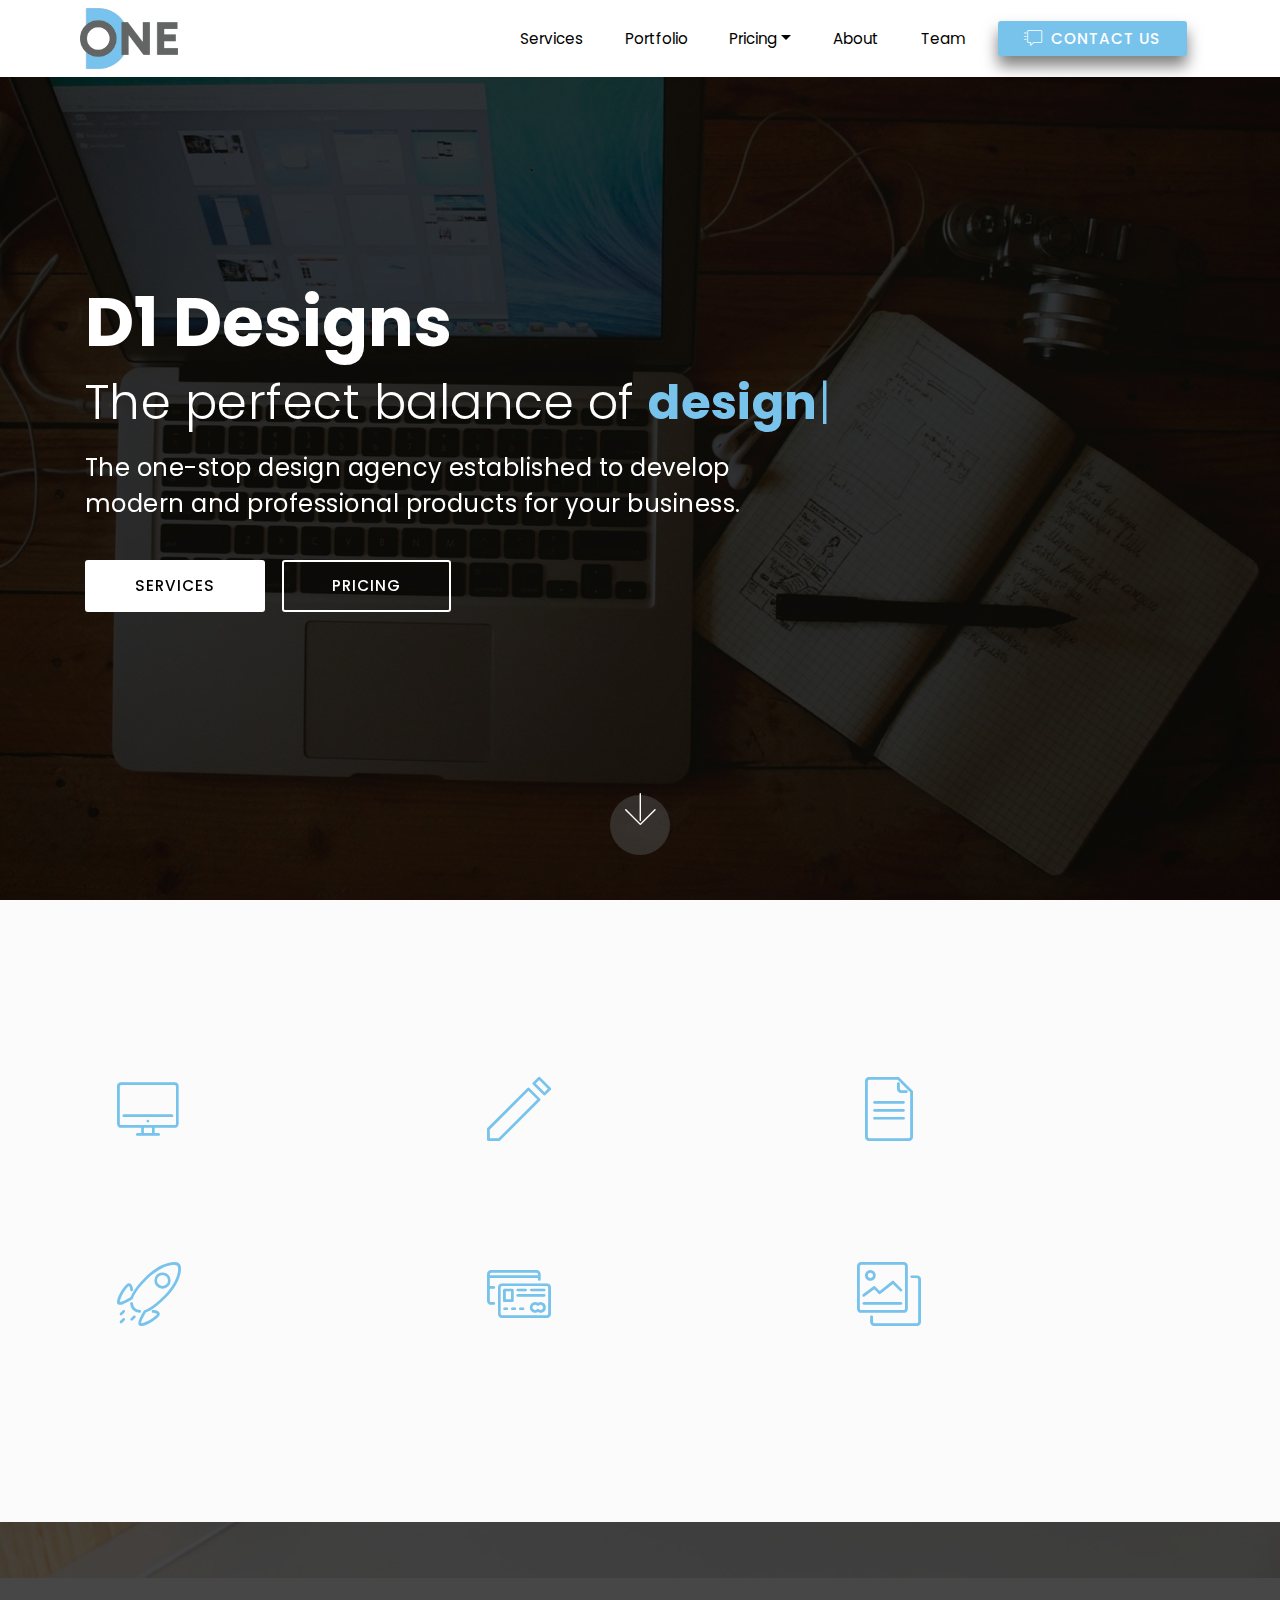
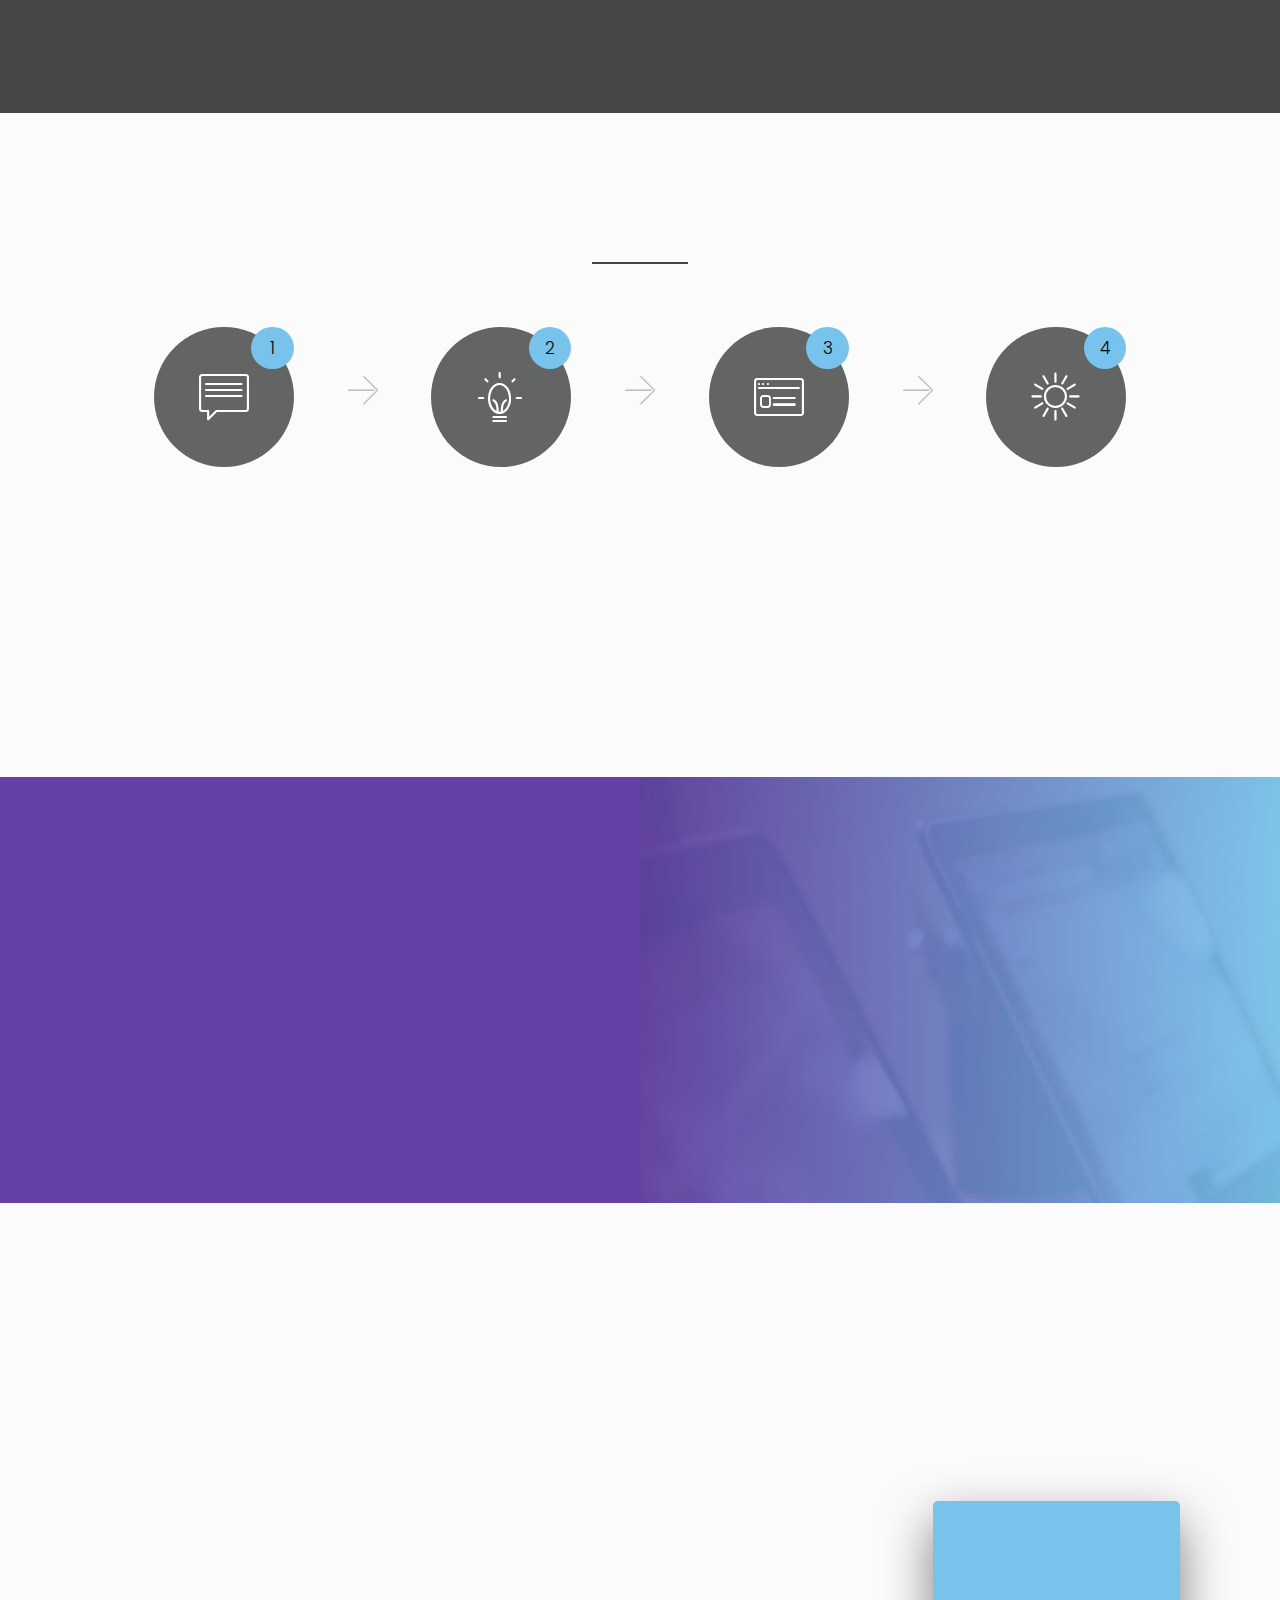
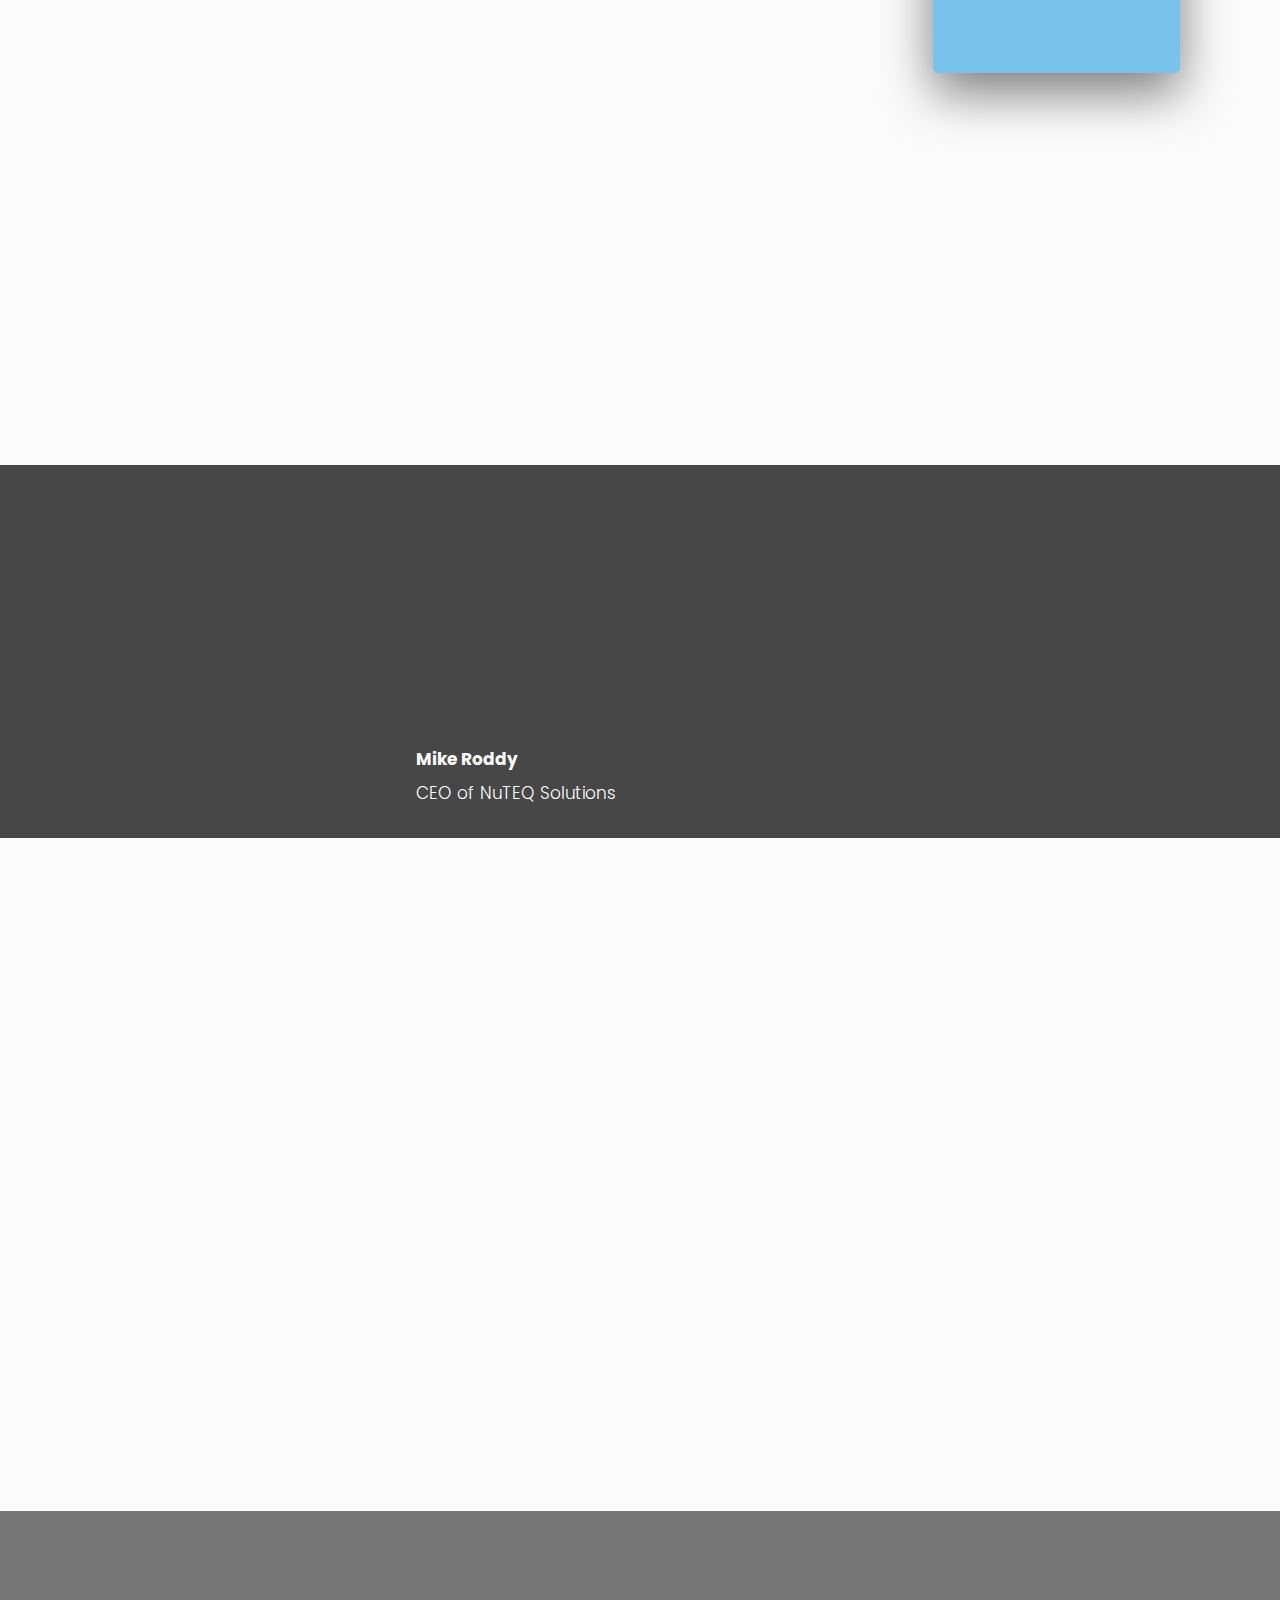
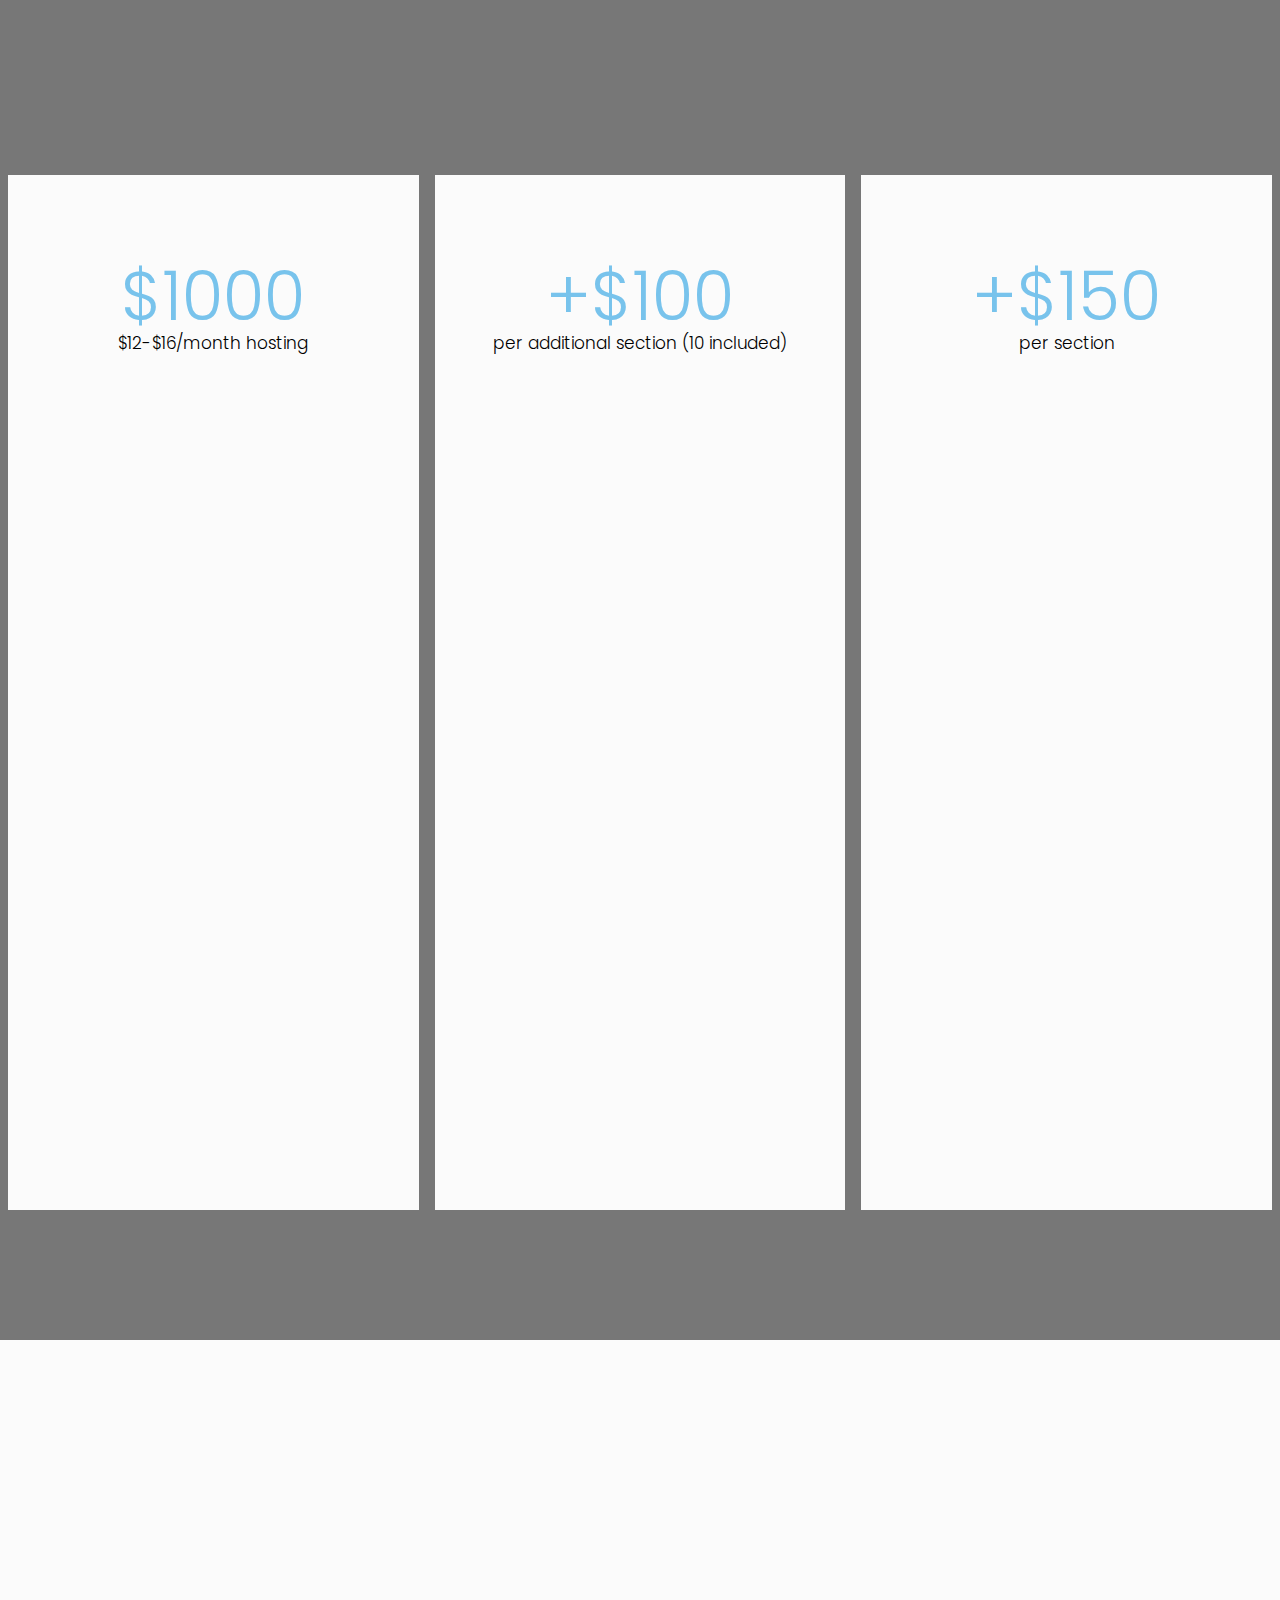
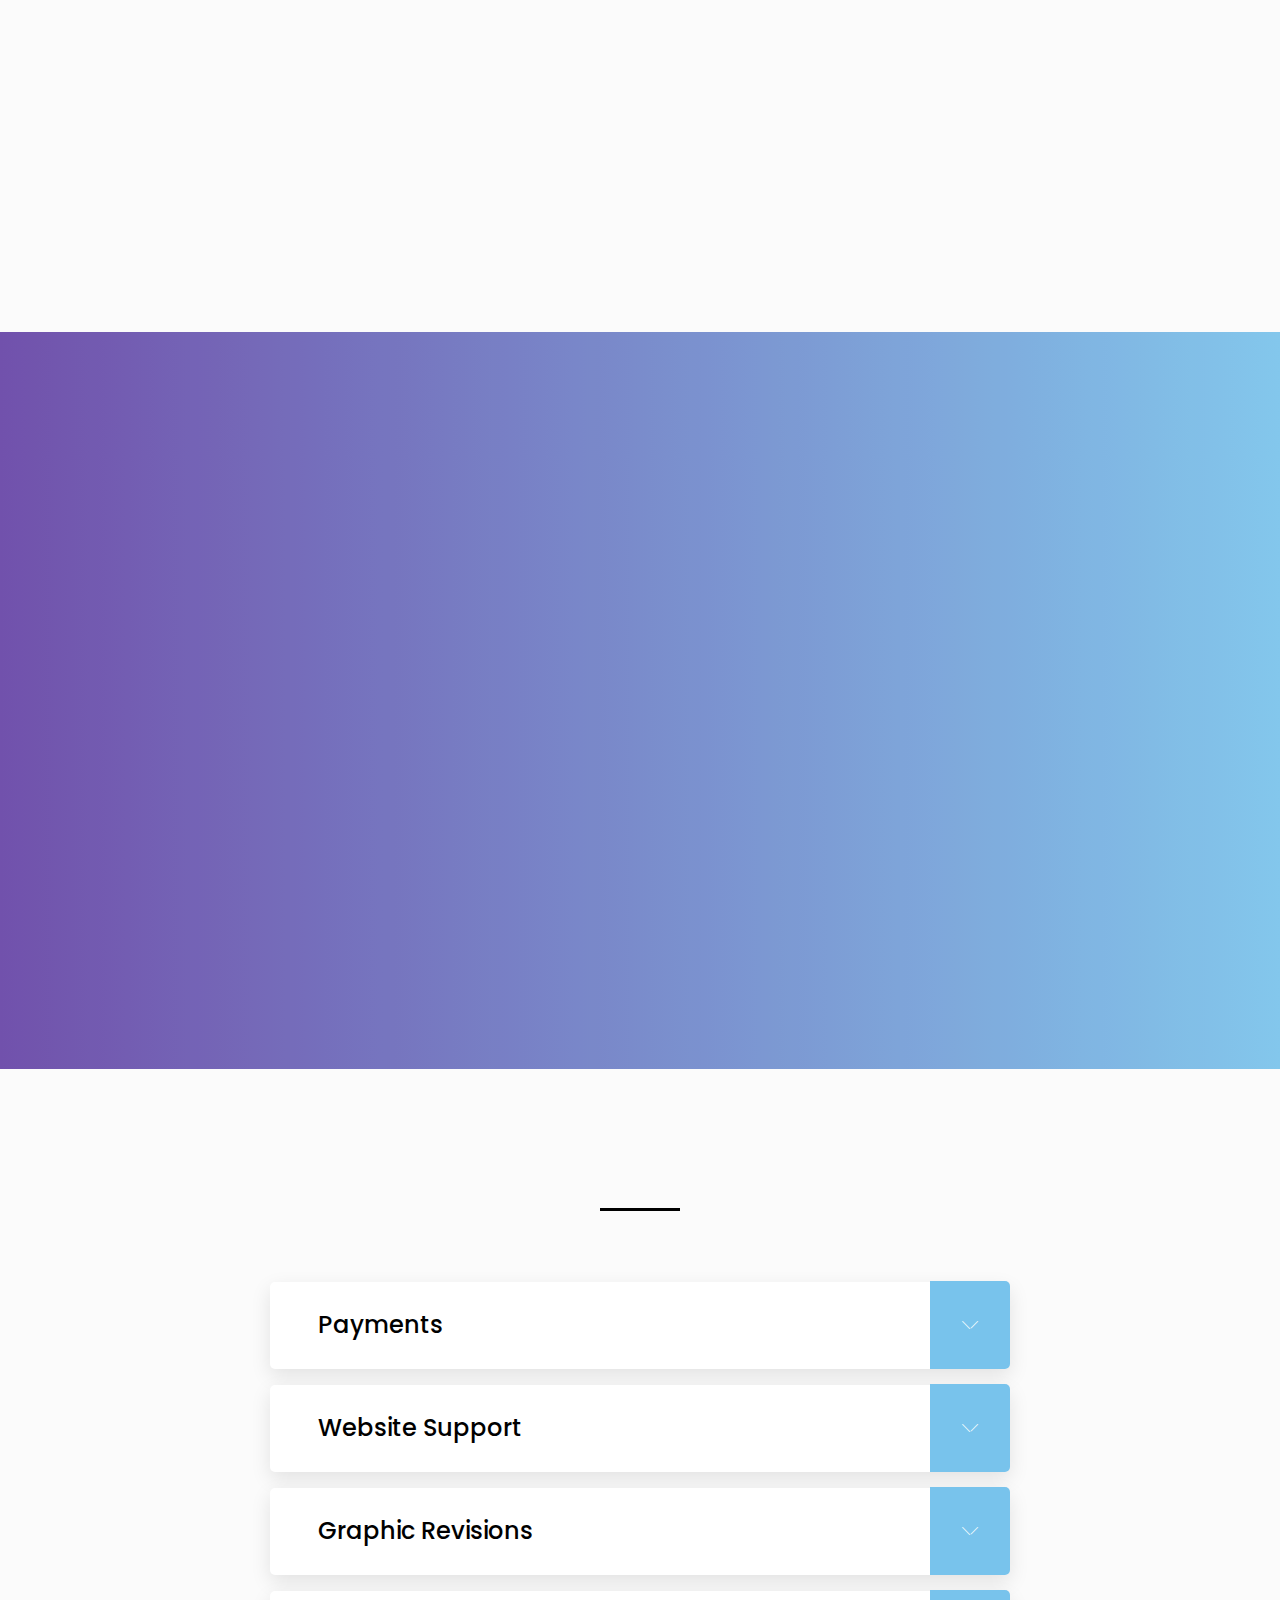
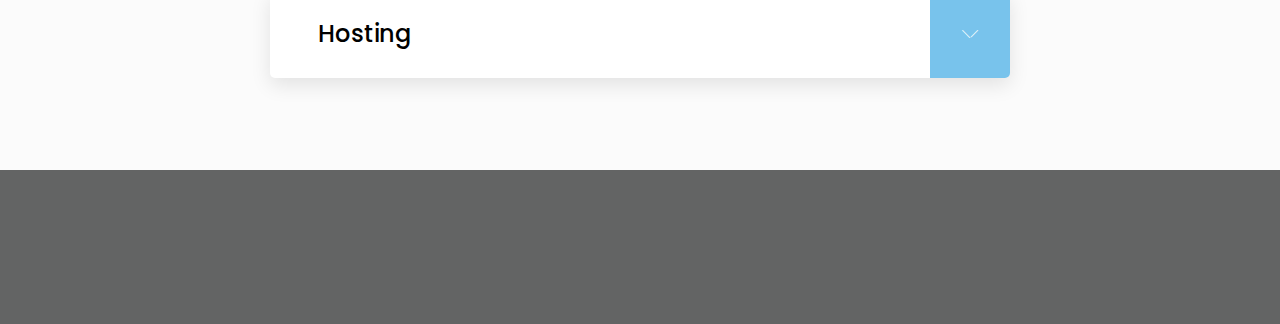
==== index.html @ 5be839fd "create github pages" ====
<!DOCTYPE html>
<html >
<head>
  <!-- Site made with Mobirise Website Builder v4.5.4, https://mobirise.com -->
  <meta charset="UTF-8">
  <meta http-equiv="X-UA-Compatible" content="IE=edge">
  <meta name="generator" content="Mobirise v4.5.4, mobirise.com">
  <meta name="viewport" content="width=device-width, initial-scale=1, minimum-scale=1">
  <link rel="shortcut icon" href="assets/images/donedesignsfinal2webicon-128x129.png" type="image/x-icon">
  <meta name="description" content="The one-stop design agency established to develop modern and professional websites & graphics for small businesses.">
  <title>D1 Designs</title>
  <link rel="stylesheet" href="assets/bootstrap-material-design-font/css/material.css">
  <link rel="stylesheet" href="assets/web/assets/mobirise-icons/mobirise-icons.css">
  <link rel="stylesheet" href="assets/tether/tether.min.css">
  <link rel="stylesheet" href="assets/bootstrap/css/bootstrap.min.css">
  <link rel="stylesheet" href="assets/bootstrap/css/bootstrap-reboot.min.css">
  <link rel="stylesheet" href="assets/bootstrap/css/bootstrap-grid.min.css">
  <link rel="stylesheet" href="assets/animatecss/animate.min.css">
  <link rel="stylesheet" href="assets/socicon/css/styles.css">
  <link rel="stylesheet" href="assets/dropdown/css/style.css">
  <link rel="stylesheet" href="assets/datatables/data-tables.bootstrap4.min.css">
  <link rel="stylesheet" href="assets/theme/css/style.css">
  <link rel="stylesheet" href="assets/gallery/style.css">
  <link rel="stylesheet" href="assets/mobirise/css/mbr-additional.css" type="text/css">
  
  
  <style>
	#gallery1-2p .mbr-gallery-row {
		display:none;
	}
       #gallery1-2u .mbr-gallery-row {
		display:none;
	}
</style>
</head>
<body>
<section class="menu cid-qEEznZDY8f" once="menu" id="menu3-1">

    

    <nav class="navbar navbar-dropdown beta-menu align-items-center navbar-fixed-top navbar-toggleable-sm">
        
        <div class="menu-bottom">

            <div class="menu-logo">
                <div class="navbar-brand">
                <span class="navbar-logo">
                    
                        <a href="index.html"><img src="assets/images/donedesignsfinal2-621x386.png" alt="D1 Designs" title="One Price. Unlimited Potential." style="height: 3.8rem;"></a>
                    
                </span>
                
                </div>
                <button class="navbar-toggler navbar-toggler-right" type="button" data-toggle="collapse" data-target="#navbarSupportedContent" aria-controls="navbarSupportedContent" aria-expanded="false" aria-label="Toggle navigation">
                    <div class="hamburger">
                        <span></span>
                        <span></span>
                        <span></span>
                        <span></span>
                    </div>
                </button>
            </div>
            <div class="collapse navbar-collapse" id="navbarSupportedContent">
                <ul class="navbar-nav nav-dropdown js-float-line" data-app-modern-menu="true"><li class="nav-item"><a class="nav-link link mbr-black display-4" href="index.html#content1-u">Services</a></li><li class="nav-item"><a class="nav-link link mbr-black display-4" href="index.html#content1-1a">Portfolio</a></li>
                    <li class="nav-item dropdown open">
                        <a class="nav-link link mbr-black dropdown-toggle display-4" href="index.html#pricing-tables3-2l" data-toggle="dropdown-submenu" aria-expanded="true">Pricing</a><div class="dropdown-menu"><a class="mbr-black dropdown-item display-4" href="index.html#pricing-tables3-2l" aria-expanded="false"><span class="mbri-desktop mbr-iconfont mbr-iconfont-btn"></span>Web Design</a><a class="mbr-black dropdown-item display-4" href="index.html#table1-n"><span class="mdi-image-filter-hdr mbr-iconfont mbr-iconfont-btn"></span>Graphic Design</a></div>
                    </li><li class="nav-item"><a class="nav-link link mbr-black display-4" href="index.html#features1-f">About</a></li><li class="nav-item">
                        <a class="nav-link link mbr-black display-4" href="index.html#features12-9">Team</a>
                    </li></ul>
                <div class="navbar-buttons mbr-section-btn"><a class="btn btn-sm btn-primary display-4" href="index.html#form3-1v"><span class="mbri-help mbr-iconfont mbr-iconfont-btn"></span>
                    CONTACT US</a></div>
            </div>
        </div>
    </nav>
</section>

<section class="header2 cid-qF4zp4Wx7I mbr-fullscreen mbr-parallax-background" id="header2-r">

    

    <div class="mbr-overlay" style="opacity: 0.8; background-color: rgb(0, 0, 0);">
    </div>

    <div class="container">
        <div class="row">
            <div class="mbr-white col-md-12">
                <h1 class="mbr-section-title mbr-white mbr-bold mbr-fonts-style display-1">D1 Designs</h1>
                <div class="typed-text pb-3 display-2">
                    <span class="mbr-section-subtitle mbr-fonts-style mbr-white display-2">The perfect balance of</span>
                    <span>
                      <span class="animated-element mbr-bold" data-word1="design" data-word2="information" data-word3="usability" data-speed="50">
                      </span>
                    </span>
                </div>
                <p class="mbr-section-text mbr-fonts-style display-5">The one-stop design agency established to develop<br>modern and professional products for your business.</p>
                <div class="pt-3 mbr-section-btn"><a class="btn btn-md btn-white display-4" type="submit" href="index.html#content1-u">SERVICES</a> <a class="btn btn-md btn-white-outline display-4" type="submit" href="index.html#pricing-tables3-2l">PRICING</a></div>
            </div>
        </div>
    </div>
    <div class="mbr-arrow hidden-sm-down" aria-hidden="true">
        <a href="#next">
            <i class="mbri-down mbr-iconfont"></i>
        </a>
    </div>
</section>

<section class="mbr-section article content1 cid-qF4KTMzfgT" id="content1-u">

     

    <div class="container">
        <div class="media-container-row">
            <div class="mbr-text col-12 col-md-12">
                <h2 class="mbr-fonts-style block-title align-center display-2">Our<strong>Services</strong></h2>
            </div>
        </div>
    </div>
</section>

<section class="features14 cid-qELFCNS8Ds" id="features14-h">
    
    

    
    <div class="container container-fluid">
        <div class="media-container-row">

            <div class="card-item p-3 col-12 col-md-6 col-lg-4">
                <div class="card-icon">
                    <span class="mbr-iconfont mbri-desktop"></span>
                </div>
                <div class="card-box">
                    <h4 class="card-title mbr-fonts-style mbr-bold display-7"><strong>Web Design</strong></h4>
                    <p class="mbr-text mbr-fonts-style display-7">Beautiful design paired with a seamless UI creates a flawless customer experience.</p>
                </div>
            </div>
            <div class="card-item p-3 col-12 col-md-6 col-lg-4">
                <div class="card-icon">
                    <span class="mbr-iconfont mbri-edit2"></span>
                </div>
                <div class="card-box">
                    <h4 class="card-title mbr-fonts-style mbr-bold display-7"><strong>Logo Design</strong></h4>
                    <p class="mbr-text mbr-fonts-style display-7">Creating an image for your company starts with a stunning logo.</p>
                </div>
            </div>
            <div class="card-item p-3 col-12 col-md-6 col-lg-4">
                <div class="card-icon">
                    <span class="mbri-file mbr-iconfont"></span>
                </div>
                <div class="card-box">
                    <h4 class="card-title mbr-fonts-style mbr-bold display-7"><strong>Brochures</strong></h4>
                    <p class="mbr-text mbr-fonts-style display-7">Product highlights and advertisements to boost interest in your company.</p>
                </div>
            </div>
            <div class="card-item p-3 col-12 col-md-6 col-lg-4">
                <div class="card-icon">
                    <span class="mbr-iconfont mbri-rocket"></span>
                </div>
                <div class="card-box">
                    <h4 class="card-title mbr-fonts-style mbr-bold display-7"><strong>Graphics</strong></h4>
                    <p class="mbr-text mbr-fonts-style display-7">Custom graphic designs for any occasion.</p>
                </div>
            </div>
            <div class="card-item p-3 col-12 col-md-6 col-lg-4">
                <div class="card-icon">
                    <span class="mbr-iconfont mbri-credit-card"></span>
                </div>
                <div class="card-box">
                    <h4 class="card-title mbr-fonts-style mbr-bold display-7"><strong>Business Cards</strong></h4>
                    <p class="mbr-text mbr-fonts-style display-7">Ensure your customers know where to reach you with a modern business card.</p>
                </div>
            </div>
            <div class="card-item p-3 col-12 col-md-6 col-lg-4">
                <div class="card-icon">
                    <span class="mbr-iconfont mbri-photos"></span>
                </div>
                <div class="card-box">
                    <h4 class="card-title mbr-fonts-style mbr-bold display-7">
                        <strong>Infographics</strong></h4>
                    <p class="mbr-text mbr-fonts-style display-7">Beautifully display your information and statistics. Colorful and Clean.</p>
                </div>
            </div>

        </div>
    </div>
</section>

<section class="mbr-section info1 cid-qELzPIjfxW mbr-parallax-background" id="info1-e">

    

    <div class="mbr-overlay" style="opacity: 0.7; background-color: rgb(0, 0, 0);">
    </div>
    <div class="container">
        <div class="row justify-content-center content-row">
            <div class="media-container-column title col-12 col-lg-7 col-md-6">
                <h3 class="mbr-section-subtitle align-left mbr-light pb-3 mbr-fonts-style display-5">Simplistic, contemporary websites guaranteed to help your business succeed starting at just $1,000.</h3>
                
            </div>
            <div class="media-container-column col-12 col-lg-3 col-md-4">
                <div class="mbr-section-btn align-right py-4"><a class="btn btn-white-outline display-4" href="http://handylinks.com" target="_blank">LIVE DEMO</a></div>
            </div>
        </div>
    </div>
</section>

<section class="cid-qELtkcU0D8" id="features2-d">

    

    
    <div class="container justify-content-center">
        <h2 class="mbr-fonts-style mbr-section-title align-center display-2">Our<strong>Process</strong></h2>
        <div class="underline align-center">
             <div class="line"></div>
        </div>
        
        
        <div class="media-container-row justify-content-center align-items-start main-wrapper">
            <div class="icon-main col-lg-3 col-md-6 col-12 without-before">
                <div class="process-icon">
                    <div class="wrapper-without-before">
                      <span class="icon-container">
                          
                              <span class="icon-wrapper mbr-iconfont mbri-chat" style="background-color: rgb(99, 100, 100);"></span>
                          <span class="icon-number mbr-fonts-style display-7" style="background-color: rgb(99, 100, 100);">1</span>
                      </span>
                    </div>
                    <h1 class="subicon-title mbr-fonts-style display-5">Overview</h1>
                    <p class="subicon-text mbr-fonts-style display-7">Give us your project details including budget, timeframe, and objective. From there, we'll find the package that fits your budget and needs.<br></p>
                </div>
            </div>

            <div class="icon-main col-lg-3 col-md-6 col-12">
                <div class="process-icon">
                    <div class="wrapper">
                      <span class="icon-container">
                          
                            <span class="mbr-iconfont icon-wrapper mbri-idea" style="background-color: rgb(99, 100, 100);"></span>
                          <span class="icon-number mbr-fonts-style display-7" style="background-color: rgb(99, 100, 100);">2</span>
                      </span>
                    </div>
                    <h1 class="subicon-title mbr-fonts-style display-5">Consultation</h1>
                    <p class="subicon-text mbr-fonts-style display-7">A face to face meeting or phone call will give us a full understanding of your business needs. This is free of charge and can fit around your schedule.<br></p>
                </div>
            </div>
            
            <div class="icon-main col-lg-3 col-md-6 col-12 third-elem">
                <div class="process-icon">
                    <div class="wrapper">
                      <span class="icon-container">
                          
                            <span class="mbr-iconfont icon-wrapper mbri-sites" style="background-color: rgb(99, 100, 100);"></span>
                          <span class="icon-number mbr-fonts-style display-7" style="background-color: rgb(99, 100, 100);">3</span>
                      </span>
                    </div>
                    <h1 class="subicon-title mbr-fonts-style display-5">Development</h1>
                    <p class="subicon-text mbr-fonts-style display-7">The design process begins after we have your vision. This may take anywhere from two days to two weeks depending on the scale of the project.<br></p>
                </div>
            </div>
                
            <div class="icon-main col-lg-3 col-md-6 col-12">
                  <div class="process-icon">
                      <div class="wrapper">
                        <span class="icon-container">
                            
                              <span class="mbr-iconfont icon-wrapper mbri-sun2" style="background-color: rgb(99, 100, 100);"></span>
                            <span class="icon-number mbr-fonts-style display-7" style="background-color: rgb(99, 100, 100);">4</span>
                        </span>
                      </div>
                      <h1 class="subicon-title mbr-fonts-style display-5">Finished Product</h1>
                      <p class="subicon-text mbr-fonts-style display-7">Finally, your work is complete. Whether you receive a new website, flyer, or logo, your business is sure to thrive with D1 Designs.<br></p>
                  </div>
            </div>
        </div>
    </div>
</section>

<section class="features1 cid-qELFz28yzG" id="features1-f">

    

    <div class="container-fluid">
        <div class="row content-row">
            <div class="mbr-figure col-lg-6">
              <img src="assets/images/pexels-photo-257876-1920x1276.jpg" alt="" title="">
            </div>
            <div class="media-content px-5  mbr-white py-4 col-lg-6">
              <div class="mbr-overlay" style="opacity: 0.9;">
              </div>
              <div class="content-block">
                <h2 class="mbr-section-title mbr-fonts-style pb-4 display-2">About<strong>Us</strong></h2>
                <h3 class="mbr-section-subtitle mbr-fonts-style pb-2 display-5">unique approach</h3>
                <p class="mbr-text testimonial-text mbr-fonts-style display-7">Your online presence is perhaps one of the most important aspects of business in the 21st century. As visionary students, we design highly effective websites and collateral so you can put your best foot forward. Unlike the competition, we are upfront, turnaround quick, and don’t overcharge so you stress less and sell more.</p>
              </div>
            </div>
        </div>
    </div>
</section>

<section class="mbr-section article content1 cid-qFeS2VKOWx" id="content1-1a">

     

    <div class="container">
        <div class="media-container-row">
            <div class="mbr-text col-12 col-md-12">
                <h2 class="mbr-fonts-style block-title align-center display-2">Our<strong>Portfolio</strong></h2>
            </div>
        </div>
    </div>
</section>

<section class="mbr-section article content1 cid-qFeS9EnzB1" id="content2-1b">

     

    <div class="container">
        <div class="media-container-row">
            <div class="mbr-text col-12 col-md-8">
                <p class="mbr-fonts-style block-text display-5">Designed to develop the business brand &amp; identity and to differentiate the business from the competition.</p>
            </div>
        </div>
    </div>
</section>

<section class="features17 cid-qFOL3BsxGD" id="features17-27">
    
    

    
    <div class="container">
        <div class="media-container-row">

            <div class="card pb-3 col-12 col-md-6 pb-4 col-lg-3">
                <div class="card-img pb-5">
                    <img class="img-icon" src="assets/images/tbgnewsmall-2093x2132.jpg" alt="Mobirise" title="">
                </div>
                <div class="card-box">
                    <h4 class="card-title mbr-fonts-style display-5">The Barkley Group,&nbsp;<div>LLC. (Demo Site)</div></h4>
                    <p class="mbr-text mbr-fonts-style display-7">Super sleek and modern example site designed for an insurance agency. This single-page website is the perfect layout solution.</p>
                    <div class="mbr-section-btn"><a class="btn-underline mr-3 display-4" href="http://handylinks.com" target="_blank">Live Demo &gt;</a></div>
                </div>
            </div>

            <div class="card pb-3 col-12 col-md-6 pb-4 col-lg-3">
                <div class="card-img pb-5">
                    <a href="#lb-gallery1-2p" data-slide-to="0" data-toggle="modal"><img class="img-icon" src="assets/images/r4rwebmockup-2102x2161.jpg" alt="Mobirise" title=""></a>
                </div>
                <div class="card-box">
                    <h4 class="card-title mbr-fonts-style display-5">Rock For Relief</h4>
                    <p class="mbr-text mbr-fonts-style display-7">Poster advertising a local fundraising concert. The flyer was crafted in Adobe Illustrator and distributed around the Georgia Tech campus.</p>
                    <div class="mbr-section-btn"><a class="btn-underline mr-3 display-4" href="#lb-gallery1-2p" data-slide-to="0" data-toggle="modal">See More &gt;</a></div>
                </div>
            </div>

            <div class="card pb-3 col-12 col-md-6 pb-4 col-lg-3">
                <div class="card-img pb-5">
                    <a href="#lb-gallery1-2u" data-slide-to="1" data-toggle="modal"><img class="img-icon" src="assets/images/nuteqmarketing1mockup-2102x2161.jpg" alt="Mobirise" title=""></a>
                </div>
                <div class="card-box">
                    <h4 class="card-title mbr-fonts-style display-5">NuTEQ Solutions</h4>
                    <p class="mbr-text mbr-fonts-style display-7">Contemporary collateral that effectively communicates the GOCare product function for distribution to prospective clients at trade shows and various industry events.</p>
                    <div class="mbr-section-btn"><a class="btn-underline mr-3 display-4" href="#lb-gallery1-2u" data-slide-to="1" data-toggle="modal">See More &gt;</a></div>
                </div>
            </div>

            <div class="col-md-6 pb-4 col-lg-3">
                <div class="p-4 pt-4 card-days">
                    
                    <h5 class="days-subtitle mbr-fonts-style mbr-white pb-4 display-5">One Price.<br>Unlimited Potential.</h5>
                    
                    
                    <div class="mbr-section-btn"><a class="btn btn-white-outline display-4" href="projects.html">SEE ALL PROJECTS</a></div>

                </div>
            </div>
        </div>
    </div>
</section>

<section class="mbr-gallery mbr-slider-carousel cid-qIlFJ40RN7" id="gallery1-2p">

    

    <div>
        <div><!-- Filter --><!-- Gallery --><div class="mbr-gallery-row"><div class="mbr-gallery-layout-default"><div><div><div class="mbr-gallery-item mbr-gallery-item--p0" data-video-url="false" data-tags=""><div href="#lb-gallery1-2p" data-slide-to="0" data-toggle="modal"><img src="assets/images/rock4relief-2-2000x2587-800x1034.png" alt=""><span class="icon-focus"></span></div></div></div></div><div class="clearfix"></div></div></div><!-- Lightbox --><div data-app-prevent-settings="" class="mbr-slider modal fade carousel slide" tabindex="-1" data-keyboard="true" data-interval="false" id="lb-gallery1-2p"><div class="modal-dialog"><div class="modal-content"><div class="modal-body"><div class="carousel-inner"><div class="carousel-item active"><img src="assets/images/rock4relief-2-2000x2587.png" alt=""></div></div><a class="carousel-control carousel-control-prev" role="button" data-slide="prev" href="#lb-gallery1-2p"><span class="mbri-left mbr-iconfont" aria-hidden="true"></span><span class="sr-only">Previous</span></a><a class="carousel-control carousel-control-next" role="button" data-slide="next" href="#lb-gallery1-2p"><span class="mbri-right mbr-iconfont" aria-hidden="true"></span><span class="sr-only">Next</span></a><a class="close" href="#" role="button" data-dismiss="modal"><span class="sr-only">Close</span></a></div></div></div></div></div>
    </div>
</section>

<section class="mbr-gallery mbr-slider-carousel cid-qIq8LMvNqm" id="gallery1-2u">

    

    <div>
        <div><!-- Filter --><!-- Gallery --><div class="mbr-gallery-row"><div class="mbr-gallery-layout-default"><div><div><div class="mbr-gallery-item mbr-gallery-item--p0" data-video-url="false" data-tags="Animated"><div href="#lb-gallery1-2u" data-slide-to="0" data-toggle="modal"><img src="assets/images/marketingcollateralupdatedone2-612x792-612x792.png" alt=""><span class="icon-focus"></span></div></div><div class="mbr-gallery-item mbr-gallery-item--p0" data-video-url="false" data-tags="Animated"><div href="#lb-gallery1-2u" data-slide-to="1" data-toggle="modal"><img src="assets/images/marketingcollateralupdate4front-1-2000x2588-800x1035.png" alt=""><span class="icon-focus"></span></div></div></div></div><div class="clearfix"></div></div></div><!-- Lightbox --><div data-app-prevent-settings="" class="mbr-slider modal fade carousel slide" tabindex="-1" data-keyboard="true" data-interval="false" id="lb-gallery1-2u"><div class="modal-dialog"><div class="modal-content"><div class="modal-body"><div class="carousel-inner"><div class="carousel-item active"><img src="assets/images/marketingcollateralupdatedone2-612x792.png" alt=""></div><div class="carousel-item"><img src="assets/images/marketingcollateralupdate4front-1-2000x2588.png" alt=""></div></div><a class="carousel-control carousel-control-prev" role="button" data-slide="prev" href="#lb-gallery1-2u"><span class="mbri-left mbr-iconfont" aria-hidden="true"></span><span class="sr-only">Previous</span></a><a class="carousel-control carousel-control-next" role="button" data-slide="next" href="#lb-gallery1-2u"><span class="mbri-right mbr-iconfont" aria-hidden="true"></span><span class="sr-only">Next</span></a><a class="close" href="#" role="button" data-dismiss="modal"><span class="sr-only">Close</span></a></div></div></div></div></div>
    </div>
</section>

<section class="testimonials4 cid-qFf2is57qY mbr-parallax-background" id="testimonials4-1e">

  

  <div class="mbr-overlay" style="opacity: 0.7; background-color: rgb(0, 0, 0);">
  </div>
  <div class="container">
    <h2 class="pb-3 mbr-fonts-style mbr-white align-center display-2">Our<strong>Customers</strong></h2>
    
    <div class="col-md-10 testimonials-container"> 
      

      
    <div class="testimonials-item">
        <div class="user row">
          <div class="col-lg-3 col-md-4">
            <div class="user_image">
              <img src="assets/images/mroddy-301x301.png" alt="" title="">
            </div>
          </div>
          <div class="testimonials-caption col-lg-9 col-md-8">
            <div class="user_text ">
              <p class="mbr-fonts-style  display-7"><em>"D1 Designs developed several high-quality pieces of marketing collateral (print &amp; digital) for NuTEQ Solutions. They worked independently on these deliverables and met deadlines and budgets. We would gladly work with D1 Designs again and recommend them without hesitation."</em></p>
            </div>
            <div class="user_name mbr-bold mbr-fonts-style align-left pt-3 display-7"><strong>Mike Roddy</strong></div>
            <div class="user_desk mbr-light mbr-fonts-style align-left pt-2 display-7">CEO of NuTEQ Solutions</div>
          </div>
        </div>
      </div></div>
  </div>
</section>

<section class="features12 cid-qELfV6H6Qj" id="features12-9">
    
    

    
    <div class="container">
        <h1 class="mbr-section-subtitle mbr-light pb-3 mbr-fonts-style align-center mbr-semibold display-2">Our<strong>Team</strong></h1>
        
        <div class="media-container-row">

            <div class="card p-3 col-12 col-md-6 col-lg-4">
                <div class="card-img mb-5">
                    <img class="img-icon" src="assets/images/calvinbtbsite-2137x2138.jpg" alt="Mobirise" title="">
                </div>
                <div class="card-box align-center">
                    <h4 class="card-title mbr-fonts-style mbr-semibold display-5">Calvin Gilfillan</h4>
                    <h5 class="mbr-text mbr-fonts-style display-7">Web Designer &amp; Co-founder</h5>
                    <p class="mbr-text mbr-fonts-style display-7">Entrepreneur who is fascinated by the business world and passionate about designing and creating websites for small businesses.<br><br></p>
                    <div class="social-links">
                        <a href="index.html#form3-1v">
                            <span class="px-2 mbr-iconfont mbr-iconfont-social socicon-mail socicon"></span>
                        </a>
                        <a href="http://www.linkedin.com/in/calvin-gilfillan-0265a7151" target="_blank">
                            <span class="px-2 mbr-iconfont mbr-iconfont-social socicon-linkedin socicon"></span>
                        </a>
                        
                            <a href="https://www.facebook.com/calvin.gilfillan" target="_blank"><span class="px-2 mbr-iconfont mbr-iconfont-social socicon-facebook socicon"></span></a>
                        
                        
                            <a href="https://www.instagram.com/calvingilfillan/" target="_blank"><span class="px-2 mbr-iconfont mbr-iconfont-social socicon-instagram socicon"></span></a>
                        
                    </div>
                </div>
            </div>

            <div class="card p-3 col-12 col-md-6 align-center col-lg-4">
                <div class="card-img mb-5">
                    <img class="img-icon" src="assets/images/currannewprofile-3456x3456.jpg" alt="Mobirise" title="">
                </div>
                <div class="card-box">
                    <h4 class="card-title mbr-fonts-style mbr-semibold display-5">Curran Harrison</h4>
                    <h5 class="mbr-text mbr-fonts-style display-7">Graphic Designer &amp; Co-founder</h5>
                    <p class="mbr-text mbr-fonts-style display-7">Student and climber born with an artistic mind focused on creating unique designs and growing his entrepreneurial experiences.<br><br></p>
                    <div class="social-links">
                        <a href="index.html#form3-1v">
                            <span class="px-2 mbr-iconfont mbr-iconfont-social socicon-mail socicon"></span>
                        </a>
                        <a href="https://www.linkedin.com/in/curran-harrison-5848a9150/" target="_blank">
                            <span class="px-2 mbr-iconfont mbr-iconfont-social socicon-linkedin socicon"></span>
                        </a>
                        <a href="https://www.instagram.com/curranharrison/" target="_blank">
                            <span class="px-2 mbr-iconfont mbr-iconfont-social socicon-instagram socicon"></span>
                        </a>
                        <a href="https://www.behance.net/GRANDGIFT14f7c" target="_blank">
                            <span class="px-2 mbr-iconfont mbr-iconfont-social socicon-behance socicon"></span>
                        </a>
                    </div>
                </div>
            </div>

            <div class="card p-3 col-12 col-md-6 align-center col-lg-4">
                <div class="card-img mb-5">
                    <img class="img-icon" src="assets/images/defaultpersonphoto-1-2273x2273.png" alt="Mobirise" title="">
                </div>
                <div class="card-box">
                    <h4 class="card-title mbr-fonts-style mbr-semibold display-5">Join Our Team</h4>
                    <h5 class="mbr-text mbr-fonts-style display-7">Email or call for more info</h5>
                    <p class="mbr-text mbr-fonts-style display-7">Can implement unique design styles using CSS and/or Adobe Illustrator from both a business and customer perspective.<br><br></p>
                    <div class="social-links">
                        
                            <span class="px-2 mbr-iconfont mbr-iconfont-social socicon-twitter socicon" style="color: rgb(251, 251, 251);"></span>
                        
                        
                            <span class="px-2 mbr-iconfont mbr-iconfont-social socicon-facebook socicon" style="color: rgb(251, 251, 251);"></span>
                        
                        
                            <span class="px-2 mbr-iconfont mbr-iconfont-social socicon-instagram socicon" style="color: rgb(251, 251, 251);"></span>
                        
                        
                            <span class="px-2 mbr-iconfont mbr-iconfont-social socicon-linkedin socicon" style="color: rgb(251, 251, 251);"></span>
                        
                    </div>
                </div>
            </div>

            
        </div>
    </div>
</section>

<section class="cid-qHwdXWM9Q2 mbr-parallax-background" id="pricing-tables3-2l">
    
    
    
    <div class="mbr-overlay" style="opacity: 0.5; background-color: rgb(0, 0, 0);">
    </div>
    <div class="container">
        
        <h2 class="mbr-fonts-style block-title align-center display-2">Web<strong>Design</strong></h2>
        
                <p class="mbr-fonts-style block-text display-5">With our simple and transparent pricing model, we can guarantee a&nbsp;beautiful and unique website that establishes a distinct brand for your business. We create high-end designs that reflect your professional line of business using state-of-the-art tools and software.</p>
        
        <div class="media-container-row">
            <div class="plan col-12 mx-2 my-2 justify-content-center col-lg-4">
                <div class="mbr-overlay"></div>
                <div class="plan-header text-center pt-5">
                    <h3 class="plan-title mb-3 mbr-fonts-style display-5">Starter Website</h3>
                    <div class="plan-price">
                        <span class="price-figure mbr-fonts-style display-1">$1000</span>
                        <div class="price-term mbr-black mbr-fonts-style display-7">$12-$16/month hosting</div>
                    </div>
                </div>
                <div class="plan-body">
                    <div class="plan-list align-center">
                        <ul class="list-group list-group-flush mbr-fonts-style display-7">
                            <li class="list-group-item">▸ &nbsp;<strong>Includes 10 basic sections<br></strong><strong>&nbsp; &nbsp;(see next column)</strong></li><li class="list-group-item">▸ &nbsp;Details entire business and all services</li><li class="list-group-item">▸ &nbsp;Custom developed w/latest design trends</li><li class="list-group-item">▸ &nbsp;Beautiful interactive animations</li><li class="list-group-item">▸ &nbsp;Royalty-free images and backgrounds</li><li class="list-group-item">▸ &nbsp;Responsive (mobile-optimized)</li><li class="list-group-item">▸ &nbsp;One month of included support</li><li class="list-group-item"><strong><br></strong></li><li class="list-group-item"><strong>&nbsp; &nbsp; Premium Services</strong><br></li><li class="list-group-item">▸ &nbsp;Social Media Integration <strong>+ $150</strong></li><li class="list-group-item">▸ &nbsp;Content Management System <strong>+ $400</strong></li><li class="list-group-item">▸ &nbsp;Blogging Capabilities &amp; Training <strong>+ $350</strong></li><li class="list-group-item">▸ &nbsp;SEO (Search Engine Optimization) <strong>+ $300</strong></li><li class="list-group-item">▸ &nbsp;Custom designed graphics &amp; visuals <strong>+ $250</strong></li>
                        </ul>
                    </div>
                    
                </div>
            </div>

            <div class="plan col-12 mx-2 my-2 justify-content-center col-lg-4">
                <div class="mbr-overlay"></div>
                <div class="plan-header text-center pt-5">
                    <h3 class="plan-title mb-3 mbr-fonts-style display-5">Basic Sections</h3>
                    <div class="plan-price">
                        <span class="price-figure mbr-fonts-style display-1">+$100</span>
                        <div class="price-term mbr-black mbr-fonts-style display-7">per additional section (10 included)</div>
                    </div>
                </div>
                <div class="plan-body">
                    <div class="plan-list align-center">
                        <ul class="list-group list-group-flush mbr-fonts-style display-7">
                            <li class="list-group-item"><strong>&nbsp; &nbsp; &nbsp;Standard 10 Basic Sections</strong></li><li class="list-group-item">▸ &nbsp;Header/Slider</li><li class="list-group-item">▸ &nbsp;Business Services</li><li class="list-group-item">▸ &nbsp;Call-To-Action</li><li class="list-group-item">▸ &nbsp;Company Process</li><li class="list-group-item">▸ &nbsp;Testimonials</li><li class="list-group-item">▸ &nbsp;About/Story</li><li class="list-group-item">▸ &nbsp;Team Members</li><li class="list-group-item">▸ &nbsp;Pricing Tables</li><li class="list-group-item">▸ &nbsp;Contact Form</li><li class="list-group-item">▸ &nbsp;FAQs</li><li class="list-group-item"><strong>&nbsp; &nbsp; Additional Basic Sections</strong></li><li class="list-group-item">▸ &nbsp;Portfolio</li><li class="list-group-item">▸ &nbsp;Client List</li><li class="list-group-item">▸ &nbsp;Photo Gallery</li><li class="list-group-item">▸ &nbsp;Number Statistics</li>
                        </ul>
                    </div>
                    
                </div>
            </div>

            <div class="plan col-12 mx-2 my-2 justify-content-center col-lg-4">
                <div class="mbr-overlay"></div>
                <div class="plan-header text-center pt-5">
                    <h3 class="plan-title mb-3 mbr-fonts-style display-5">Custom Sections</h3>
                    <div class="plan-price">
                        <span class="price-figure mbr-fonts-style display-1">+$150</span>
                        <div class="price-term mbr-black mbr-fonts-style display-7">per section</div>
                    </div>
                </div>
                <div class="plan-body">
                    <div class="plan-list align-center">
                        <ul class="list-group list-group-flush mbr-fonts-style display-7">
                            <li class="list-group-item">▸ &nbsp;<strong>Informational sections accommodate large amounts of content</strong></li><li class="list-group-item">▸ &nbsp;Provides a more readable user-experience&nbsp;</li><li class="list-group-item">▸ &nbsp;Creatively organized layouts</li><li class="list-group-item">▸ &nbsp;Multiple styles and combinations</li><li class="list-group-item">▸ &nbsp;Utilizes headers, sub-headers &amp; short blurbs</li><li class="list-group-item">▸ &nbsp;Flows on scroll to be appealing &amp; engaging</li><li class="list-group-item"><strong><br></strong></li><li class="list-group-item"><strong>&nbsp; &nbsp; Types of Content</strong><br></li><li class="list-group-item">▸ &nbsp;Text and Information</li><li class="list-group-item">▸ &nbsp;Media (Photos and Videos)</li><li class="list-group-item">▸ &nbsp;Icons and Graphics</li><li class="list-group-item">▸ &nbsp;Buttons and Links</li><li class="list-group-item">▸ &nbsp;Interactive Toggles and Tabs</li>
                        </ul>
                    </div>
                    
                </div>
            </div>

            
        </div>
        <p class="mbr-fonts-style block-text1 display-5">*Any of the basic or custom sections can be placed on separate pages.<br>*For sites that require less than 10 sections, the price per section is still $100. &nbsp;(5 section site = $500)</p>
    </div>
</section>

<section class="section-table cid-qF4sMHFOLJ" id="table1-n">

  
  
  <div class="container container-table">
      <h2 class="mbr-section-title mbr-fonts-style align-center pb-3 display-2">Graphic<strong>Design</strong></h2>
      <h3 class="mbr-section-subtitle mbr-fonts-style align-center pb-5 mbr-light display-5">Few designers charge at a fixed price, but lucky for you, we do. Whether it be a new logo, a renovated business card, or a piece of marketing collateral, you know what you’re paying. No longer will you be charged double because you wanted simple changes.</h3>
      <div class="table-wrapper">
        <div class="container scroll">
          <table class="table" cellspacing="0">
            <thead>
              <tr class="table-heads ">
                  
                  
                  
                  
              <th class="head-item mbr-fonts-style display-7"><strong>Graphic</strong></th><th class="head-item mbr-fonts-style display-7"><strong>Price</strong></th></tr>
            </thead>
            <tbody>
              
              
              
              
            <tr> 
                
                
                
                
              <td class="body-item mbr-fonts-style display-7">Logo</td><td class="body-item mbr-fonts-style display-7">$200</td></tr><tr>
                
                
                
                
              <td class="body-item mbr-fonts-style display-7">Business Card</td><td class="body-item mbr-fonts-style display-7">$100</td></tr><tr>
                
                
                
                
              <td class="body-item mbr-fonts-style display-7">Content/Collateral Creation</td><td class="body-item mbr-fonts-style display-7">$100-$300</td></tr></tbody>
          </table>
        </div>
      </div>
    </div>
</section>

<section class="mbr-section form3 cid-qFl1T6Y0kW mbr-parallax-background" id="form3-1v">

    

    <div class="mbr-overlay" style="opacity: 0.9; background-color: rgb(100, 65, 165);">
    </div>
    <div class="container">
        <div class="media-container-row">
            <div class="col-md-10 col-lg-8 block-content">
                <div data-form-type="formoid">
                    <h2 class="mbr-fonts-style mb-4 display-2">Contact<strong>US</strong></h2>
                    <h3 class="mbr-section-subtitle mbr-fonts-style mb-4 mbr-light display-5">Give us the details of your project. What is your budget? When is your deadline? What is the project's objective? Knowing this, we can suggest a pricing option or provide a custom quote and we'll begin working on your project after you approve.</h3>
                    <div data-form-alert="" hidden="">Thanks for getting in touch with us! We'll get back to you as soon as possible.</div>
                    <form class="block mbr-form" action="https://mobirise.com/" method="post" data-form-title="Mobirise Form"><input type="hidden" data-form-email="true" value="LHia4CJE2Y4+xf1cYsi21Je4pqgOtmwCIGAzBrqRlax0BH+O4zedUj8XC5DH8ppDDrS6fl1W5RzciXNJVw7dvm5ShvzLf9nR3IA9xhC+49aNK4AJEGtP+GEg2FPkvhpf">
                        <div class="row">
                            <div class="col-md-12" data-for="name">
                                <input type="text" class="form-control input" name="name" data-form-field="Name" placeholder="Name" required="" id="name-form3-1v">
                            </div>
                            <div class="col-md-12" data-for="email">
                                <input type="text" class="form-control input" name="email" data-form-field="Email" placeholder="Email" required="" id="email-form3-1v">
                            </div>
                            <div class="col-md-12" data-for="message">
                                <textarea class="form-control input" name="message" rows="3" data-form-field="Message" placeholder="Message" style="resize:none" id="message-form3-1v"></textarea>
                            </div>
                            <div class="input-group-btn col-md-12 mt-2">
                                <button href="" type="submit" class="btn btn-primary btn-form btn-bgr display-4">SEND MESSAGE</button>
                            </div>
                        </div>
                    </form>
                </div>
            </div>
        </div>
    </div>
</section>

<section class="accordion1 cid-qELHL3X8dw" id="accordion1-l">

    

    
    <div class="container-fluid">
        <div class="media-container-row align-center">
            <div class="col-12 col-md-12">
                <h2 class="mbr-section-title mbr-fonts-style display-2">Frequently Asked<strong>Questions</strong></h2>
                <div class="underline align-center pb-3">
                    <div class="line"></div>
                </div>
                
                <div id="bootstrap-accordion_4" class="panel-group accordionStyles accordion col-sm-12 col-md-10 col-lg-8 align-left pt-5" role="tablist" aria-multiselectable="true">
                    <div class="card">
                        <div class="card-header" role="tab" id="headingOne">
                            <a role="button" class="collapsed panel-title text-black" data-toggle="collapse" data-parent="#bootstrap-accordion_4" data-core="" href="#collapse1_4" aria-expanded="false" aria-controls="collapse1">
                                <span class="sign mbr-iconfont mbri-arrow-down inactive"></span>
                                <h4 class="mbr-fonts-style header-text display-5">Payments</h4>
                            </a>
                        </div>
                        <div id="collapse1_4" class="panel-collapse noScroll collapse" role="tabpanel" aria-labelledby="headingOne">
                            <div class="panel-body p-4">
                                <p class="mbr-fonts-style panel-text display-7">How and when do I pay for my website and/or graphics?<br><br>A deposit of 20% of the total project price is required before we begin. You will be charged the remaining total upon the completion of the project. Payments are accepted via:<br><br>- Check<br>- PayPal<br>- Venmo<br></p>
                            </div>
                        </div>
                    </div>
            
                    <div class="card">
                        <div class="card-header" role="tab" id="headingTwo">
                            <a role="button" class="collapsed panel-title text-black" data-toggle="collapse" data-parent="#bootstrap-accordion_4" data-core="" href="#collapse2_4" aria-expanded="false" aria-controls="collapse2">
                                <span class="sign mbr-iconfont mbri-arrow-down inactive"></span>
                                <h4 class="mbr-fonts-style header-text display-5">Website Support</h4>
                            </a>
                            
                        </div>
                        <div id="collapse2_4" class="panel-collapse noScroll collapse" role="tabpanel" aria-labelledby="headingTwo">
                            <div class="panel-body p-4">
                                <p class="mbr-fonts-style panel-text display-7">What if I want to make design changes and content updates to my website after the included one-month support period?<br><br>Additional design changes and content updates requested after the initial support period can be made at a rate of $30/hour.<br></p>
                            </div>
                        </div>
                    </div>
            
                    <div class="card">
                        <div class="card-header" role="tab" id="headingThree">
                            <a role="button" class="collapsed panel-title text-black" data-toggle="collapse" data-parent="#bootstrap-accordion_4" data-core="" href="#collapse3_4" aria-expanded="false" aria-controls="collapse3">
                                <span class="sign mbr-iconfont mbri-arrow-down inactive"></span>
                                <h4 class="mbr-fonts-style header-text display-5">Graphic Revisions</h4>
                            </a>
                        </div>
                        <div id="collapse3_4" class="panel-collapse noScroll collapse" role="tabpanel" aria-labelledby="headingThree">
                            <div class="panel-body p-4">
                                <p class="mbr-fonts-style panel-text display-7">What if I want to make changes to my designs once they are completed? <br><br>Three graphics revisions are included in the project prices. If you wish to make more than three revisions, there will be an additional charge of $20 per revision.</p>
                            </div>
                        </div>
                    </div>
            
                    <div class="card">
                        <div class="card-header" role="tab" id="headingThree">
                            <a role="button" class="collapsed panel-title text-black" data-toggle="collapse" data-parent="#bootstrap-accordion_4" data-core="" href="#collapse4_4" aria-expanded="false" aria-controls="collapse4">
                                <span class="sign mbr-iconfont mbri-arrow-down inactive"></span>
                                <h4 class="mbr-fonts-style header-text display-5">Hosting</h4>
                            </a>
                        </div>
                        <div id="collapse4_4" class="panel-collapse noScroll collapse" role="tabpanel" aria-labelledby="headingThree">
                            <div class="panel-body p-4">
                                <p class="mbr-fonts-style panel-text display-7">What is hosting and how do I address hosting if I already have an existing website?<br><br>Hosting is a service for providing storage space and access for live websites. We will need to switch your current hosting provider to a different vendor compatible with our design tools.</p>
                            </div>
                        </div>
                    </div>
            
                    
            
                    
                </div>
            </div>
        </div>
    </div>
</section>

<section class="cid-qFgrcMLbh7" id="footer2-1j">

    

    

    <div class="container">
        
        <div class="social-list align-center social-btns mb-3">
            <a href="https://www.facebook.com/D1DesignsLLC/" target="_blank">
                <span class="px-2 mbr-iconfont mbr-iconfont-social socicon-facebook socicon"></span>
            </a>
            <a href="https://www.linkedin.com/company/d1-designs/" target="_blank">
                <span class="px-2 mbr-iconfont mbr-iconfont-social socicon-linkedin socicon"></span>
            </a>
            <a href="https://instagram.com/mobirise" target="_blank">
                
            </a>
            <a href="https://www.youtube.com/c/mobirise" target="_blank">
                
            </a>
            <a href="https://plus.google.com/u/0/+Mobirise" target="_blank">
                
            </a>
            <a href="https://www.behance.net/Mobirise" target="_blank">
                
            </a>
        </div>
        <div class="copyright align-center mb-3">
            <p class="mb-0 text-copyright mbr-fonts-style mbr-white display-7">©2018 D1 Designs - All Rights Reserved</p>
        </div>
    </div>
</section>


  <script src="assets/web/assets/jquery/jquery.min.js"></script>
  <script src="assets/popper/popper.min.js"></script>
  <script src="assets/tether/tether.min.js"></script>
  <script src="assets/bootstrap/js/bootstrap.min.js"></script>
  <script src="assets/typed/typed.min.js"></script>
  <script src="assets/parallax/jarallax.min.js"></script>
  <script src="assets/viewportchecker/jquery.viewportchecker.js"></script>
  <script src="assets/playervimeo/vimeo_player.js"></script>
  <script src="assets/bootstrapcarouselswipe/bootstrap-carousel-swipe.js"></script>
  <script src="assets/smoothscroll/smooth-scroll.js"></script>
  <script src="assets/dropdown/js/script.min.js"></script>
  <script src="assets/touchswipe/jquery.touch-swipe.min.js"></script>
  <script src="assets/datatables/jquery.data-tables.min.js"></script>
  <script src="assets/datatables/data-tables.bootstrap4.min.js"></script>
  <script src="assets/mbr-switch-arrow/mbr-switch-arrow.js"></script>
  <script src="assets/masonry/masonry.pkgd.min.js"></script>
  <script src="assets/imagesloaded/imagesloaded.pkgd.min.js"></script>
  <script src="assets/theme/js/script.js"></script>
  <script src="assets/formoid/formoid.min.js"></script>
  <script src="assets/gallery/player.min.js"></script>
  <script src="assets/gallery/script.js"></script>
  
  
  <input name="animation" type="hidden">
  </body>
</html>
---- assets/bootstrap-material-design-font/css/material.css ----
@font-face {
  font-family: 'Material-Design-Icons';
  src: url('../fonts/Material-Design-Icons.eot?3ocs8m');
  src: url('../fonts/Material-Design-Icons.eot?#iefix3ocs8m') format('embedded-opentype'), url('../fonts/Material-Design-Icons.woff?3ocs8m') format('woff'), url('../fonts/Material-Design-Icons.ttf?3ocs8m') format('truetype'), url('../fonts/Material-Design-Icons.svg?3ocs8m#Material-Design-Icons') format('svg');
  font-weight: normal;
  font-style: normal;
}
[class^="mdi-"],
[class*="mdi-"] {
  speak: none;
  display: inline-block;
  font-style: normal;
  font-variant:normal;
  font-weight:normal;
/*  font-size:24px;*/
  line-height:1;
  font-family:'Material-Design-Icons' !important;
  text-rendering: auto;
  
  -webkit-font-smoothing: antialiased;
  -moz-osx-font-smoothing: grayscale;
  -webkit-transform: translate(0, 0);
      -ms-transform: translate(0, 0);
          transform: translate(0, 0);
}
[class^="mdi-"]:before,
[class*="mdi-"]:before {
  display: inline-block;
  speak: none;
  text-decoration: inherit;
}
[class^="mdi-"].pull-left,
[class*="mdi-"].pull-left {
  margin-right: .3em;
}
[class^="mdi-"].pull-right,
[class*="mdi-"].pull-right {
  margin-left: .3em;
}
[class^="mdi-"].mdi-lg:before,
[class*="mdi-"].mdi-lg:before,
[class^="mdi-"].mdi-lg:after,
[class*="mdi-"].mdi-lg:after {
  font-size: 1.33333333em;
  line-height: 0.75em;
  vertical-align: -15%;
}
[class^="mdi-"].mdi-2x:before,
[class*="mdi-"].mdi-2x:before,
[class^="mdi-"].mdi-2x:after,
[class*="mdi-"].mdi-2x:after {
  font-size: 2em;
}
[class^="mdi-"].mdi-3x:before,
[class*="mdi-"].mdi-3x:before,
[class^="mdi-"].mdi-3x:after,
[class*="mdi-"].mdi-3x:after {
  font-size: 3em;
}
[class^="mdi-"].mdi-4x:before,
[class*="mdi-"].mdi-4x:before,
[class^="mdi-"].mdi-4x:after,
[class*="mdi-"].mdi-4x:after {
  font-size: 4em;
}
[class^="mdi-"].mdi-5x:before,
[class*="mdi-"].mdi-5x:before,
[class^="mdi-"].mdi-5x:after,
[class*="mdi-"].mdi-5x:after {
  font-size: 5em;
}
[class^="mdi-device-signal-cellular-"]:after,
[class^="mdi-device-battery-"]:after,
[class^="mdi-device-battery-charging-"]:after,
[class^="mdi-device-signal-cellular-connected-no-internet-"]:after,
[class^="mdi-device-signal-wifi-"]:after,
[class^="mdi-device-signal-wifi-statusbar-not-connected"]:after,
.mdi-device-network-wifi:after {
  opacity: .3;
  position: absolute;
  left: 0;
  top: 0;
  z-index: 1;
  display: inline-block;
  speak: none;
  text-decoration: inherit;
}
[class^="mdi-device-signal-cellular-"]:after {
  content: "\e758";
}
[class^="mdi-device-battery-"]:after {
  content: "\e735";
}
[class^="mdi-device-battery-charging-"]:after {
  content: "\e733";
}
[class^="mdi-device-signal-cellular-connected-no-internet-"]:after {
  content: "\e75d";
}
[class^="mdi-device-signal-wifi-"]:after,
.mdi-device-network-wifi:after {
  content: "\e765";
}
[class^="mdi-device-signal-wifi-statusbasr-not-connected"]:after {
  content: "\e8f7";
}
.mdi-device-signal-cellular-off:after,
.mdi-device-signal-cellular-null:after,
.mdi-device-signal-cellular-no-sim:after,
.mdi-device-signal-wifi-off:after,
.mdi-device-signal-wifi-4-bar:after,
.mdi-device-signal-cellular-4-bar:after,
.mdi-device-battery-alert:after,
.mdi-device-signal-cellular-connected-no-internet-4-bar:after,
.mdi-device-battery-std:after,
.mdi-device-battery-full .mdi-device-battery-unknown:after {
  content: "";
}
.mdi-fw {
  width: 1.28571429em;
  text-align: center;
}
.mdi-ul {
  padding-left: 0;
  margin-left: 2.14285714em;
  list-style-type: none;
}
.mdi-ul > li {
  position: relative;
}
.mdi-li {
  position: absolute;
  left: -2.14285714em;
  width: 2.14285714em;
  top: 0.14285714em;
  text-align: center;
}
.mdi-li.mdi-lg {
  left: -1.85714286em;
}
.mdi-border {
  padding: .2em .25em .15em;
  border: solid 0.08em #eeeeee;
  border-radius: .1em;
}
.mdi-spin {
  -webkit-animation: mdi-spin 2s infinite linear;
  animation: mdi-spin 2s infinite linear;
  -webkit-transform-origin: 50% 50%;
  -ms-transform-origin: 50% 50%;
      transform-origin: 50% 50%;
}
.mdi-pulse {
  -webkit-animation: mdi-spin 1s steps(8) infinite;
  animation: mdi-spin 1s steps(8) infinite;
  -webkit-transform-origin: 50% 50%;
  -ms-transform-origin: 50% 50%;
      transform-origin: 50% 50%;
}
@-webkit-keyframes mdi-spin {
  0% {
    -webkit-transform: rotate(0deg);
    transform: rotate(0deg);
  }
  100% {
    -webkit-transform: rotate(359deg);
    transform: rotate(359deg);
  }
}
@keyframes mdi-spin {
  0% {
    -webkit-transform: rotate(0deg);
    transform: rotate(0deg);
  }
  100% {
    -webkit-transform: rotate(359deg);
    transform: rotate(359deg);
  }
}
.mdi-rotate-90 {
  filter: progid:DXImageTransform.Microsoft.BasicImage(rotation=1);
  -webkit-transform: rotate(90deg);
  -ms-transform: rotate(90deg);
  transform: rotate(90deg);
}
.mdi-rotate-180 {
  filter: progid:DXImageTransform.Microsoft.BasicImage(rotation=2);
  -webkit-transform: rotate(180deg);
  -ms-transform: rotate(180deg);
  transform: rotate(180deg);
}
.mdi-rotate-270 {
  filter: progid:DXImageTransform.Microsoft.BasicImage(rotation=3);
  -webkit-transform: rotate(270deg);
  -ms-transform: rotate(270deg);
  transform: rotate(270deg);
}
.mdi-flip-horizontal {
  filter: progid:DXImageTransform.Microsoft.BasicImage(rotation=0, mirror=1);
  -webkit-transform: scale(-1, 1);
  -ms-transform: scale(-1, 1);
  transform: scale(-1, 1);
}
.mdi-flip-vertical {
  filter: progid:DXImageTransform.Microsoft.BasicImage(rotation=2, mirror=1);
  -webkit-transform: scale(1, -1);
  -ms-transform: scale(1, -1);
  transform: scale(1, -1);
}
:root .mdi-rotate-90,
:root .mdi-rotate-180,
:root .mdi-rotate-270,
:root .mdi-flip-horizontal,
:root .mdi-flip-vertical {
  -webkit-filter: none;
          filter: none;
}
.mdi-stack {
  position: relative;
  display: inline-block;
  width: 2em;
  height: 2em;
  line-height: 2em;
  vertical-align: middle;
}
.mdi-stack-1x,
.mdi-stack-2x {
  position: absolute;
  left: 0;
  width: 100%;
  text-align: center;
}
.mdi-stack-1x {
  line-height: inherit;
}
.mdi-stack-2x {
  font-size: 2em;
}
.mdi-inverse {
  color: #ffffff;
}
/* Start Icons */
.mdi-action-3d-rotation:before {
  content: "\e600";
}
.mdi-action-accessibility:before {
  content: "\e601";
}
.mdi-action-account-balance-wallet:before {
  content: "\e602";
}
.mdi-action-account-balance:before {
  content: "\e603";
}
.mdi-action-account-box:before {
  content: "\e604";
}
.mdi-action-account-child:before {
  content: "\e605";
}
.mdi-action-account-circle:before {
  content: "\e606";
}
.mdi-action-add-shopping-cart:before {
  content: "\e607";
}
.mdi-action-alarm-add:before {
  content: "\e608";
}
.mdi-action-alarm-off:before {
  content: "\e609";
}
.mdi-action-alarm-on:before {
  content: "\e60a";
}
.mdi-action-alarm:before {
  content: "\e60b";
}
.mdi-action-android:before {
  content: "\e60c";
}
.mdi-action-announcement:before {
  content: "\e60d";
}
.mdi-action-aspect-ratio:before {
  content: "\e60e";
}
.mdi-action-assessment:before {
  content: "\e60f";
}
.mdi-action-assignment-ind:before {
  content: "\e610";
}
.mdi-action-assignment-late:before {
  content: "\e611";
}
.mdi-action-assignment-return:before {
  content: "\e612";
}
.mdi-action-assignment-returned:before {
  content: "\e613";
}
.mdi-action-assignment-turned-in:before {
  content: "\e614";
}
.mdi-action-assignment:before {
  content: "\e615";
}
.mdi-action-autorenew:before {
  content: "\e616";
}
.mdi-action-backup:before {
  content: "\e617";
}
.mdi-action-book:before {
  content: "\e618";
}
.mdi-action-bookmark-outline:before {
  content: "\e619";
}
.mdi-action-bookmark:before {
  content: "\e61a";
}
.mdi-action-bug-report:before {
  content: "\e61b";
}
.mdi-action-cached:before {
  content: "\e61c";
}
.mdi-action-check-circle:before {
  content: "\e61d";
}
.mdi-action-class:before {
  content: "\e61e";
}
.mdi-action-credit-card:before {
  content: "\e61f";
}
.mdi-action-dashboard:before {
  content: "\e620";
}
.mdi-action-delete:before {
  content: "\e621";
}
.mdi-action-description:before {
  content: "\e622";
}
.mdi-action-dns:before {
  content: "\e623";
}
.mdi-action-done-all:before {
  content: "\e624";
}
.mdi-action-done:before {
  content: "\e625";
}
.mdi-action-event:before {
  content: "\e626";
}
.mdi-action-exit-to-app:before {
  content: "\e627";
}
.mdi-action-explore:before {
  content: "\e628";
}
.mdi-action-extension:before {
  content: "\e629";
}
.mdi-action-face-unlock:before {
  content: "\e62a";
}
.mdi-action-favorite-outline:before {
  content: "\e62b";
}
.mdi-action-favorite:before {
  content: "\e62c";
}
.mdi-action-find-in-page:before {
  content: "\e62d";
}
.mdi-action-find-replace:before {
  content: "\e62e";
}
.mdi-action-flip-to-back:before {
  content: "\e62f";
}
.mdi-action-flip-to-front:before {
  content: "\e630";
}
.mdi-action-get-app:before {
  content: "\e631";
}
.mdi-action-grade:before {
  content: "\e632";
}
.mdi-action-group-work:before {
  content: "\e633";
}
.mdi-action-help:before {
  content: "\e634";
}
.mdi-action-highlight-remove:before {
  content: "\e635";
}
.mdi-action-history:before {
  content: "\e636";
}
.mdi-action-home:before {
  content: "\e637";
}
.mdi-action-https:before {
  content: "\e638";
}
.mdi-action-info-outline:before {
  content: "\e639";
}
.mdi-action-info:before {
  content: "\e63a";
}
.mdi-action-input:before {
  content: "\e63b";
}
.mdi-action-invert-colors:before {
  content: "\e63c";
}
.mdi-action-label-outline:before {
  content: "\e63d";
}
.mdi-action-label:before {
  content: "\e63e";
}
.mdi-action-language:before {
  content: "\e63f";
}
.mdi-action-launch:before {
  content: "\e640";
}
.mdi-action-list:before {
  content: "\e641";
}
.mdi-action-lock-open:before {
  content: "\e642";
}
.mdi-action-lock-outline:before {
  content: "\e643";
}
.mdi-action-lock:before {
  content: "\e644";
}
.mdi-action-loyalty:before {
  content: "\e645";
}
.mdi-action-markunread-mailbox:before {
  content: "\e646";
}
.mdi-action-note-add:before {
  content: "\e647";
}
.mdi-action-open-in-browser:before {
  content: "\e648";
}
.mdi-action-open-in-new:before {
  content: "\e649";
}
.mdi-action-open-with:before {
  content: "\e64a";
}
.mdi-action-pageview:before {
  content: "\e64b";
}
.mdi-action-payment:before {
  content: "\e64c";
}
.mdi-action-perm-camera-mic:before {
  content: "\e64d";
}
.mdi-action-perm-contact-cal:before {
  content: "\e64e";
}
.mdi-action-perm-data-setting:before {
  content: "\e64f";
}
.mdi-action-perm-device-info:before {
  content: "\e650";
}
.mdi-action-perm-identity:before {
  content: "\e651";
}
.mdi-action-perm-media:before {
  content: "\e652";
}
.mdi-action-perm-phone-msg:before {
  content: "\e653";
}
.mdi-action-perm-scan-wifi:before {
  content: "\e654";
}
.mdi-action-picture-in-picture:before {
  content: "\e655";
}
.mdi-action-polymer:before {
  content: "\e656";
}
.mdi-action-print:before {
  content: "\e657";
}
.mdi-action-query-builder:before {
  content: "\e658";
}
.mdi-action-question-answer:before {
  content: "\e659";
}
.mdi-action-receipt:before {
  content: "\e65a";
}
.mdi-action-redeem:before {
  content: "\e65b";
}
.mdi-action-reorder:before {
  content: "\e65c";
}
.mdi-action-report-problem:before {
  content: "\e65d";
}
.mdi-action-restore:before {
  content: "\e65e";
}
.mdi-action-room:before {
  content: "\e65f";
}
.mdi-action-schedule:before {
  content: "\e660";
}
.mdi-action-search:before {
  content: "\e661";
}
.mdi-action-settings-applications:before {
  content: "\e662";
}
.mdi-action-settings-backup-restore:before {
  content: "\e663";
}
.mdi-action-settings-bluetooth:before {
  content: "\e664";
}
.mdi-action-settings-cell:before {
  content: "\e665";
}
.mdi-action-settings-display:before {
  content: "\e666";
}
.mdi-action-settings-ethernet:before {
  content: "\e667";
}
.mdi-action-settings-input-antenna:before {
  content: "\e668";
}
.mdi-action-settings-input-component:before {
  content: "\e669";
}
.mdi-action-settings-input-composite:before {
  content: "\e66a";
}
.mdi-action-settings-input-hdmi:before {
  content: "\e66b";
}
.mdi-action-settings-input-svideo:before {
  content: "\e66c";
}
.mdi-action-settings-overscan:before {
  content: "\e66d";
}
.mdi-action-settings-phone:before {
  content: "\e66e";
}
.mdi-action-settings-power:before {
  content: "\e66f";
}
.mdi-action-settings-remote:before {
  content: "\e670";
}
.mdi-action-settings-voice:before {
  content: "\e671";
}
.mdi-action-settings:before {
  content: "\e672";
}
.mdi-action-shop-two:before {
  content: "\e673";
}
.mdi-action-shop:before {
  content: "\e674";
}
.mdi-action-shopping-basket:before {
  content: "\e675";
}
.mdi-action-shopping-cart:before {
  content: "\e676";
}
.mdi-action-speaker-notes:before {
  content: "\e677";
}
.mdi-action-spellcheck:before {
  content: "\e678";
}
.mdi-action-star-rate:before {
  content: "\e679";
}
.mdi-action-stars:before {
  content: "\e67a";
}
.mdi-action-store:before {
  content: "\e67b";
}
.mdi-action-subject:before {
  content: "\e67c";
}
.mdi-action-supervisor-account:before {
  content: "\e67d";
}
.mdi-action-swap-horiz:before {
  content: "\e67e";
}
.mdi-action-swap-vert-circle:before {
  content: "\e67f";
}
.mdi-action-swap-vert:before {
  content: "\e680";
}
.mdi-action-system-update-tv:before {
  content: "\e681";
}
.mdi-action-tab-unselected:before {
  content: "\e682";
}
.mdi-action-tab:before {
  content: "\e683";
}
.mdi-action-theaters:before {
  content: "\e684";
}
.mdi-action-thumb-down:before {
  content: "\e685";
}
.mdi-action-thumb-up:before {
  content: "\e686";
}
.mdi-action-thumbs-up-down:before {
  content: "\e687";
}
.mdi-action-toc:before {
  content: "\e688";
}
.mdi-action-today:before {
  content: "\e689";
}
.mdi-action-track-changes:before {
  content: "\e68a";
}
.mdi-action-translate:before {
  content: "\e68b";
}
.mdi-action-trending-down:before {
  content: "\e68c";
}
.mdi-action-trending-neutral:before {
  content: "\e68d";
}
.mdi-action-trending-up:before {
  content: "\e68e";
}
.mdi-action-turned-in-not:before {
  content: "\e68f";
}
.mdi-action-turned-in:before {
  content: "\e690";
}
.mdi-action-verified-user:before {
  content: "\e691";
}
.mdi-action-view-agenda:before {
  content: "\e692";
}
.mdi-action-view-array:before {
  content: "\e693";
}
.mdi-action-view-carousel:before {
  content: "\e694";
}
.mdi-action-view-column:before {
  content: "\e695";
}
.mdi-action-view-day:before {
  content: "\e696";
}
.mdi-action-view-headline:before {
  content: "\e697";
}
.mdi-action-view-list:before {
  content: "\e698";
}
.mdi-action-view-module:before {
  content: "\e699";
}
.mdi-action-view-quilt:before {
  content: "\e69a";
}
.mdi-action-view-stream:before {
  content: "\e69b";
}
.mdi-action-view-week:before {
  content: "\e69c";
}
.mdi-action-visibility-off:before {
  content: "\e69d";
}
.mdi-action-visibility:before {
  content: "\e69e";
}
.mdi-action-wallet-giftcard:before {
  content: "\e69f";
}
.mdi-action-wallet-membership:before {
  content: "\e6a0";
}
.mdi-action-wallet-travel:before {
  content: "\e6a1";
}
.mdi-action-work:before {
  content: "\e6a2";
}
.mdi-alert-error:before {
  content: "\e6a3";
}
.mdi-alert-warning:before {
  content: "\e6a4";
}
.mdi-av-album:before {
  content: "\e6a5";
}
.mdi-av-closed-caption:before {
  content: "\e6a6";
}
.mdi-av-equalizer:before {
  content: "\e6a7";
}
.mdi-av-explicit:before {
  content: "\e6a8";
}
.mdi-av-fast-forward:before {
  content: "\e6a9";
}
.mdi-av-fast-rewind:before {
  content: "\e6aa";
}
.mdi-av-games:before {
  content: "\e6ab";
}
.mdi-av-hearing:before {
  content: "\e6ac";
}
.mdi-av-high-quality:before {
  content: "\e6ad";
}
.mdi-av-loop:before {
  content: "\e6ae";
}
.mdi-av-mic-none:before {
  content: "\e6af";
}
.mdi-av-mic-off:before {
  content: "\e6b0";
}
.mdi-av-mic:before {
  content: "\e6b1";
}
.mdi-av-movie:before {
  content: "\e6b2";
}
.mdi-av-my-library-add:before {
  content: "\e6b3";
}
.mdi-av-my-library-books:before {
  content: "\e6b4";
}
.mdi-av-my-library-music:before {
  content: "\e6b5";
}
.mdi-av-new-releases:before {
  content: "\e6b6";
}
.mdi-av-not-interested:before {
  content: "\e6b7";
}
.mdi-av-pause-circle-fill:before {
  content: "\e6b8";
}
.mdi-av-pause-circle-outline:before {
  content: "\e6b9";
}
.mdi-av-pause:before {
  content: "\e6ba";
}
.mdi-av-play-arrow:before {
  content: "\e6bb";
}
.mdi-av-play-circle-fill:before {
  content: "\e6bc";
}
.mdi-av-play-circle-outline:before {
  content: "\e6bd";
}
.mdi-av-play-shopping-bag:before {
  content: "\e6be";
}
.mdi-av-playlist-add:before {
  content: "\e6bf";
}
.mdi-av-queue-music:before {
  content: "\e6c0";
}
.mdi-av-queue:before {
  content: "\e6c1";
}
.mdi-av-radio:before {
  content: "\e6c2";
}
.mdi-av-recent-actors:before {
  content: "\e6c3";
}
.mdi-av-repeat-one:before {
  content: "\e6c4";
}
.mdi-av-repeat:before {
  content: "\e6c5";
}
.mdi-av-replay:before {
  content: "\e6c6";
}
.mdi-av-shuffle:before {
  content: "\e6c7";
}
.mdi-av-skip-next:before {
  content: "\e6c8";
}
.mdi-av-skip-previous:before {
  content: "\e6c9";
}
.mdi-av-snooze:before {
  content: "\e6ca";
}
.mdi-av-stop:before {
  content: "\e6cb";
}
.mdi-av-subtitles:before {
  content: "\e6cc";
}
.mdi-av-surround-sound:before {
  content: "\e6cd";
}
.mdi-av-timer:before {
  content: "\e6ce";
}
.mdi-av-video-collection:before {
  content: "\e6cf";
}
.mdi-av-videocam-off:before {
  content: "\e6d0";
}
.mdi-av-videocam:before {
  content: "\e6d1";
}
.mdi-av-volume-down:before {
  content: "\e6d2";
}
.mdi-av-volume-mute:before {
  content: "\e6d3";
}
.mdi-av-volume-off:before {
  content: "\e6d4";
}
.mdi-av-volume-up:before {
  content: "\e6d5";
}
.mdi-av-web:before {
  content: "\e6d6";
}
.mdi-communication-business:before {
  content: "\e6d7";
}
.mdi-communication-call-end:before {
  content: "\e6d8";
}
.mdi-communication-call-made:before {
  content: "\e6d9";
}
.mdi-communication-call-merge:before {
  content: "\e6da";
}
.mdi-communication-call-missed:before {
  content: "\e6db";
}
.mdi-communication-call-received:before {
  content: "\e6dc";
}
.mdi-communication-call-split:before {
  content: "\e6dd";
}
.mdi-communication-call:before {
  content: "\e6de";
}
.mdi-communication-chat:before {
  content: "\e6df";
}
.mdi-communication-clear-all:before {
  content: "\e6e0";
}
.mdi-communication-comment:before {
  content: "\e6e1";
}
.mdi-communication-contacts:before {
  content: "\e6e2";
}
.mdi-communication-dialer-sip:before {
  content: "\e6e3";
}
.mdi-communication-dialpad:before {
  content: "\e6e4";
}
.mdi-communication-dnd-on:before {
  content: "\e6e5";
}
.mdi-communication-email:before {
  content: "\e6e6";
}
.mdi-communication-forum:before {
  content: "\e6e7";
}
.mdi-communication-import-export:before {
  content: "\e6e8";
}
.mdi-communication-invert-colors-off:before {
  content: "\e6e9";
}
.mdi-communication-invert-colors-on:before {
  content: "\e6ea";
}
.mdi-communication-live-help:before {
  content: "\e6eb";
}
.mdi-communication-location-off:before {
  content: "\e6ec";
}
.mdi-communication-location-on:before {
  content: "\e6ed";
}
.mdi-communication-message:before {
  content: "\e6ee";
}
.mdi-communication-messenger:before {
  content: "\e6ef";
}
.mdi-communication-no-sim:before {
  content: "\e6f0";
}
.mdi-communication-phone:before {
  content: "\e6f1";
}
.mdi-communication-portable-wifi-off:before {
  content: "\e6f2";
}
.mdi-communication-quick-contacts-dialer:before {
  content: "\e6f3";
}
.mdi-communication-quick-contacts-mail:before {
  content: "\e6f4";
}
.mdi-communication-ring-volume:before {
  content: "\e6f5";
}
.mdi-communication-stay-current-landscape:before {
  content: "\e6f6";
}
.mdi-communication-stay-current-portrait:before {
  content: "\e6f7";
}
.mdi-communication-stay-primary-landscape:before {
  content: "\e6f8";
}
.mdi-communication-stay-primary-portrait:before {
  content: "\e6f9";
}
.mdi-communication-swap-calls:before {
  content: "\e6fa";
}
.mdi-communication-textsms:before {
  content: "\e6fb";
}
.mdi-communication-voicemail:before {
  content: "\e6fc";
}
.mdi-communication-vpn-key:before {
  content: "\e6fd";
}
.mdi-content-add-box:before {
  content: "\e6fe";
}
.mdi-content-add-circle-outline:before {
  content: "\e6ff";
}
.mdi-content-add-circle:before {
  content: "\e700";
}
.mdi-content-add:before {
  content: "\e701";
}
.mdi-content-archive:before {
  content: "\e702";
}
.mdi-content-backspace:before {
  content: "\e703";
}
.mdi-content-block:before {
  content: "\e704";
}
.mdi-content-clear:before {
  content: "\e705";
}
.mdi-content-content-copy:before {
  content: "\e706";
}
.mdi-content-content-cut:before {
  content: "\e707";
}
.mdi-content-content-paste:before {
  content: "\e708";
}
.mdi-content-create:before {
  content: "\e709";
}
.mdi-content-drafts:before {
  content: "\e70a";
}
.mdi-content-filter-list:before {
  content: "\e70b";
}
.mdi-content-flag:before {
  content: "\e70c";
}
.mdi-content-forward:before {
  content: "\e70d";
}
.mdi-content-gesture:before {
  content: "\e70e";
}
.mdi-content-inbox:before {
  content: "\e70f";
}
.mdi-content-link:before {
  content: "\e710";
}
.mdi-content-mail:before {
  content: "\e711";
}
.mdi-content-markunread:before {
  content: "\e712";
}
.mdi-content-redo:before {
  content: "\e713";
}
.mdi-content-remove-circle-outline:before {
  content: "\e714";
}
.mdi-content-remove-circle:before {
  content: "\e715";
}
.mdi-content-remove:before {
  content: "\e716";
}
.mdi-content-reply-all:before {
  content: "\e717";
}
.mdi-content-reply:before {
  content: "\e718";
}
.mdi-content-report:before {
  content: "\e719";
}
.mdi-content-save:before {
  content: "\e71a";
}
.mdi-content-select-all:before {
  content: "\e71b";
}
.mdi-content-send:before {
  content: "\e71c";
}
.mdi-content-sort:before {
  content: "\e71d";
}
.mdi-content-text-format:before {
  content: "\e71e";
}
.mdi-content-undo:before {
  content: "\e71f";
}
.mdi-editor-attach-file:before {
  content: "\e776";
}
.mdi-editor-attach-money:before {
  content: "\e777";
}
.mdi-editor-border-all:before {
  content: "\e778";
}
.mdi-editor-border-bottom:before {
  content: "\e779";
}
.mdi-editor-border-clear:before {
  content: "\e77a";
}
.mdi-editor-border-color:before {
  content: "\e77b";
}
.mdi-editor-border-horizontal:before {
  content: "\e77c";
}
.mdi-editor-border-inner:before {
  content: "\e77d";
}
.mdi-editor-border-left:before {
  content: "\e77e";
}
.mdi-editor-border-outer:before {
  content: "\e77f";
}
.mdi-editor-border-right:before {
  content: "\e780";
}
.mdi-editor-border-style:before {
  content: "\e781";
}
.mdi-editor-border-top:before {
  content: "\e782";
}
.mdi-editor-border-vertical:before {
  content: "\e783";
}
.mdi-editor-format-align-center:before {
  content: "\e784";
}
.mdi-editor-format-align-justify:before {
  content: "\e785";
}
.mdi-editor-format-align-left:before {
  content: "\e786";
}
.mdi-editor-format-align-right:before {
  content: "\e787";
}
.mdi-editor-format-bold:before {
  content: "\e788";
}
.mdi-editor-format-clear:before {
  content: "\e789";
}
.mdi-editor-format-color-fill:before {
  content: "\e78a";
}
.mdi-editor-format-color-reset:before {
  content: "\e78b";
}
.mdi-editor-format-color-text:before {
  content: "\e78c";
}
.mdi-editor-format-indent-decrease:before {
  content: "\e78d";
}
.mdi-editor-format-indent-increase:before {
  content: "\e78e";
}
.mdi-editor-format-italic:before {
  content: "\e78f";
}
.mdi-editor-format-line-spacing:before {
  content: "\e790";
}
.mdi-editor-format-list-bulleted:before {
  content: "\e791";
}
.mdi-editor-format-list-numbered:before {
  content: "\e792";
}
.mdi-editor-format-paint:before {
  content: "\e793";
}
.mdi-editor-format-quote:before {
  content: "\e794";
}
.mdi-editor-format-size:before {
  content: "\e795";
}
.mdi-editor-format-strikethrough:before {
  content: "\e796";
}
.mdi-editor-format-textdirection-l-to-r:before {
  content: "\e797";
}
.mdi-editor-format-textdirection-r-to-l:before {
  content: "\e798";
}
.mdi-editor-format-underline:before {
  content: "\e799";
}
.mdi-editor-functions:before {
  content: "\e79a";
}
.mdi-editor-insert-chart:before {
  content: "\e79b";
}
.mdi-editor-insert-comment:before {
  content: "\e79c";
}
.mdi-editor-insert-drive-file:before {
  content: "\e79d";
}
.mdi-editor-insert-emoticon:before {
  content: "\e79e";
}
.mdi-editor-insert-invitation:before {
  content: "\e79f";
}
.mdi-editor-insert-link:before {
  content: "\e7a0";
}
.mdi-editor-insert-photo:before {
  content: "\e7a1";
}
.mdi-editor-merge-type:before {
  content: "\e7a2";
}
.mdi-editor-mode-comment:before {
  content: "\e7a3";
}
.mdi-editor-mode-edit:before {
  content: "\e7a4";
}
.mdi-editor-publish:before {
  content: "\e7a5";
}
.mdi-editor-vertical-align-bottom:before {
  content: "\e7a6";
}
.mdi-editor-vertical-align-center:before {
  content: "\e7a7";
}
.mdi-editor-vertical-align-top:before {
  content: "\e7a8";
}
.mdi-editor-wrap-text:before {
  content: "\e7a9";
}
.mdi-file-attachment:before {
  content: "\e7aa";
}
.mdi-file-cloud-circle:before {
  content: "\e7ab";
}
.mdi-file-cloud-done:before {
  content: "\e7ac";
}
.mdi-file-cloud-download:before {
  content: "\e7ad";
}
.mdi-file-cloud-off:before {
  content: "\e7ae";
}
.mdi-file-cloud-queue:before {
  content: "\e7af";
}
.mdi-file-cloud-upload:before {
  content: "\e7b0";
}
.mdi-file-cloud:before {
  content: "\e7b1";
}
.mdi-file-file-download:before {
  content: "\e7b2";
}
.mdi-file-file-upload:before {
  content: "\e7b3";
}
.mdi-file-folder-open:before {
  content: "\e7b4";
}
.mdi-file-folder-shared:before {
  content: "\e7b5";
}
.mdi-file-folder:before {
  content: "\e7b6";
}
.mdi-device-access-alarm:before {
  content: "\e720";
}
.mdi-device-access-alarms:before {
  content: "\e721";
}
.mdi-device-access-time:before {
  content: "\e722";
}
.mdi-device-add-alarm:before {
  content: "\e723";
}
.mdi-device-airplanemode-off:before {
  content: "\e724";
}
.mdi-device-airplanemode-on:before {
  content: "\e725";
}
.mdi-device-battery-20:before {
  content: "\e726";
}
.mdi-device-battery-30:before {
  content: "\e727";
}
.mdi-device-battery-50:before {
  content: "\e728";
}
.mdi-device-battery-60:before {
  content: "\e729";
}
.mdi-device-battery-80:before {
  content: "\e72a";
}
.mdi-device-battery-90:before {
  content: "\e72b";
}
.mdi-device-battery-alert:before {
  content: "\e72c";
}
.mdi-device-battery-charging-20:before {
  content: "\e72d";
}
.mdi-device-battery-charging-30:before {
  content: "\e72e";
}
.mdi-device-battery-charging-50:before {
  content: "\e72f";
}
.mdi-device-battery-charging-60:before {
  content: "\e730";
}
.mdi-device-battery-charging-80:before {
  content: "\e731";
}
.mdi-device-battery-charging-90:before {
  content: "\e732";
}
.mdi-device-battery-charging-full:before {
  content: "\e733";
}
.mdi-device-battery-full:before {
  content: "\e734";
}
.mdi-device-battery-std:before {
  content: "\e735";
}
.mdi-device-battery-unknown:before {
  content: "\e736";
}
.mdi-device-bluetooth-connected:before {
  content: "\e737";
}
.mdi-device-bluetooth-disabled:before {
  content: "\e738";
}
.mdi-device-bluetooth-searching:before {
  content: "\e739";
}
.mdi-device-bluetooth:before {
  content: "\e73a";
}
.mdi-device-brightness-auto:before {
  content: "\e73b";
}
.mdi-device-brightness-high:before {
  content: "\e73c";
}
.mdi-device-brightness-low:before {
  content: "\e73d";
}
.mdi-device-brightness-medium:before {
  content: "\e73e";
}
.mdi-device-data-usage:before {
  content: "\e73f";
}
.mdi-device-developer-mode:before {
  content: "\e740";
}
.mdi-device-devices:before {
  content: "\e741";
}
.mdi-device-dvr:before {
  content: "\e742";
}
.mdi-device-gps-fixed:before {
  content: "\e743";
}
.mdi-device-gps-not-fixed:before {
  content: "\e744";
}
.mdi-device-gps-off:before {
  content: "\e745";
}
.mdi-device-location-disabled:before {
  content: "\e746";
}
.mdi-device-location-searching:before {
  content: "\e747";
}
.mdi-device-multitrack-audio:before {
  content: "\e748";
}
.mdi-device-network-cell:before {
  content: "\e749";
}
.mdi-device-network-wifi:before {
  content: "\e74a";
}
.mdi-device-nfc:before {
  content: "\e74b";
}
.mdi-device-now-wallpaper:before {
  content: "\e74c";
}
.mdi-device-now-widgets:before {
  content: "\e74d";
}
.mdi-device-screen-lock-landscape:before {
  content: "\e74e";
}
.mdi-device-screen-lock-portrait:before {
  content: "\e74f";
}
.mdi-device-screen-lock-rotation:before {
  content: "\e750";
}
.mdi-device-screen-rotation:before {
  content: "\e751";
}
.mdi-device-sd-storage:before {
  content: "\e752";
}
.mdi-device-settings-system-daydream:before {
  content: "\e753";
}
.mdi-device-signal-cellular-0-bar:before {
  content: "\e754";
}
.mdi-device-signal-cellular-1-bar:before {
  content: "\e755";
}
.mdi-device-signal-cellular-2-bar:before {
  content: "\e756";
}
.mdi-device-signal-cellular-3-bar:before {
  content: "\e757";
}
.mdi-device-signal-cellular-4-bar:before {
  content: "\e758";
}
.mdi-signal-wifi-statusbar-connected-no-internet-after:before {
  content: "\e8f6";
}
.mdi-device-signal-cellular-connected-no-internet-0-bar:before {
  content: "\e759";
}
.mdi-device-signal-cellular-connected-no-internet-1-bar:before {
  content: "\e75a";
}
.mdi-device-signal-cellular-connected-no-internet-2-bar:before {
  content: "\e75b";
}
.mdi-device-signal-cellular-connected-no-internet-3-bar:before {
  content: "\e75c";
}
.mdi-device-signal-cellular-connected-no-internet-4-bar:before {
  content: "\e75d";
}
.mdi-device-signal-cellular-no-sim:before {
  content: "\e75e";
}
.mdi-device-signal-cellular-null:before {
  content: "\e75f";
}
.mdi-device-signal-cellular-off:before {
  content: "\e760";
}
.mdi-device-signal-wifi-0-bar:before {
  content: "\e761";
}
.mdi-device-signal-wifi-1-bar:before {
  content: "\e762";
}
.mdi-device-signal-wifi-2-bar:before {
  content: "\e763";
}
.mdi-device-signal-wifi-3-bar:before {
  content: "\e764";
}
.mdi-device-signal-wifi-4-bar:before {
  content: "\e765";
}
.mdi-device-signal-wifi-off:before {
  content: "\e766";
}
.mdi-device-signal-wifi-statusbar-1-bar:before {
  content: "\e767";
}
.mdi-device-signal-wifi-statusbar-2-bar:before {
  content: "\e768";
}
.mdi-device-signal-wifi-statusbar-3-bar:before {
  content: "\e769";
}
.mdi-device-signal-wifi-statusbar-4-bar:before {
  content: "\e76a";
}
.mdi-device-signal-wifi-statusbar-connected-no-internet-:before {
  content: "\e76b";
}
.mdi-device-signal-wifi-statusbar-connected-no-internet:before {
  content: "\e76f";
}
.mdi-device-signal-wifi-statusbar-connected-no-internet-2:before {
  content: "\e76c";
}
.mdi-device-signal-wifi-statusbar-connected-no-internet-3:before {
  content: "\e76d";
}
.mdi-device-signal-wifi-statusbar-connected-no-internet-4:before {
  content: "\e76e";
}
.mdi-signal-wifi-statusbar-not-connected-after:before {
  content: "\e8f7";
}
.mdi-device-signal-wifi-statusbar-not-connected:before {
  content: "\e770";
}
.mdi-device-signal-wifi-statusbar-null:before {
  content: "\e771";
}
.mdi-device-storage:before {
  content: "\e772";
}
.mdi-device-usb:before {
  content: "\e773";
}
.mdi-device-wifi-lock:before {
  content: "\e774";
}
.mdi-device-wifi-tethering:before {
  content: "\e775";
}
.mdi-hardware-cast-connected:before {
  content: "\e7b7";
}
.mdi-hardware-cast:before {
  content: "\e7b8";
}
.mdi-hardware-computer:before {
  content: "\e7b9";
}
.mdi-hardware-desktop-mac:before {
  content: "\e7ba";
}
.mdi-hardware-desktop-windows:before {
  content: "\e7bb";
}
.mdi-hardware-dock:before {
  content: "\e7bc";
}
.mdi-hardware-gamepad:before {
  content: "\e7bd";
}
.mdi-hardware-headset-mic:before {
  content: "\e7be";
}
.mdi-hardware-headset:before {
  content: "\e7bf";
}
.mdi-hardware-keyboard-alt:before {
  content: "\e7c0";
}
.mdi-hardware-keyboard-arrow-down:before {
  content: "\e7c1";
}
.mdi-hardware-keyboard-arrow-left:before {
  content: "\e7c2";
}
.mdi-hardware-keyboard-arrow-right:before {
  content: "\e7c3";
}
.mdi-hardware-keyboard-arrow-up:before {
  content: "\e7c4";
}
.mdi-hardware-keyboard-backspace:before {
  content: "\e7c5";
}
.mdi-hardware-keyboard-capslock:before {
  content: "\e7c6";
}
.mdi-hardware-keyboard-control:before {
  content: "\e7c7";
}
.mdi-hardware-keyboard-hide:before {
  content: "\e7c8";
}
.mdi-hardware-keyboard-return:before {
  content: "\e7c9";
}
.mdi-hardware-keyboard-tab:before {
  content: "\e7ca";
}
.mdi-hardware-keyboard-voice:before {
  content: "\e7cb";
}
.mdi-hardware-keyboard:before {
  content: "\e7cc";
}
.mdi-hardware-laptop-chromebook:before {
  content: "\e7cd";
}
.mdi-hardware-laptop-mac:before {
  content: "\e7ce";
}
.mdi-hardware-laptop-windows:before {
  content: "\e7cf";
}
.mdi-hardware-laptop:before {
  content: "\e7d0";
}
.mdi-hardware-memory:before {
  content: "\e7d1";
}
.mdi-hardware-mouse:before {
  content: "\e7d2";
}
.mdi-hardware-phone-android:before {
  content: "\e7d3";
}
.mdi-hardware-phone-iphone:before {
  content: "\e7d4";
}
.mdi-hardware-phonelink-off:before {
  content: "\e7d5";
}
.mdi-hardware-phonelink:before {
  content: "\e7d6";
}
.mdi-hardware-security:before {
  content: "\e7d7";
}
.mdi-hardware-sim-card:before {
  content: "\e7d8";
}
.mdi-hardware-smartphone:before {
  content: "\e7d9";
}
.mdi-hardware-speaker:before {
  content: "\e7da";
}
.mdi-hardware-tablet-android:before {
  content: "\e7db";
}
.mdi-hardware-tablet-mac:before {
  content: "\e7dc";
}
.mdi-hardware-tablet:before {
  content: "\e7dd";
}
.mdi-hardware-tv:before {
  content: "\e7de";
}
.mdi-hardware-watch:before {
  content: "\e7df";
}
.mdi-image-add-to-photos:before {
  content: "\e7e0";
}
.mdi-image-adjust:before {
  content: "\e7e1";
}
.mdi-image-assistant-photo:before {
  content: "\e7e2";
}
.mdi-image-audiotrack:before {
  content: "\e7e3";
}
.mdi-image-blur-circular:before {
  content: "\e7e4";
}
.mdi-image-blur-linear:before {
  content: "\e7e5";
}
.mdi-image-blur-off:before {
  content: "\e7e6";
}
.mdi-image-blur-on:before {
  content: "\e7e7";
}
.mdi-image-brightness-1:before {
  content: "\e7e8";
}
.mdi-image-brightness-2:before {
  content: "\e7e9";
}
.mdi-image-brightness-3:before {
  content: "\e7ea";
}
.mdi-image-brightness-4:before {
  content: "\e7eb";
}
.mdi-image-brightness-5:before {
  content: "\e7ec";
}
.mdi-image-brightness-6:before {
  content: "\e7ed";
}
.mdi-image-brightness-7:before {
  content: "\e7ee";
}
.mdi-image-brush:before {
  content: "\e7ef";
}
.mdi-image-camera-alt:before {
  content: "\e7f0";
}
.mdi-image-camera-front:before {
  content: "\e7f1";
}
.mdi-image-camera-rear:before {
  content: "\e7f2";
}
.mdi-image-camera-roll:before {
  content: "\e7f3";
}
.mdi-image-camera:before {
  content: "\e7f4";
}
.mdi-image-center-focus-strong:before {
  content: "\e7f5";
}
.mdi-image-center-focus-weak:before {
  content: "\e7f6";
}
.mdi-image-collections:before {
  content: "\e7f7";
}
.mdi-image-color-lens:before {
  content: "\e7f8";
}
.mdi-image-colorize:before {
  content: "\e7f9";
}
.mdi-image-compare:before {
  content: "\e7fa";
}
.mdi-image-control-point-duplicate:before {
  content: "\e7fb";
}
.mdi-image-control-point:before {
  content: "\e7fc";
}
.mdi-image-crop-3-2:before {
  content: "\e7fd";
}
.mdi-image-crop-5-4:before {
  content: "\e7fe";
}
.mdi-image-crop-7-5:before {
  content: "\e7ff";
}
.mdi-image-crop-16-9:before {
  content: "\e800";
}
.mdi-image-crop-din:before {
  content: "\e801";
}
.mdi-image-crop-free:before {
  content: "\e802";
}
.mdi-image-crop-landscape:before {
  content: "\e803";
}
.mdi-image-crop-original:before {
  content: "\e804";
}
.mdi-image-crop-portrait:before {
  content: "\e805";
}
.mdi-image-crop-square:before {
  content: "\e806";
}
.mdi-image-crop:before {
  content: "\e807";
}
.mdi-image-dehaze:before {
  content: "\e808";
}
.mdi-image-details:before {
  content: "\e809";
}
.mdi-image-edit:before {
  content: "\e80a";
}
.mdi-image-exposure-minus-1:before {
  content: "\e80b";
}
.mdi-image-exposure-minus-2:before {
  content: "\e80c";
}
.mdi-image-exposure-plus-1:before {
  content: "\e80d";
}
.mdi-image-exposure-plus-2:before {
  content: "\e80e";
}
.mdi-image-exposure-zero:before {
  content: "\e80f";
}
.mdi-image-exposure:before {
  content: "\e810";
}
.mdi-image-filter-1:before {
  content: "\e811";
}
.mdi-image-filter-2:before {
  content: "\e812";
}
.mdi-image-filter-3:before {
  content: "\e813";
}
.mdi-image-filter-4:before {
  content: "\e814";
}
.mdi-image-filter-5:before {
  content: "\e815";
}
.mdi-image-filter-6:before {
  content: "\e816";
}
.mdi-image-filter-7:before {
  content: "\e817";
}
.mdi-image-filter-8:before {
  content: "\e818";
}
.mdi-image-filter-9-plus:before {
  content: "\e819";
}
.mdi-image-filter-9:before {
  content: "\e81a";
}
.mdi-image-filter-b-and-w:before {
  content: "\e81b";
}
.mdi-image-filter-center-focus:before {
  content: "\e81c";
}
.mdi-image-filter-drama:before {
  content: "\e81d";
}
.mdi-image-filter-frames:before {
  content: "\e81e";
}
.mdi-image-filter-hdr:before {
  content: "\e81f";
}
.mdi-image-filter-none:before {
  content: "\e820";
}
.mdi-image-filter-tilt-shift:before {
  content: "\e821";
}
.mdi-image-filter-vintage:before {
  content: "\e822";
}
.mdi-image-filter:before {
  content: "\e823";
}
.mdi-image-flare:before {
  content: "\e824";
}
.mdi-image-flash-auto:before {
  content: "\e825";
}
.mdi-image-flash-off:before {
  content: "\e826";
}
.mdi-image-flash-on:before {
  content: "\e827";
}
.mdi-image-flip:before {
  content: "\e828";
}
.mdi-image-gradient:before {
  content: "\e829";
}
.mdi-image-grain:before {
  content: "\e82a";
}
.mdi-image-grid-off:before {
  content: "\e82b";
}
.mdi-image-grid-on:before {
  content: "\e82c";
}
.mdi-image-hdr-off:before {
  content: "\e82d";
}
.mdi-image-hdr-on:before {
  content: "\e82e";
}
.mdi-image-hdr-strong:before {
  content: "\e82f";
}
.mdi-image-hdr-weak:before {
  content: "\e830";
}
.mdi-image-healing:before {
  content: "\e831";
}
.mdi-image-image-aspect-ratio:before {
  content: "\e832";
}
.mdi-image-image:before {
  content: "\e833";
}
.mdi-image-iso:before {
  content: "\e834";
}
.mdi-image-landscape:before {
  content: "\e835";
}
.mdi-image-leak-add:before {
  content: "\e836";
}
.mdi-image-leak-remove:before {
  content: "\e837";
}
.mdi-image-lens:before {
  content: "\e838";
}
.mdi-image-looks-3:before {
  content: "\e839";
}
.mdi-image-looks-4:before {
  content: "\e83a";
}
.mdi-image-looks-5:before {
  content: "\e83b";
}
.mdi-image-looks-6:before {
  content: "\e83c";
}
.mdi-image-looks-one:before {
  content: "\e83d";
}
.mdi-image-looks-two:before {
  content: "\e83e";
}
.mdi-image-looks:before {
  content: "\e83f";
}
.mdi-image-loupe:before {
  content: "\e840";
}
.mdi-image-movie-creation:before {
  content: "\e841";
}
.mdi-image-nature-people:before {
  content: "\e842";
}
.mdi-image-nature:before {
  content: "\e843";
}
.mdi-image-navigate-before:before {
  content: "\e844";
}
.mdi-image-navigate-next:before {
  content: "\e845";
}
.mdi-image-palette:before {
  content: "\e846";
}
.mdi-image-panorama-fisheye:before {
  content: "\e847";
}
.mdi-image-panorama-horizontal:before {
  content: "\e848";
}
.mdi-image-panorama-vertical:before {
  content: "\e849";
}
.mdi-image-panorama-wide-angle:before {
  content: "\e84a";
}
.mdi-image-panorama:before {
  content: "\e84b";
}
.mdi-image-photo-album:before {
  content: "\e84c";
}
.mdi-image-photo-camera:before {
  content: "\e84d";
}
.mdi-image-photo-library:before {
  content: "\e84e";
}
.mdi-image-photo:before {
  content: "\e84f";
}
.mdi-image-portrait:before {
  content: "\e850";
}
.mdi-image-remove-red-eye:before {
  content: "\e851";
}
.mdi-image-rotate-left:before {
  content: "\e852";
}
.mdi-image-rotate-right:before {
  content: "\e853";
}
.mdi-image-slideshow:before {
  content: "\e854";
}
.mdi-image-straighten:before {
  content: "\e855";
}
.mdi-image-style:before {
  content: "\e856";
}
.mdi-image-switch-camera:before {
  content: "\e857";
}
.mdi-image-switch-video:before {
  content: "\e858";
}
.mdi-image-tag-faces:before {
  content: "\e859";
}
.mdi-image-texture:before {
  content: "\e85a";
}
.mdi-image-timelapse:before {
  content: "\e85b";
}
.mdi-image-timer-3:before {
  content: "\e85c";
}
.mdi-image-timer-10:before {
  content: "\e85d";
}
.mdi-image-timer-auto:before {
  content: "\e85e";
}
.mdi-image-timer-off:before {
  content: "\e85f";
}
.mdi-image-timer:before {
  content: "\e860";
}
.mdi-image-tonality:before {
  content: "\e861";
}
.mdi-image-transform:before {
  content: "\e862";
}
.mdi-image-tune:before {
  content: "\e863";
}
.mdi-image-wb-auto:before {
  content: "\e864";
}
.mdi-image-wb-cloudy:before {
  content: "\e865";
}
.mdi-image-wb-incandescent:before {
  content: "\e866";
}
.mdi-image-wb-irradescent:before {
  content: "\e867";
}
.mdi-image-wb-sunny:before {
  content: "\e868";
}
.mdi-maps-beenhere:before {
  content: "\e869";
}
.mdi-maps-directions-bike:before {
  content: "\e86a";
}
.mdi-maps-directions-bus:before {
  content: "\e86b";
}
.mdi-maps-directions-car:before {
  content: "\e86c";
}
.mdi-maps-directions-ferry:before {
  content: "\e86d";
}
.mdi-maps-directions-subway:before {
  content: "\e86e";
}
.mdi-maps-directions-train:before {
  content: "\e86f";
}
.mdi-maps-directions-transit:before {
  content: "\e870";
}
.mdi-maps-directions-walk:before {
  content: "\e871";
}
.mdi-maps-directions:before {
  content: "\e872";
}
.mdi-maps-flight:before {
  content: "\e873";
}
.mdi-maps-hotel:before {
  content: "\e874";
}
.mdi-maps-layers-clear:before {
  content: "\e875";
}
.mdi-maps-layers:before {
  content: "\e876";
}
.mdi-maps-local-airport:before {
  content: "\e877";
}
.mdi-maps-local-atm:before {
  content: "\e878";
}
.mdi-maps-local-attraction:before {
  content: "\e879";
}
.mdi-maps-local-bar:before {
  content: "\e87a";
}
.mdi-maps-local-cafe:before {
  content: "\e87b";
}
.mdi-maps-local-car-wash:before {
  content: "\e87c";
}
.mdi-maps-local-convenience-store:before {
  content: "\e87d";
}
.mdi-maps-local-drink:before {
  content: "\e87e";
}
.mdi-maps-local-florist:before {
  content: "\e87f";
}
.mdi-maps-local-gas-station:before {
  content: "\e880";
}
.mdi-maps-local-grocery-store:before {
  content: "\e881";
}
.mdi-maps-local-hospital:before {
  content: "\e882";
}
.mdi-maps-local-hotel:before {
  content: "\e883";
}
.mdi-maps-local-laundry-service:before {
  content: "\e884";
}
.mdi-maps-local-library:before {
  content: "\e885";
}
.mdi-maps-local-mall:before {
  content: "\e886";
}
.mdi-maps-local-movies:before {
  content: "\e887";
}
.mdi-maps-local-offer:before {
  content: "\e888";
}
.mdi-maps-local-parking:before {
  content: "\e889";
}
.mdi-maps-local-pharmacy:before {
  content: "\e88a";
}
.mdi-maps-local-phone:before {
  content: "\e88b";
}
.mdi-maps-local-pizza:before {
  content: "\e88c";
}
.mdi-maps-local-play:before {
  content: "\e88d";
}
.mdi-maps-local-post-office:before {
  content: "\e88e";
}
.mdi-maps-local-print-shop:before {
  content: "\e88f";
}
.mdi-maps-local-restaurant:before {
  content: "\e890";
}
.mdi-maps-local-see:before {
  content: "\e891";
}
.mdi-maps-local-shipping:before {
  content: "\e892";
}
.mdi-maps-local-taxi:before {
  content: "\e893";
}
.mdi-maps-location-history:before {
  content: "\e894";
}
.mdi-maps-map:before {
  content: "\e895";
}
.mdi-maps-my-location:before {
  content: "\e896";
}
.mdi-maps-navigation:before {
  content: "\e897";
}
.mdi-maps-pin-drop:before {
  content: "\e898";
}
.mdi-maps-place:before {
  content: "\e899";
}
.mdi-maps-rate-review:before {
  content: "\e89a";
}
.mdi-maps-restaurant-menu:before {
  content: "\e89b";
}
.mdi-maps-satellite:before {
  content: "\e89c";
}
.mdi-maps-store-mall-directory:before {
  content: "\e89d";
}
.mdi-maps-terrain:before {
  content: "\e89e";
}
.mdi-maps-traffic:before {
  content: "\e89f";
}
.mdi-navigation-apps:before {
  content: "\e8a0";
}
.mdi-navigation-arrow-back:before {
  content: "\e8a1";
}
.mdi-navigation-arrow-drop-down-circle:before {
  content: "\e8a2";
}
.mdi-navigation-arrow-drop-down:before {
  content: "\e8a3";
}
.mdi-navigation-arrow-drop-up:before {
  content: "\e8a4";
}
.mdi-navigation-arrow-forward:before {
  content: "\e8a5";
}
.mdi-navigation-cancel:before {
  content: "\e8a6";
}
.mdi-navigation-check:before {
  content: "\e8a7";
}
.mdi-navigation-chevron-left:before {
  content: "\e8a8";
}
.mdi-navigation-chevron-right:before {
  content: "\e8a9";
}
.mdi-navigation-close:before {
  content: "\e8aa";
}
.mdi-navigation-expand-less:before {
  content: "\e8ab";
}
.mdi-navigation-expand-more:before {
  content: "\e8ac";
}
.mdi-navigation-fullscreen-exit:before {
  content: "\e8ad";
}
.mdi-navigation-fullscreen:before {
  content: "\e8ae";
}
.mdi-navigation-menu:before {
  content: "\e8af";
}
.mdi-navigation-more-horiz:before {
  content: "\e8b0";
}
.mdi-navigation-more-vert:before {
  content: "\e8b1";
}
.mdi-navigation-refresh:before {
  content: "\e8b2";
}
.mdi-navigation-unfold-less:before {
  content: "\e8b3";
}
.mdi-navigation-unfold-more:before {
  content: "\e8b4";
}
.mdi-notification-adb:before {
  content: "\e8b5";
}
.mdi-notification-bluetooth-audio:before {
  content: "\e8b6";
}
.mdi-notification-disc-full:before {
  content: "\e8b7";
}
.mdi-notification-dnd-forwardslash:before {
  content: "\e8b8";
}
.mdi-notification-do-not-disturb:before {
  content: "\e8b9";
}
.mdi-notification-drive-eta:before {
  content: "\e8ba";
}
.mdi-notification-event-available:before {
  content: "\e8bb";
}
.mdi-notification-event-busy:before {
  content: "\e8bc";
}
.mdi-notification-event-note:before {
  content: "\e8bd";
}
.mdi-notification-folder-special:before {
  content: "\e8be";
}
.mdi-notification-mms:before {
  content: "\e8bf";
}
.mdi-notification-more:before {
  content: "\e8c0";
}
.mdi-notification-network-locked:before {
  content: "\e8c1";
}
.mdi-notification-phone-bluetooth-speaker:before {
  content: "\e8c2";
}
.mdi-notification-phone-forwarded:before {
  content: "\e8c3";
}
.mdi-notification-phone-in-talk:before {
  content: "\e8c4";
}
.mdi-notification-phone-locked:before {
  content: "\e8c5";
}
.mdi-notification-phone-missed:before {
  content: "\e8c6";
}
.mdi-notification-phone-paused:before {
  content: "\e8c7";
}
.mdi-notification-play-download:before {
  content: "\e8c8";
}
.mdi-notification-play-install:before {
  content: "\e8c9";
}
.mdi-notification-sd-card:before {
  content: "\e8ca";
}
.mdi-notification-sim-card-alert:before {
  content: "\e8cb";
}
.mdi-notification-sms-failed:before {
  content: "\e8cc";
}
.mdi-notification-sms:before {
  content: "\e8cd";
}
.mdi-notification-sync-disabled:before {
  content: "\e8ce";
}
.mdi-notification-sync-problem:before {
  content: "\e8cf";
}
.mdi-notification-sync:before {
  content: "\e8d0";
}
.mdi-notification-system-update:before {
  content: "\e8d1";
}
.mdi-notification-tap-and-play:before {
  content: "\e8d2";
}
.mdi-notification-time-to-leave:before {
  content: "\e8d3";
}
.mdi-notification-vibration:before {
  content: "\e8d4";
}
.mdi-notification-voice-chat:before {
  content: "\e8d5";
}
.mdi-notification-vpn-lock:before {
  content: "\e8d6";
}
.mdi-social-cake:before {
  content: "\e8d7";
}
.mdi-social-domain:before {
  content: "\e8d8";
}
.mdi-social-group-add:before {
  content: "\e8d9";
}
.mdi-social-group:before {
  content: "\e8da";
}
.mdi-social-location-city:before {
  content: "\e8db";
}
.mdi-social-mood:before {
  content: "\e8dc";
}
.mdi-social-notifications-none:before {
  content: "\e8dd";
}
.mdi-social-notifications-off:before {
  content: "\e8de";
}
.mdi-social-notifications-on:before {
  content: "\e8df";
}
.mdi-social-notifications-paused:before {
  content: "\e8e0";
}
.mdi-social-notifications:before {
  content: "\e8e1";
}
.mdi-social-pages:before {
  content: "\e8e2";
}
.mdi-social-party-mode:before {
  content: "\e8e3";
}
.mdi-social-people-outline:before {
  content: "\e8e4";
}
.mdi-social-people:before {
  content: "\e8e5";
}
.mdi-social-person-add:before {
  content: "\e8e6";
}
.mdi-social-person-outline:before {
  content: "\e8e7";
}
.mdi-social-person:before {
  content: "\e8e8";
}
.mdi-social-plus-one:before {
  content: "\e8e9";
}
.mdi-social-poll:before {
  content: "\e8ea";
}
.mdi-social-public:before {
  content: "\e8eb";
}
.mdi-social-school:before {
  content: "\e8ec";
}
.mdi-social-share:before {
  content: "\e8ed";
}
.mdi-social-whatshot:before {
  content: "\e8ee";
}
.mdi-toggle-check-box-outline-blank:before {
  content: "\e8ef";
}
.mdi-toggle-check-box:before {
  content: "\e8f0";
}
.mdi-toggle-radio-button-off:before {
  content: "\e8f1";
}
.mdi-toggle-radio-button-on:before {
  content: "\e8f2";
}
.mdi-toggle-star-half:before {
  content: "\e8f3";
}
.mdi-toggle-star-outline:before {
  content: "\e8f4";
}
.mdi-toggle-star:before {
  content: "\e8f5";
}
---- assets/web/assets/mobirise-icons/mobirise-icons.css ----
@font-face {
  font-family: 'MobiriseIcons';
  src:  url('mobirise-icons.eot?spat4u');
  src:  url('mobirise-icons.eot?spat4u#iefix') format('embedded-opentype'),
    url('mobirise-icons.ttf?spat4u') format('truetype'),
    url('mobirise-icons.woff?spat4u') format('woff'),
    url('mobirise-icons.svg?spat4u#MobiriseIcons') format('svg');
  font-weight: normal;
  font-style: normal;
}

[class^="mbri-"], [class*=" mbri-"] {
  /* use !important to prevent issues with browser extensions that change fonts */
  font-family: MobiriseIcons !important;
  speak: none;
  font-style: normal;
  font-weight: normal;
  font-variant: normal;
  text-transform: none;
  line-height: 1;

  /* Better Font Rendering =========== */
  -webkit-font-smoothing: antialiased;
  -moz-osx-font-smoothing: grayscale;
}

.mbri-add-submenu:before {
  content: "\e900";
}
.mbri-alert:before {
  content: "\e901";
}
.mbri-align-center:before {
  content: "\e902";
}
.mbri-align-justify:before {
  content: "\e903";
}
.mbri-align-left:before {
  content: "\e904";
}
.mbri-align-right:before {
  content: "\e905";
}
.mbri-android:before {
  content: "\e906";
}
.mbri-apple:before {
  content: "\e907";
}
.mbri-arrow-down:before {
  content: "\e908";
}
.mbri-arrow-next:before {
  content: "\e909";
}
.mbri-arrow-prev:before {
  content: "\e90a";
}
.mbri-arrow-up:before {
  content: "\e90b";
}
.mbri-bold:before {
  content: "\e90c";
}
.mbri-bookmark:before {
  content: "\e90d";
}
.mbri-bootstrap:before {
  content: "\e90e";
}
.mbri-briefcase:before {
  content: "\e90f";
}
.mbri-browse:before {
  content: "\e910";
}
.mbri-bulleted-list:before {
  content: "\e911";
}
.mbri-calendar:before {
  content: "\e912";
}
.mbri-camera:before {
  content: "\e913";
}
.mbri-cart-add:before {
  content: "\e914";
}
.mbri-cart-full:before {
  content: "\e915";
}
.mbri-cash:before {
  content: "\e916";
}
.mbri-change-style:before {
  content: "\e917";
}
.mbri-chat:before {
  content: "\e918";
}
.mbri-clock:before {
  content: "\e919";
}
.mbri-close:before {
  content: "\e91a";
}
.mbri-cloud:before {
  content: "\e91b";
}
.mbri-code:before {
  content: "\e91c";
}
.mbri-contact-form:before {
  content: "\e91d";
}
.mbri-credit-card:before {
  content: "\e91e";
}
.mbri-cursor-click:before {
  content: "\e91f";
}
.mbri-cust-feedback:before {
  content: "\e920";
}
.mbri-database:before {
  content: "\e921";
}
.mbri-delivery:before {
  content: "\e922";
}
.mbri-desktop:before {
  content: "\e923";
}
.mbri-devices:before {
  content: "\e924";
}
.mbri-down:before {
  content: "\e925";
}
.mbri-download:before {
  content: "\e989";
}
.mbri-drag-n-drop:before {
  content: "\e927";
}
.mbri-drag-n-drop2:before {
  content: "\e928";
}
.mbri-edit:before {
  content: "\e929";
}
.mbri-edit2:before {
  content: "\e92a";
}
.mbri-error:before {
  content: "\e92b";
}
.mbri-extension:before {
  content: "\e92c";
}
.mbri-features:before {
  content: "\e92d";
}
.mbri-file:before {
  content: "\e92e";
}
.mbri-flag:before {
  content: "\e92f";
}
.mbri-folder:before {
  content: "\e930";
}
.mbri-gift:before {
  content: "\e931";
}
.mbri-github:before {
  content: "\e932";
}
.mbri-globe:before {
  content: "\e933";
}
.mbri-globe-2:before {
  content: "\e934";
}
.mbri-growing-chart:before {
  content: "\e935";
}
.mbri-hearth:before {
  content: "\e936";
}
.mbri-help:before {
  content: "\e937";
}
.mbri-home:before {
  content: "\e938";
}
.mbri-hot-cup:before {
  content: "\e939";
}
.mbri-idea:before {
  content: "\e93a";
}
.mbri-image-gallery:before {
  content: "\e93b";
}
.mbri-image-slider:before {
  content: "\e93c";
}
.mbri-info:before {
  content: "\e93d";
}
.mbri-italic:before {
  content: "\e93e";
}
.mbri-key:before {
  content: "\e93f";
}
.mbri-laptop:before {
  content: "\e940";
}
.mbri-layers:before {
  content: "\e941";
}
.mbri-left-right:before {
  content: "\e942";
}
.mbri-left:before {
  content: "\e943";
}
.mbri-letter:before {
  content: "\e944";
}
.mbri-like:before {
  content: "\e945";
}
.mbri-link:before {
  content: "\e946";
}
.mbri-lock:before {
  content: "\e947";
}
.mbri-login:before {
  content: "\e948";
}
.mbri-logout:before {
  content: "\e949";
}
.mbri-magic-stick:before {
  content: "\e94a";
}
.mbri-map-pin:before {
  content: "\e94b";
}
.mbri-menu:before {
  content: "\e94c";
}
.mbri-mobile:before {
  content: "\e94d";
}
.mbri-mobile2:before {
  content: "\e94e";
}
.mbri-mobirise:before {
  content: "\e94f";
}
.mbri-more-horizontal:before {
  content: "\e950";
}
.mbri-more-vertical:before {
  content: "\e951";
}
.mbri-music:before {
  content: "\e952";
}
.mbri-new-file:before {
  content: "\e953";
}
.mbri-numbered-list:before {
  content: "\e954";
}
.mbri-opened-folder:before {
  content: "\e955";
}
.mbri-pages:before {
  content: "\e956";
}
.mbri-paper-plane:before {
  content: "\e957";
}
.mbri-paperclip:before {
  content: "\e958";
}
.mbri-photo:before {
  content: "\e959";
}
.mbri-photos:before {
  content: "\e95a";
}
.mbri-pin:before {
  content: "\e95b";
}
.mbri-play:before {
  content: "\e95c";
}
.mbri-plus:before {
  content: "\e95d";
}
.mbri-preview:before {
  content: "\e95e";
}
.mbri-print:before {
  content: "\e95f";
}
.mbri-protect:before {
  content: "\e960";
}
.mbri-question:before {
  content: "\e961";
}
.mbri-quote-left:before {
  content: "\e962";
}
.mbri-quote-right:before {
  content: "\e963";
}
.mbri-refresh:before {
  content: "\e964";
}
.mbri-responsive:before {
  content: "\e965";
}
.mbri-right:before {
  content: "\e966";
}
.mbri-rocket:before {
  content: "\e967";
}
.mbri-sad-face:before {
  content: "\e968";
}
.mbri-sale:before {
  content: "\e969";
}
.mbri-save:before {
  content: "\e96a";
}
.mbri-search:before {
  content: "\e96b";
}
.mbri-setting:before {
  content: "\e96c";
}
.mbri-setting2:before {
  content: "\e96d";
}
.mbri-setting3:before {
  content: "\e96e";
}
.mbri-share:before {
  content: "\e96f";
}
.mbri-shopping-bag:before {
  content: "\e970";
}
.mbri-shopping-basket:before {
  content: "\e971";
}
.mbri-shopping-cart:before {
  content: "\e972";
}
.mbri-sites:before {
  content: "\e973";
}
.mbri-smile-face:before {
  content: "\e974";
}
.mbri-speed:before {
  content: "\e975";
}
.mbri-star:before {
  content: "\e976";
}
.mbri-success:before {
  content: "\e977";
}
.mbri-sun:before {
  content: "\e978";
}
.mbri-sun2:before {
  content: "\e979";
}
.mbri-tablet:before {
  content: "\e97a";
}
.mbri-tablet-vertical:before {
  content: "\e97b";
}
.mbri-target:before {
  content: "\e97c";
}
.mbri-timer:before {
  content: "\e97d";
}
.mbri-to-ftp:before {
  content: "\e97e";
}
.mbri-to-local-drive:before {
  content: "\e97f";
}
.mbri-touch-swipe:before {
  content: "\e980";
}
.mbri-touch:before {
  content: "\e981";
}
.mbri-trash:before {
  content: "\e982";
}
.mbri-underline:before {
  content: "\e983";
}
.mbri-unlink:before {
  content: "\e984";
}
.mbri-unlock:before {
  content: "\e985";
}
.mbri-up-down:before {
  content: "\e986";
}
.mbri-up:before {
  content: "\e987";
}
.mbri-update:before {
  content: "\e988";
}
.mbri-upload:before {
 content: "\e926"; 
}
.mbri-user:before {
  content: "\e98a";
}
.mbri-user2:before {
  content: "\e98b";
}
.mbri-users:before {
  content: "\e98c";
}
.mbri-video:before {
  content: "\e98d";
}
.mbri-video-play:before {
  content: "\e98e";
}
.mbri-watch:before {
  content: "\e98f";
}
.mbri-website-theme:before {
  content: "\e990";
}
.mbri-wifi:before {
  content: "\e991";
}
.mbri-windows:before {
  content: "\e992";
}
.mbri-zoom-out:before {
  content: "\e993";
}
.mbri-redo:before {
  content: "\e994";
}
.mbri-undo:before {
  content: "\e995";
}
---- assets/socicon/css/styles.css ----
@charset "UTF-8";

@font-face {
  font-family: "socicon";
  src:url("../fonts/socicon.eot");
  src:url("../fonts/socicon.eot?#iefix") format("embedded-opentype"),
    url("../fonts/socicon.woff") format("woff"),
    url("../fonts/socicon.ttf") format("truetype"),
    url("../fonts/socicon.svg#socicon") format("svg");
  font-weight: normal;
  font-style: normal;

}

[data-icon]:before {
  font-family: "socicon" !important;
  content: attr(data-icon);
  font-style: normal !important;
  font-weight: normal !important;
  font-variant: normal !important;
  text-transform: none !important;
  speak: none;
  line-height: 1;
  -webkit-font-smoothing: antialiased;
  -moz-osx-font-smoothing: grayscale;
}

[class^="socicon-"]:before,
[class*=" socicon-"]:before {
  font-family: "socicon" !important;
  font-style: normal !important;
  font-weight: normal !important;
  font-variant: normal !important;
  text-transform: none !important;
  speak: none;
  line-height: 1;
  -webkit-font-smoothing: antialiased;
  -moz-osx-font-smoothing: grayscale;
}

.socicon-modelmayhem:before {
  content: "\e000";
}
.socicon-mixcloud:before {
  content: "\e001";
}
.socicon-drupal:before {
  content: "\e002";
}
.socicon-swarm:before {
  content: "\e003";
}
.socicon-istock:before {
  content: "\e004";
}
.socicon-yammer:before {
  content: "\e005";
}
.socicon-ello:before {
  content: "\e006";
}
.socicon-stackoverflow:before {
  content: "\e007";
}
.socicon-persona:before {
  content: "\e008";
}
.socicon-triplej:before {
  content: "\e009";
}
.socicon-houzz:before {
  content: "\e00a";
}
.socicon-rss:before {
  content: "\e00b";
}
.socicon-paypal:before {
  content: "\e00c";
}
.socicon-odnoklassniki:before {
  content: "\e00d";
}
.socicon-airbnb:before {
  content: "\e00e";
}
.socicon-periscope:before {
  content: "\e00f";
}
.socicon-outlook:before {
  content: "\e010";
}
.socicon-coderwall:before {
  content: "\e011";
}
.socicon-tripadvisor:before {
  content: "\e012";
}
.socicon-appnet:before {
  content: "\e013";
}
.socicon-goodreads:before {
  content: "\e014";
}
.socicon-tripit:before {
  content: "\e015";
}
.socicon-lanyrd:before {
  content: "\e016";
}
.socicon-slideshare:before {
  content: "\e017";
}
.socicon-buffer:before {
  content: "\e018";
}
.socicon-disqus:before {
  content: "\e019";
}
.socicon-vkontakte:before {
  content: "\e01a";
}
.socicon-whatsapp:before {
  content: "\e01b";
}
.socicon-patreon:before {
  content: "\e01c";
}
.socicon-storehouse:before {
  content: "\e01d";
}
.socicon-pocket:before {
  content: "\e01e";
}
.socicon-mail:before {
  content: "\e01f";
}
.socicon-blogger:before {
  content: "\e020";
}
.socicon-technorati:before {
  content: "\e021";
}
.socicon-reddit:before {
  content: "\e022";
}
.socicon-dribbble:before {
  content: "\e023";
}
.socicon-stumbleupon:before {
  content: "\e024";
}
.socicon-digg:before {
  content: "\e025";
}
.socicon-envato:before {
  content: "\e026";
}
.socicon-behance:before {
  content: "\e027";
}
.socicon-delicious:before {
  content: "\e028";
}
.socicon-deviantart:before {
  content: "\e029";
}
.socicon-forrst:before {
  content: "\e02a";
}
.socicon-play:before {
  content: "\e02b";
}
.socicon-zerply:before {
  content: "\e02c";
}
.socicon-wikipedia:before {
  content: "\e02d";
}
.socicon-apple:before {
  content: "\e02e";
}
.socicon-flattr:before {
  content: "\e02f";
}
.socicon-github:before {
  content: "\e030";
}
.socicon-renren:before {
  content: "\e031";
}
.socicon-friendfeed:before {
  content: "\e032";
}
.socicon-newsvine:before {
  content: "\e033";
}
.socicon-identica:before {
  content: "\e034";
}
.socicon-bebo:before {
  content: "\e035";
}
.socicon-zynga:before {
  content: "\e036";
}
.socicon-steam:before {
  content: "\e037";
}
.socicon-xbox:before {
  content: "\e038";
}
.socicon-windows:before {
  content: "\e039";
}
.socicon-qq:before {
  content: "\e03a";
}
.socicon-douban:before {
  content: "\e03b";
}
.socicon-meetup:before {
  content: "\e03c";
}
.socicon-playstation:before {
  content: "\e03d";
}
.socicon-android:before {
  content: "\e03e";
}
.socicon-snapchat:before {
  content: "\e03f";
}
.socicon-twitter:before {
  content: "\e040";
}
.socicon-facebook:before {
  content: "\e041";
}
.socicon-googleplus:before {
  content: "\e042";
}
.socicon-pinterest:before {
  content: "\e043";
}
.socicon-foursquare:before {
  content: "\e044";
}
.socicon-yahoo:before {
  content: "\e045";
}
.socicon-skype:before {
  content: "\e046";
}
.socicon-yelp:before {
  content: "\e047";
}
.socicon-feedburner:before {
  content: "\e048";
}
.socicon-linkedin:before {
  content: "\e049";
}
.socicon-viadeo:before {
  content: "\e04a";
}
.socicon-xing:before {
  content: "\e04b";
}
.socicon-myspace:before {
  content: "\e04c";
}
.socicon-soundcloud:before {
  content: "\e04d";
}
.socicon-spotify:before {
  content: "\e04e";
}
.socicon-grooveshark:before {
  content: "\e04f";
}
.socicon-lastfm:before {
  content: "\e050";
}
.socicon-youtube:before {
  content: "\e051";
}
.socicon-vimeo:before {
  content: "\e052";
}
.socicon-dailymotion:before {
  content: "\e053";
}
.socicon-vine:before {
  content: "\e054";
}
.socicon-flickr:before {
  content: "\e055";
}
.socicon-500px:before {
  content: "\e056";
}
.socicon-wordpress:before {
  content: "\e058";
}
.socicon-tumblr:before {
  content: "\e059";
}
.socicon-twitch:before {
  content: "\e05a";
}
.socicon-8tracks:before {
  content: "\e05b";
}
.socicon-amazon:before {
  content: "\e05c";
}
.socicon-icq:before {
  content: "\e05d";
}
.socicon-smugmug:before {
  content: "\e05e";
}
.socicon-ravelry:before {
  content: "\e05f";
}
.socicon-weibo:before {
  content: "\e060";
}
.socicon-baidu:before {
  content: "\e061";
}
.socicon-angellist:before {
  content: "\e062";
}
.socicon-ebay:before {
  content: "\e063";
}
.socicon-imdb:before {
  content: "\e064";
}
.socicon-stayfriends:before {
  content: "\e065";
}
.socicon-residentadvisor:before {
  content: "\e066";
}
.socicon-google:before {
  content: "\e067";
}
.socicon-yandex:before {
  content: "\e068";
}
.socicon-sharethis:before {
  content: "\e069";
}
.socicon-bandcamp:before {
  content: "\e06a";
}
.socicon-itunes:before {
  content: "\e06b";
}
.socicon-deezer:before {
  content: "\e06c";
}
.socicon-telegram:before {
  content: "\e06e";
}
.socicon-openid:before {
  content: "\e06f";
}
.socicon-amplement:before {
  content: "\e070";
}
.socicon-viber:before {
  content: "\e071";
}
.socicon-zomato:before {
  content: "\e072";
}
.socicon-draugiem:before {
  content: "\e074";
}
.socicon-endomodo:before {
  content: "\e075";
}
.socicon-filmweb:before {
  content: "\e076";
}
.socicon-stackexchange:before {
  content: "\e077";
}
.socicon-wykop:before {
  content: "\e078";
}
.socicon-teamspeak:before {
  content: "\e079";
}
.socicon-teamviewer:before {
  content: "\e07a";
}
.socicon-ventrilo:before {
  content: "\e07b";
}
.socicon-younow:before {
  content: "\e07c";
}
.socicon-raidcall:before {
  content: "\e07d";
}
.socicon-mumble:before {
  content: "\e07e";
}
.socicon-medium:before {
  content: "\e06d";
}
.socicon-bebee:before {
  content: "\e07f";
}
.socicon-hitbox:before {
  content: "\e080";
}
.socicon-reverbnation:before {
  content: "\e081";
}
.socicon-formulr:before {
  content: "\e082";
}
.socicon-instagram:before {
  content: "\e057";
}
.socicon-battlenet:before {
  content: "\e083";
}
.socicon-chrome:before {
  content: "\e084";
}
.socicon-discord:before {
  content: "\e086";
}
.socicon-issuu:before {
  content: "\e087";
}
.socicon-macos:before {
  content: "\e088";
}
.socicon-firefox:before {
  content: "\e089";
}
.socicon-opera:before {
  content: "\e08d";
}
.socicon-keybase:before {
  content: "\e090";
}
.socicon-alliance:before {
  content: "\e091";
}
.socicon-livejournal:before {
  content: "\e092";
}
.socicon-googlephotos:before {
  content: "\e093";
}
.socicon-horde:before {
  content: "\e094";
}
.socicon-etsy:before {
  content: "\e095";
}
.socicon-zapier:before {
  content: "\e096";
}
.socicon-google-scholar:before {
  content: "\e097";
}
.socicon-researchgate:before {
  content: "\e098";
}
.socicon-wechat:before {
  content: "\e099";
}
.socicon-strava:before {
  content: "\e09a";
}
.socicon-line:before {
  content: "\e09b";
}
.socicon-lyft:before {
  content: "\e09c";
}
.socicon-uber:before {
  content: "\e09d";
}
.socicon-songkick:before {
  content: "\e09e";
}
.socicon-viewbug:before {
  content: "\e09f";
}
.socicon-googlegroups:before {
  content: "\e0a0";
}
.socicon-quora:before {
  content: "\e073";
}
.socicon-diablo:before {
  content: "\e085";
}
.socicon-blizzard:before {
  content: "\e0a1";
}
.socicon-hearthstone:before {
  content: "\e08b";
}
.socicon-heroes:before {
  content: "\e08a";
}
.socicon-overwatch:before {
  content: "\e08c";
}
.socicon-warcraft:before {
  content: "\e08e";
}
.socicon-starcraft:before {
  content: "\e08f";
}
.socicon-beam:before {
  content: "\e0a2";
}
.socicon-curse:before {
  content: "\e0a3";
}
.socicon-player:before {
  content: "\e0a4";
}
.socicon-streamjar:before {
  content: "\e0a5";
}
.socicon-nintendo:before {
  content: "\e0a6";
}
.socicon-hellocoton:before {
  content: "\e0a7";
}
---- assets/dropdown/css/style.css ----
.navbar-dropdown {
  left: 0;
  padding: 0;
  position: absolute;
  right: 0;
  top: 0;
  transition: all 0.45s ease;
  z-index: 1030;
  background: #282828; }
  .navbar-dropdown .navbar-logo {
    margin-right: 0.8rem;
    transition: margin 0.3s ease-in-out;
    vertical-align: middle; }
    .navbar-dropdown .navbar-logo img {
      height: 3.125rem;
      transition: all 0.3s ease-in-out; }
    .navbar-dropdown .navbar-logo.mbr-iconfont {
      font-size: 3.125rem;
      line-height: 3.125rem; }
  .navbar-dropdown .navbar-caption {
    font-weight: 700;
    white-space: normal;
    vertical-align: -4px;
    line-height: 3.125rem !important; }
    .navbar-dropdown .navbar-caption, .navbar-dropdown .navbar-caption:hover {
      color: inherit;
      text-decoration: none; }
  .navbar-dropdown .mbr-iconfont + .navbar-caption {
    vertical-align: -1px; }
  .navbar-dropdown.navbar-fixed-top {
    position: fixed; }
  .navbar-dropdown .navbar-brand span {
    vertical-align: -4px; }
  .navbar-dropdown.bg-color.transparent {
    background: none; }
  .navbar-dropdown.navbar-short .navbar-brand {
    padding: 0.625rem 0; }
    .navbar-dropdown.navbar-short .navbar-brand span {
      vertical-align: -1px; }
  .navbar-dropdown.navbar-short .navbar-caption {
    line-height: 2.375rem !important;
    vertical-align: -2px; }
  .navbar-dropdown.navbar-short .navbar-logo {
    margin-right: 0.5rem; }
    .navbar-dropdown.navbar-short .navbar-logo img {
      height: 2.375rem; }
    .navbar-dropdown.navbar-short .navbar-logo.mbr-iconfont {
      font-size: 2.375rem;
      line-height: 2.375rem; }
  .navbar-dropdown.navbar-short .mbr-table-cell {
    height: 3.625rem; }
  .navbar-dropdown .navbar-close {
    left: 0.6875rem;
    position: fixed;
    top: 0.75rem;
    z-index: 1000; }
  .navbar-dropdown .hamburger-icon {
    content: "";
    display: inline-block;
    vertical-align: middle;
    width: 16px;
    -webkit-box-shadow: 0 -6px 0 1px #282828,0 0 0 1px #282828,0 6px 0 1px #282828;
    -moz-box-shadow: 0 -6px 0 1px #282828,0 0 0 1px #282828,0 6px 0 1px #282828;
    box-shadow: 0 -6px 0 1px #282828,0 0 0 1px #282828,0 6px 0 1px #282828; }

.dropdown-menu .dropdown-toggle[data-toggle="dropdown-submenu"]::after {
  border-bottom: 0.35em solid transparent;
  border-left: 0.35em solid;
  border-right: 0;
  border-top: 0.35em solid transparent;
  margin-left: 0.3rem; }

.dropdown-menu .dropdown-item:focus {
  outline: 0; }

.nav-dropdown {
  font-size: 0.75rem;
  font-weight: 500;
  height: auto !important; }
  .nav-dropdown .nav-btn {
    padding-left: 1rem; }
  .nav-dropdown .link {
    margin: .667em 1.667em;
    font-weight: 500;
    padding: 0;
    transition: color .2s ease-in-out; }
    .nav-dropdown .link.dropdown-toggle {
      margin-right: 2.583em; }
      .nav-dropdown .link.dropdown-toggle::after {
        margin-left: .25rem;
        border-top: 0.35em solid;
        border-right: 0.35em solid transparent;
        border-left: 0.35em solid transparent;
        border-bottom: 0; }
      .nav-dropdown .link.dropdown-toggle[aria-expanded="true"] {
        margin: 0;
        padding: 0.667em 3.263em  0.667em 1.667em; }
  .nav-dropdown .link::after,
  .nav-dropdown .dropdown-item::after {
    color: inherit; }
  .nav-dropdown .btn {
    font-size: 0.75rem;
    font-weight: 700;
    letter-spacing: 0;
    margin-bottom: 0;
    padding-left: 1.25rem;
    padding-right: 1.25rem; }
  .nav-dropdown .dropdown-menu {
    border-radius: 0;
    border: 0;
    left: 0;
    margin: 0;
    padding-bottom: 1.25rem;
    padding-top: 1.25rem;
    position: relative; }
  .nav-dropdown .dropdown-submenu {
    margin-left: 0.125rem;
    top: 0; }
  .nav-dropdown .dropdown-item {
    font-size: 0.8125rem;
    font-weight: 500;
    line-height: 2;
    padding: 0.3846em 4.615em 0.3846em 1.5385em;
    position: relative;
    transition: color .2s ease-in-out, background-color .2s ease-in-out; }
    .nav-dropdown .dropdown-item::after {
      margin-top: -0.3077em;
      position: absolute;
      right: 1.1538em;
      top: 50%; }
    .nav-dropdown .dropdown-item:focus, .nav-dropdown .dropdown-item:hover {
      background: none; }

@media (max-width: 767px) {
  .nav-dropdown.navbar-toggleable-sm {
    bottom: 0;
    display: none;
    left: 0;
    overflow-x: hidden;
    position: fixed;
    top: 0;
    transform: translateX(-100%);
    -ms-transform: translateX(-100%);
    -webkit-transform: translateX(-100%);
    width: 18.75rem;
    z-index: 999; } }
.nav-dropdown.navbar-toggleable-xl {
  bottom: 0;
  display: none;
  left: 0;
  overflow-x: hidden;
  position: fixed;
  top: 0;
  transform: translateX(-100%);
  -ms-transform: translateX(-100%);
  -webkit-transform: translateX(-100%);
  width: 18.75rem;
  z-index: 999; }

.nav-dropdown-sm {
  display: block !important;
  overflow-x: hidden;
  overflow: auto;
  padding-top: 3.875rem; }
  .nav-dropdown-sm::after {
    content: "";
    display: block;
    height: 3rem;
    width: 100%; }
  .nav-dropdown-sm.collapse.in ~ .navbar-close {
    display: block !important; }
  .nav-dropdown-sm.collapsing, .nav-dropdown-sm.collapse.in {
    transform: translateX(0);
    -ms-transform: translateX(0);
    -webkit-transform: translateX(0);
    transition: all 0.25s ease-out;
    -webkit-transition: all 0.25s ease-out;
    background: #282828; }
  .nav-dropdown-sm.collapsing[aria-expanded="false"] {
    transform: translateX(-100%);
    -ms-transform: translateX(-100%);
    -webkit-transform: translateX(-100%); }
  .nav-dropdown-sm .nav-item {
    display: block;
    margin-left: 0 !important;
    padding-left: 0; }
  .nav-dropdown-sm .link,
  .nav-dropdown-sm .dropdown-item {
    border-top: 1px dotted rgba(255, 255, 255, 0.1);
    font-size: 0.8125rem;
    line-height: 1.6;
    margin: 0 !important;
    padding: 0.875rem 2.4rem 0.875rem 1.5625rem !important;
    position: relative;
    white-space: normal; }
    .nav-dropdown-sm .link:focus, .nav-dropdown-sm .link:hover,
    .nav-dropdown-sm .dropdown-item:focus,
    .nav-dropdown-sm .dropdown-item:hover {
      background: rgba(0, 0, 0, 0.2) !important;
      color: #c0a375; }
  .nav-dropdown-sm .nav-btn {
    position: relative;
    padding: 1.5625rem 1.5625rem 0 1.5625rem; }
    .nav-dropdown-sm .nav-btn::before {
      border-top: 1px dotted rgba(255, 255, 255, 0.1);
      content: "";
      left: 0;
      position: absolute;
      top: 0;
      width: 100%; }
    .nav-dropdown-sm .nav-btn + .nav-btn {
      padding-top: 0.625rem; }
      .nav-dropdown-sm .nav-btn + .nav-btn::before {
        display: none; }
  .nav-dropdown-sm .btn {
    padding: 0.625rem 0; }
  .nav-dropdown-sm .dropdown-toggle[data-toggle="dropdown-submenu"]::after {
    margin-left: .25rem;
    border-top: 0.35em solid;
    border-right: 0.35em solid transparent;
    border-left: 0.35em solid transparent;
    border-bottom: 0; }
  .nav-dropdown-sm .dropdown-toggle[data-toggle="dropdown-submenu"][aria-expanded="true"]::after {
    border-top: 0;
    border-right: 0.35em solid transparent;
    border-left: 0.35em solid transparent;
    border-bottom: 0.35em solid; }
  .nav-dropdown-sm .dropdown-menu {
    margin: 0;
    padding: 0;
    position: relative;
    top: 0;
    left: 0;
    width: 100%;
    border: 0;
    float: none;
    border-radius: 0;
    background: none; }
  .nav-dropdown-sm .dropdown-submenu {
    left: 100%;
    margin-left: 0.125rem;
    margin-top: -1.25rem;
    top: 0; }

.navbar-toggleable-sm .nav-dropdown .dropdown-menu {
  position: absolute; }

.navbar-toggleable-sm .nav-dropdown .dropdown-submenu {
  left: 100%;
  margin-left: 0.125rem;
  margin-top: -1.25rem;
  top: 0; }

.navbar-toggleable-sm.opened .nav-dropdown .dropdown-menu {
  position: relative; }

.navbar-toggleable-sm.opened .nav-dropdown .dropdown-submenu {
  left: 0;
  margin-left: 00rem;
  margin-top: 0rem;
  top: 0; }

.is-builder .nav-dropdown.collapsing {
  transition: none !important; }

/*# sourceMappingURL=style.css.map */
---- assets/datatables/data-tables.bootstrap4.min.css ----
table.dataTable{clear:both;margin-top:6px !important;margin-bottom:6px !important;max-width:none !important;border-collapse:separate !important}table.dataTable td,table.dataTable th{-webkit-box-sizing:content-box;box-sizing:content-box}table.dataTable td.dataTables_empty,table.dataTable th.dataTables_empty{text-align:center}table.dataTable.nowrap th,table.dataTable.nowrap td{white-space:nowrap}div.dataTables_wrapper div.dataTables_length label{font-weight:normal;text-align:left;white-space:nowrap}div.dataTables_wrapper div.dataTables_length select{width:75px;display:inline-block}div.dataTables_wrapper div.dataTables_filter{text-align:right}div.dataTables_wrapper div.dataTables_filter label{font-weight:normal;white-space:nowrap;text-align:left}div.dataTables_wrapper div.dataTables_filter input{margin-left:0.5em;display:inline-block;width:auto}div.dataTables_wrapper div.dataTables_info{padding-top:0.85em;white-space:nowrap}div.dataTables_wrapper div.dataTables_paginate{margin:0;white-space:nowrap;text-align:right}div.dataTables_wrapper div.dataTables_paginate ul.pagination{margin:2px 0;white-space:nowrap}div.dataTables_wrapper div.dataTables_processing{position:absolute;top:50%;left:50%;width:200px;margin-left:-100px;margin-top:-26px;text-align:center;padding:1em 0}table.dataTable thead>tr>th.sorting_asc,table.dataTable thead>tr>th.sorting_desc,table.dataTable thead>tr>th.sorting,table.dataTable thead>tr>td.sorting_asc,table.dataTable thead>tr>td.sorting_desc,table.dataTable thead>tr>td.sorting{padding-right:30px}table.dataTable thead>tr>th:active,table.dataTable thead>tr>td:active{outline:none}table.dataTable thead .sorting,table.dataTable thead .sorting_asc,table.dataTable thead .sorting_desc,table.dataTable thead .sorting_asc_disabled,table.dataTable thead .sorting_desc_disabled{cursor:pointer;position:relative}table.dataTable thead .sorting:before,table.dataTable thead .sorting:after,table.dataTable thead .sorting_asc:before,table.dataTable thead .sorting_asc:after,table.dataTable thead .sorting_desc:before,table.dataTable thead .sorting_desc:after,table.dataTable thead .sorting_asc_disabled:before,table.dataTable thead .sorting_asc_disabled:after,table.dataTable thead .sorting_desc_disabled:before,table.dataTable thead .sorting_desc_disabled:after{position:absolute;bottom:0.9em;display:block;opacity:0.3}table.dataTable thead .sorting:before,table.dataTable thead .sorting_asc:before,table.dataTable thead .sorting_desc:before,table.dataTable thead .sorting_asc_disabled:before,table.dataTable thead .sorting_desc_disabled:before{right:1em;content:"\2191"}table.dataTable thead .sorting:after,table.dataTable thead .sorting_asc:after,table.dataTable thead .sorting_desc:after,table.dataTable thead .sorting_asc_disabled:after,table.dataTable thead .sorting_desc_disabled:after{right:0.5em;content:"\2193"}table.dataTable thead .sorting_asc:before,table.dataTable thead .sorting_desc:after{opacity:1}table.dataTable thead .sorting_asc_disabled:before,table.dataTable thead .sorting_desc_disabled:after{opacity:0}div.dataTables_scrollHead table.dataTable{margin-bottom:0 !important}div.dataTables_scrollBody table{border-top:none;margin-top:0 !important;margin-bottom:0 !important}div.dataTables_scrollBody table thead .sorting:after,div.dataTables_scrollBody table thead .sorting_asc:after,div.dataTables_scrollBody table thead .sorting_desc:after{display:none}div.dataTables_scrollBody table tbody tr:first-child th,div.dataTables_scrollBody table tbody tr:first-child td{border-top:none}div.dataTables_scrollFoot table{margin-top:0 !important;border-top:none}@media screen and (max-width: 767px){div.dataTables_wrapper div.dataTables_length,div.dataTables_wrapper div.dataTables_filter,div.dataTables_wrapper div.dataTables_info,div.dataTables_wrapper div.dataTables_paginate{text-align:center}}table.dataTable.table-condensed>thead>tr>th{padding-right:20px}table.dataTable.table-condensed .sorting:after,table.dataTable.table-condensed .sorting_asc:after,table.dataTable.table-condensed .sorting_desc:after{top:6px;right:6px}table.table-bordered.dataTable th,table.table-bordered.dataTable td{border-left-width:0}table.table-bordered.dataTable th:last-child,table.table-bordered.dataTable th:last-child,table.table-bordered.dataTable td:last-child,table.table-bordered.dataTable td:last-child{border-right-width:0}table.table-bordered.dataTable tbody th,table.table-bordered.dataTable tbody td{border-bottom-width:0}div.dataTables_scrollHead table.table-bordered{border-bottom-width:0}div.table-responsive>div.dataTables_wrapper>div.row{margin:0}div.table-responsive>div.dataTables_wrapper>div.row>div[class^="col-"]:first-child{padding-left:0}div.table-responsive>div.dataTables_wrapper>div.row>div[class^="col-"]:last-child{padding-right:0}
---- assets/theme/css/style.css ----
.engine {
	position: absolute;
	text-indent: -2400px;
	text-align: center;
	padding: 0;
	top: 0;
	left: -2400px;
}/*!
 * Mobirise v4 theme (https://mobirise.com/)
 * Copyright 2017 Mobirise
 */
section {
  background-color: #eeeeee; }

section,
.container,
.container-fluid {
  position: relative;
  word-wrap: break-word; }

a.mbr-iconfont:hover {
  text-decoration: none; }

.article .lead p, .article .lead ul, .article .lead ol, .article .lead pre, .article .lead blockquote {
  margin-bottom: 0; }

a {
  font-style: normal;
  font-weight: 400;
  cursor: pointer; }
  a, a:hover {
    text-decoration: none; }

figure {
  margin-bottom: 0; }

body {
  color: #232323; }

h1, h2, h3, h4, h5, h6,
.h1, .h2, .h3, .h4, .h5, .h6,
.display-1, .display-2, .display-3, .display-4 {
  line-height: 1;
  word-break: break-word;
  word-wrap: break-word; }

b, strong {
  font-weight: bold; }

blockquote {
  padding: 10px 0 10px 20px;
  position: relative;
  border-left: 2px solid;
  border-color: #ff3366; }

input:-webkit-autofill, input:-webkit-autofill:hover, input:-webkit-autofill:focus, input:-webkit-autofill:active {
  transition-delay: 9999s;
  transition-property: background-color, color; }

textarea[type="hidden"] {
  display: none; }

body {
  position: relative; }

section {
  background-position: 50% 50%;
  background-repeat: no-repeat;
  background-size: cover; }
  section .mbr-background-video,
  section .mbr-background-video-preview {
    position: absolute;
    bottom: 0;
    left: 0;
    right: 0;
    top: 0; }

.hidden {
  visibility: hidden; }

.mbr-z-index20 {
  z-index: 20; }

/*! Base colors */
.mbr-white {
  color: #ffffff; }

.mbr-black {
  color: #000000; }

.mbr-bg-white {
  background-color: #ffffff; }

.mbr-bg-black {
  background-color: #000000; }

/*! Text-aligns */
.align-left {
  text-align: left; }

.align-center {
  text-align: center; }

.align-right {
  text-align: right; }

@media (max-width: 767px) {
  .align-left, .align-center, .align-right, .mbr-section-btn, .mbr-section-title {
    text-align: center; } }
/*! Font-weight  */
.mbr-light {
  font-weight: 300; }

.mbr-regular {
  font-weight: 400; }

.mbr-semibold {
  font-weight: 500; }

.mbr-bold {
  font-weight: 700; }

/*! Media  */
.media-size-item {
  -webkit-flex: 1 1 auto;
  -moz-flex: 1 1 auto;
  -ms-flex: 1 1 auto;
  -o-flex: 1 1 auto;
  flex: 1 1 auto; }

.media-content {
  -webkit-flex-basis: 100%;
  flex-basis: 100%; }

.media-container-row {
  display: -ms-flexbox;
  display: -webkit-flex;
  display: flex;
  -webkit-flex-direction: row;
  -ms-flex-direction: row;
  flex-direction: row;
  -webkit-flex-wrap: wrap;
  -ms-flex-wrap: wrap;
  flex-wrap: wrap;
  -webkit-justify-content: center;
  -ms-flex-pack: center;
  justify-content: center;
  -webkit-align-content: center;
  -ms-flex-line-pack: center;
  align-content: center;
  -webkit-align-items: start;
  -ms-flex-align: start;
  align-items: start; }
  .media-container-row .media-size-item {
    width: 400px; }

.media-container-column {
  display: -ms-flexbox;
  display: -webkit-flex;
  display: flex;
  -webkit-flex-direction: column;
  -ms-flex-direction: column;
  flex-direction: column;
  -webkit-flex-wrap: wrap;
  -ms-flex-wrap: wrap;
  flex-wrap: wrap;
  -webkit-justify-content: center;
  -ms-flex-pack: center;
  justify-content: center;
  -webkit-align-content: center;
  -ms-flex-line-pack: center;
  align-content: center;
  -webkit-align-items: stretch;
  -ms-flex-align: stretch;
  align-items: stretch; }
  .media-container-column > * {
    width: 100%; }

@media (min-width: 992px) {
  .media-container-row {
    -webkit-flex-wrap: nowrap;
    -ms-flex-wrap: nowrap;
    flex-wrap: nowrap; } }
figure {
  overflow: hidden; }

figure[mbr-media-size] {
  transition: width 0.1s; }

.mbr-figure img, .mbr-figure iframe {
  display: block;
  width: 100%; }

.card {
  background-color: transparent;
  border: none; }

.card-img {
  text-align: center;
  flex-shrink: 0; }

.media {
  max-width: 100%;
  margin: 0 auto; }

.mbr-figure {
  -ms-flex-item-align: center;
  -ms-grid-row-align: center;
  -webkit-align-self: center;
  align-self: center; }

.media-container > div {
  max-width: 100%; }

.mbr-figure img, .card-img img {
  width: 100%; }

@media (max-width: 991px) {
  .media-size-item {
    width: auto !important; }

  .media {
    width: auto; }

  .mbr-figure {
    width: 100% !important; } }
/*! Buttons */
.mbr-section-btn {
  margin-left: -.25rem;
  margin-right: -.25rem;
  font-size: 0; }

nav .mbr-section-btn {
  margin-left: 0rem;
  margin-right: 0rem; }

/*! Btn icon margin */
.btn .mbr-iconfont, .btn.btn-sm .mbr-iconfont {
  cursor: pointer;
  margin-right: 0.5rem; }

.btn.btn-md .mbr-iconfont, .btn.btn-md .mbr-iconfont {
  margin-right: 0.8rem; }

.mbr-regular {
  font-weight: 400; }

.mbr-semibold {
  font-weight: 500; }

.mbr-bold {
  font-weight: 700; }

[type="submit"] {
  -webkit-appearance: none; }

/*! Full-screen */
.mbr-fullscreen .mbr-overlay {
  min-height: 100vh; }

.mbr-fullscreen {
  display: flex;
  display: -webkit-flex;
  display: -moz-flex;
  display: -ms-flex;
  display: -o-flex;
  align-items: center;
  -webkit-align-items: center;
  min-height: 100vh;
  padding-top: 3rem;
  padding-bottom: 3rem; }

/*! Map */
.map {
  height: 25rem;
  position: relative; }
  .map iframe {
    width: 100%;
    height: 100%; }

/* Form */
.form-asterisk {
  font-family: initial;
  position: absolute;
  top: -2px;
  font-weight: normal; }

/*! Scroll to top arrow */
.mbr-arrow-up {
  bottom: 25px;
  right: 90px;
  position: fixed;
  text-align: right;
  z-index: 5000;
  color: #ffffff;
  font-size: 32px;
  transform: rotate(180deg);
  -webkit-transform: rotate(180deg); }

.mbr-arrow-up a {
  background: rgba(0, 0, 0, 0.2);
  border-radius: 3px;
  color: #fff;
  display: inline-block;
  height: 60px;
  width: 60px;
  outline-style: none !important;
  position: relative;
  text-decoration: none;
  transition: all .3s ease-in-out;
  cursor: pointer;
  text-align: center; }
  .mbr-arrow-up a:hover {
    background-color: rgba(0, 0, 0, 0.4); }
  .mbr-arrow-up a i {
    line-height: 60px; }

.mbr-arrow-up-icon {
  display: block;
  color: #fff; }

.mbr-arrow-up-icon::before {
  content: "\203a";
  display: inline-block;
  font-family: serif;
  font-size: 32px;
  line-height: 1;
  font-style: normal;
  position: relative;
  top: 6px;
  left: -4px;
  -webkit-transform: rotate(-90deg);
  transform: rotate(-90deg); }

/*! Arrow Down */
.mbr-arrow {
  position: absolute;
  bottom: 45px;
  left: 50%;
  width: 60px;
  height: 60px;
  cursor: pointer;
  background-color: rgba(80, 80, 80, 0.5);
  border-radius: 50%;
  -webkit-transform: translateX(-50%);
  transform: translateX(-50%); }
  .mbr-arrow > a {
    display: inline-block;
    text-decoration: none;
    outline-style: none;
    -webkit-animation: arrowdown 1.7s ease-in-out infinite;
    animation: arrowdown 1.7s ease-in-out infinite; }
    .mbr-arrow > a > i {
      position: absolute;
      top: -2px;
      left: 15px;
      font-size: 2rem; }

@keyframes arrowdown {
  0% {
    transform: translateY(0px);
    -webkit-transform: translateY(0px); }
  50% {
    transform: translateY(-5px);
    -webkit-transform: translateY(-5px); }
  100% {
    transform: translateY(0px);
    -webkit-transform: translateY(0px); } }
@-webkit-keyframes arrowdown {
  0% {
    transform: translateY(0px);
    -webkit-transform: translateY(0px); }
  50% {
    transform: translateY(-5px);
    -webkit-transform: translateY(-5px); }
  100% {
    transform: translateY(0px);
    -webkit-transform: translateY(0px); } }
@media (max-width: 500px) {
  .mbr-arrow-up {
    left: 50%;
    right: auto;
    transform: translateX(-50%) rotate(180deg);
    -webkit-transform: translateX(-50%) rotate(180deg); } }
/*Gradients animation*/
@keyframes gradient-animation {
  from {
    background-position: 0% 100%;
    animation-timing-function: ease-in-out; }
  to {
    background-position: 100% 0%;
    animation-timing-function: ease-in-out; } }
@-webkit-keyframes gradient-animation {
  from {
    background-position: 0% 100%;
    animation-timing-function: ease-in-out; }
  to {
    background-position: 100% 0%;
    animation-timing-function: ease-in-out; } }
.bg-gradient {
  background-size: 200% 200%;
  animation: gradient-animation 5s infinite alternate;
  -webkit-animation: gradient-animation 5s infinite alternate; }

.menu .navbar-brand {
  display: -webkit-flex; }
  .menu .navbar-brand span {
    display: flex;
    display: -webkit-flex; }
  .menu .navbar-brand .navbar-caption-wrap {
    display: -webkit-flex; }
  .menu .navbar-brand .navbar-logo img {
    display: -webkit-flex; }
@media (min-width: 768px) and (max-width: 991px) {
  .menu .navbar-toggleable-sm .navbar-nav {
    display: -webkit-box;
    display: -webkit-flex;
    display: -ms-flexbox; } }
@media (min-width: 992px) {
  .menu .navbar-nav.nav-dropdown {
    display: -ms-flexbox;
    display: -webkit-flex; }
  .menu .navbar-toggleable-sm .navbar-collapse {
    display: -ms-flexbox !important;
    display: -webkit-flex !important; } }

/*# sourceMappingURL=style.css.map */
---- assets/gallery/style.css ----
/*-------

   Gallery

-------*/
.mbr-gallery .mbr-gallery-item {
  position: relative;
  display: inline-block;
  width: 25%;
  cursor: pointer; }

@media (max-width: 768px) {
  .mbr-gallery .mbr-gallery-item {
    width: 50%; } }
@media (max-width: 400px) {
  .mbr-gallery .mbr-gallery-item {
    width: 100%; } }
.mbr-gallery .icon-focus,
.mbr-gallery .icon-video {
  position: absolute;
  top: calc(50% - 32px);
  left: calc(50% - 24px);
  font-family: 'MobiriseIcons' !important;
  font-size: 3rem !important;
  color: #fff;
  opacity: 0;
  transition: .2s opacity ease-in-out;
  z-index: 5; }

.mbr-gallery .icon-focus::before {
  content: '\e96b'; }

.mbr-gallery .icon-video::before {
  content: '\e95c'; }

.mbr-gallery .mbr-gallery-item > div:hover .icon-focus,
.mbr-gallery .mbr-gallery-item > div:hover .icon-video {
  opacity: 1; }

.mbr-gallery .mbr-gallery-item img {
  width: 100%;
  opacity: 1;
  -webkit-transition: .2s opacity ease-in-out;
  transition: .2s opacity ease-in-out; }

.mbr-gallery .mbr-gallery-item > div:hover img {
  opacity: 1; }

.mbr-gallery .mbr-gallery-item > div {
  background: #fff;
  display: block;
  outline: none;
  position: relative; }

.mbr-gallery .mbr-gallery-item .icon {
  -webkit-transform: translateX(-50%) translateY(-50%);
  -webkit-transition: .2s opacity ease-in-out;
  color: #000;
  font-size: 30px;
  height: 69px;
  left: 50%;
  opacity: 0;
  position: absolute;
  top: 50%;
  transform: translateX(-50%) translateY(-50%);
  transition: .2s opacity ease-in-out;
  width: 69px; }

.mbr-gallery .mbr-gallery-item .icon::after,
.mbr-gallery .mbr-gallery-item .icon::before {
  content: '';
  display: block;
  position: absolute;
  height: 69px;
  width: 1px;
  margin-left: 34.5px;
  background-color: #fff; }

.mbr-gallery .mbr-gallery-item .icon::after {
  width: 69px;
  height: 1px;
  margin-left: 0;
  margin-top: 34.5px; }

.mbr-gallery .mbr-gallery-item > div:hover .icon {
  opacity: 1; }

.mbr-gallery .mbr-gallery-item > div:hover::before {
  opacity: .9; }

.mbr-gallery .mbr-gallery-item > div:hover .mbr-gallery-title {
  background: transparent !important; }

/* remove spacing */
.mbr-gallery .mbr-gallery-row.no-gutter {
  margin: 0; }

.mbr-gallery .mbr-gallery-row.no-gutter .mbr-gallery-item {
  padding: 0; }

/* container */
.mbr-gallery .container.mbr-gallery-layout-default {
  padding: 93px 0; }

/* fix horizontal scrollbar */
.mbr-gallery .mbr-gallery-layout-article,
.mbr-gallery .mbr-gallery-layout-default {
  overflow: hidden; }

/* lightbox */
.mbr-gallery .modal {
  position: fixed;
  overflow: hidden;
  padding-right: 0 !important; }

.mbr-gallery .modal-content {
  border-radius: 0;
  border: none;
  background: transparent; }

.mbr-gallery .modal-body {
  padding: 0; }

.mbr-gallery .modal-body img {
  width: 100%; }

.mbr-gallery .modal .close {
  position: fixed;
  background: #1b1b1b;
  opacity: .5;
  font-size: 35px;
  font-weight: 300;
  width: 70px;
  height: 70px;
  border-radius: 50%;
  color: #fff;
  top: 2.5rem;
  right: 2.5rem;
  line-height: 70px;
  border: none;
  text-align: center;
  text-shadow: none;
  z-index: 5;
  -webkit-transition: opacity .3s ease;
  -moz-transition: opacity .3s ease;
  -o-transition: opacity .3s ease;
  transition: opacity .3s ease;
  font-family: 'MobiriseIcons'; }
  .mbr-gallery .modal .close::before {
    content: '\e91a'; }

.mbr-gallery .modal .close:hover {
  opacity: 1;
  background: #000;
  color: #fff; }

.mbr-gallery .modal-dialog {
  max-width: 100% !important; }

.mbr-gallery .modal.in .modal-dialog {
  margin: 0 auto; }

/* modal back color opacity */
.modal-backdrop.in {
  opacity: .8;
  filter: alpha(opacity=80); }

@media (max-width: 768px) {
  .mbr-gallery .carousel-control,
  .mbr-gallery .carousel-indicators,
  .mbr-gallery .modal .close {
    position: fixed; } }
/* fix fade in effect */
.mbr-gallery .modal.fade .modal-dialog {
  -webkit-transition: margin-top .3s ease-out;
  -moz-transition: margin-top .3s ease-out;
  -o-transition: margin-top .3s ease-out;
  transition: margin-top .3s ease-out; }

.mbr-gallery .modal.fade .modal-dialog,
.mbr-gallery .modal.in .modal-dialog {
  -webkit-transform: none;
  -ms-transform: none;
  -o-transform: none;
  transform: none; }

/*-------

   Slider

-------*/
.mbr-slider .carousel-inner > .active,
.mbr-slider .carousel-inner > .next,
.mbr-slider .carousel-inner > .prev {
  display: table; }

.mbr-slider .carousel-control {
  position: absolute;
  width: 70px;
  height: 70px;
  top: 50%;
  margin-top: -35px;
  line-height: 70px;
  border-radius: 50%;
  font-size: 35px;
  border: 0;
  opacity: .5;
  text-shadow: none;
  z-index: 5;
  color: #fff;
  -webkit-transition: all .2s ease-in-out 0s;
  -o-transition: all .2s ease-in-out 0s;
  transition: all .2s ease-in-out 0s; }

.mbr-gallery .mbr-slider .carousel-control {
  position: fixed; }

@media (max-width: 991px) {
  .mbr-gallery .mbr-slider .carousel-control {
    bottom: 2.5rem;
    margin-top: 0;
    top: auto;
    z-index: 17; } }
.mbr-gallery .mbr-slider .carousel-inner > .active {
  display: block; }

.mbr-slider .carousel-control.left {
  left: 0;
  margin-left: 2.5rem; }

.mbr-slider .carousel-control.right {
  right: 0;
  margin-right: 2.5rem; }

.mbr-slider .carousel-control .icon-next,
.mbr-slider .carousel-control .icon-prev {
  margin-top: -18px;
  font-size: 40px;
  line-height: 27px; }

.mbr-slider .carousel-control:hover {
  background: #1b1b1b;
  color: #fff;
  opacity: 1; }

.mbr-slider .carousel-indicators {
  position: absolute;
  bottom: 0;
  margin-bottom: 1.5rem !important; }

@media (max-width: 543px) {
  .mbr-slider .carousel-indicators {
    display: none; } }
.carousel-indicators .active,
.carousel-indicators li {
  width: 15px;
  height: 15px;
  margin: 3px;
  background: #1b1b1b;
  border: 0;
  opacity: .5; }

.carousel-indicators .active {
  border: 4px solid #1b1b1b;
  background: #fff; }

.carousel-indicators li {
  max-width: 15px;
  max-height: 15px;
  margin: 3px;
  background: #1b1b1b;
  border: 0;
  border-radius: 50%;
  opacity: .5; }

.carousel-indicators li.active {
  border: 4px solid #1b1b1b;
  background: #fff; }

.container .carousel-indicators {
  margin-bottom: 3px; }

.mbr-gallery .mbr-slider .carousel-indicators {
  position: fixed;
  margin-bottom: 2.5rem !important; }

@media (max-width: 991px) {
  .mbr-gallery .mbr-slider .carousel-indicators {
    margin-bottom: 3.625rem !important;
    padding-left: 2.5rem;
    padding-right: 2.5rem; } }
.mbr-slider .carousel-indicators .active,
.mbr-slider .carousel-indicators li {
  width: 15px;
  height: 15px;
  margin: 3px;
  background: #1b1b1b;
  border: 0;
  opacity: .5; }

.mbr-slider .carousel-indicators .active {
  border: 4px solid #1b1b1b;
  background: #fff; }

@media (max-width: 767px) {
  .mbr-slider .carousel-control {
    top: auto;
    bottom: 20px; }

  .mbr-slider > .container .carousel-control {
    margin-bottom: 0; } }
/* boxed slider */
.mbr-slider > .boxed-slider {
  position: relative;
  padding: 93px 0; }

.mbr-slider > .boxed-slider > div {
  position: relative; }

.mbr-slider > .container img {
  width: 100%; }

.mbr-slider > .container img + .row {
  position: absolute;
  top: 50%;
  left: 0;
  right: 0;
  -webkit-transform: translateY(-50%);
  -moz-transform: translateY(-50%);
  transform: translateY(-50%);
  z-index: 2; }

.mbr-slider .mbr-section {
  padding: 0;
  background-attachment: scroll; }

.mbr-slider .mbr-table-cell {
  padding: 0; }

.mbr-slider > .container .carousel-indicators {
  margin-bottom: 3px; }

/* article slider */
.mbr-slider > .article-slider .mbr-section,
.mbr-slider > .article-slider .mbr-section .mbr-table-cell {
  padding-top: 0;
  padding-bottom: 0; }

.modal-backdrop.show {
  opacity: .7; }

.video-container .mbr-background-video iframe {
  width: 100%;
  height: 100%; }

.mbr-gallery-item__hided {
  position: absolute !important;
  left: 0 !important;
  width: 0 !important;
  height: 0;
  padding: 0 !important; }

.mbr-gallery-item__hided img {
  display: none !important; }

.mbr-gallery-item__hided span {
  display: none !important; }

.mbr-gallery-filter {
  padding-top: 30px;
  padding-bottom: 30px;
  text-align: center; }
  .mbr-gallery-filter li {
    display: inline-block;
    padding: 5px 0;
    transition: all .3s ease-out; }
    .mbr-gallery-filter li .btn {
      cursor: pointer; }
  .mbr-gallery-filter.gallery-filter__bg li {
    color: #fff; }
  .mbr-gallery-filter.gallery-filter__bg .active {
    color: #000;
    background-color: #fff; }
  .mbr-gallery-filter ul {
    display: inline-block;
    width: 100%;
    padding-left: 0;
    margin-bottom: 0;
    list-style: none; }

.mbr-gallery-item > div {
  position: relative; }

.mbr-gallery-item--p1 {
  padding: 0.5rem; }

.mbr-gallery-item--p2 {
  padding: 1rem; }

.mbr-gallery-item--p3 {
  padding: 1.5rem; }

.mbr-gallery-item--p4 {
  padding: 2rem; }

.mbr-gallery-item--p5 {
  padding: 2.5rem; }

.mbr-gallery-item--p6 {
  padding: 3rem; }

.mbr-gallery .mbr-gallery-item--p4 {
  width: 33.333%; }

.mbr-gallery .mbr-gallery-item--p6, .mbr-gallery .mbr-gallery-item--p5 {
  width: 50%; }

@media (max-width: 992px) {
  .mbr-gallery-item--p1 {
    padding: 0.5rem; }

  .mbr-gallery-item--p2 {
    padding: 0.8rem; }

  .mbr-gallery-item--p3 {
    padding: 1rem; }

  .mbr-gallery-item--p4 {
    padding: 1.5rem; }

  .mbr-gallery-item--p5 {
    padding: 1.8rem; }

  .mbr-gallery-item--p6 {
    padding: 2rem; }

  .mbr-gallery .mbr-gallery-item--p2,
  .mbr-gallery .mbr-gallery-item--p3 {
    width: 50%; }

  .mbr-gallery .mbr-gallery-item--p6,
  .mbr-gallery .mbr-gallery-item--p5,
  .mbr-gallery .mbr-gallery-item--p4 {
    width: 100%; } }
@media (max-width: 400px) {
  .mbr-gallery .mbr-gallery-item--p3,
  .mbr-gallery .mbr-gallery-item--p2,
  .mbr-gallery .mbr-gallery-item--p1 {
    width: 100%; } }

/*# sourceMappingURL=style.css.map */
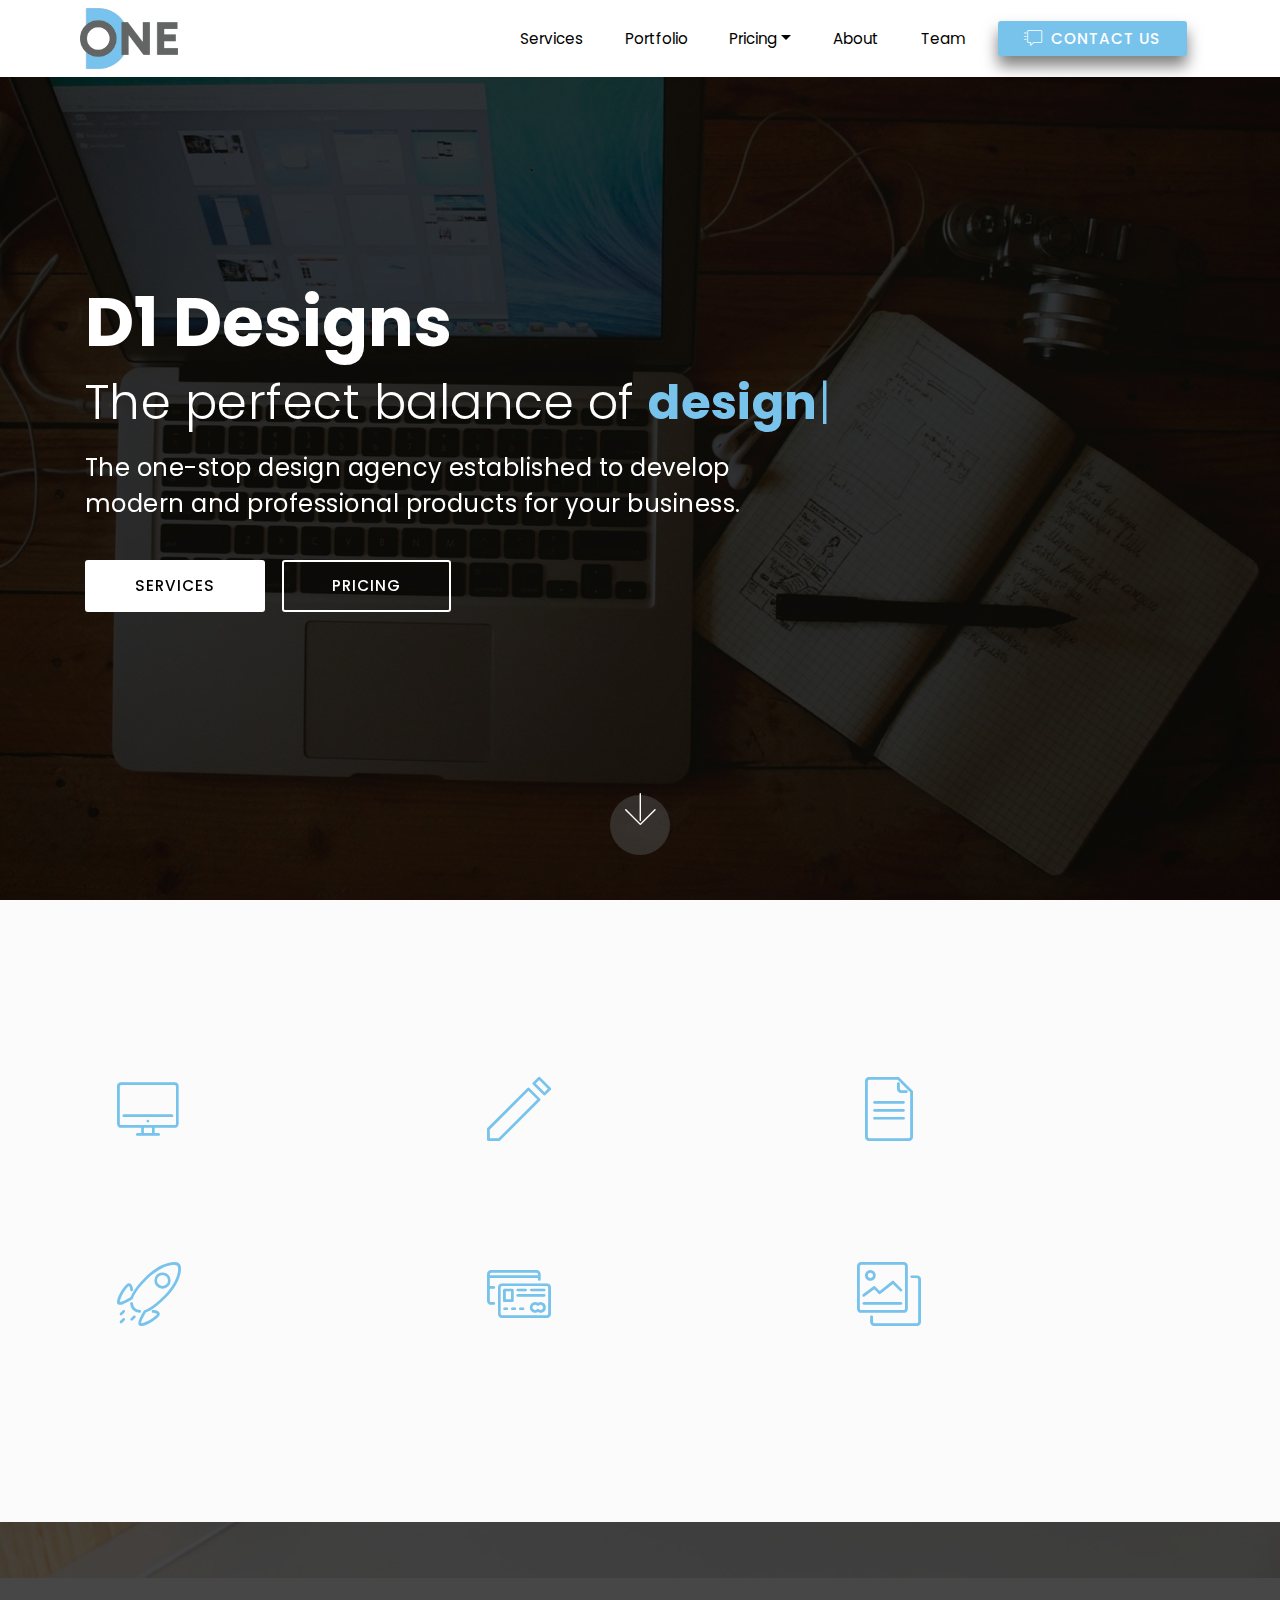
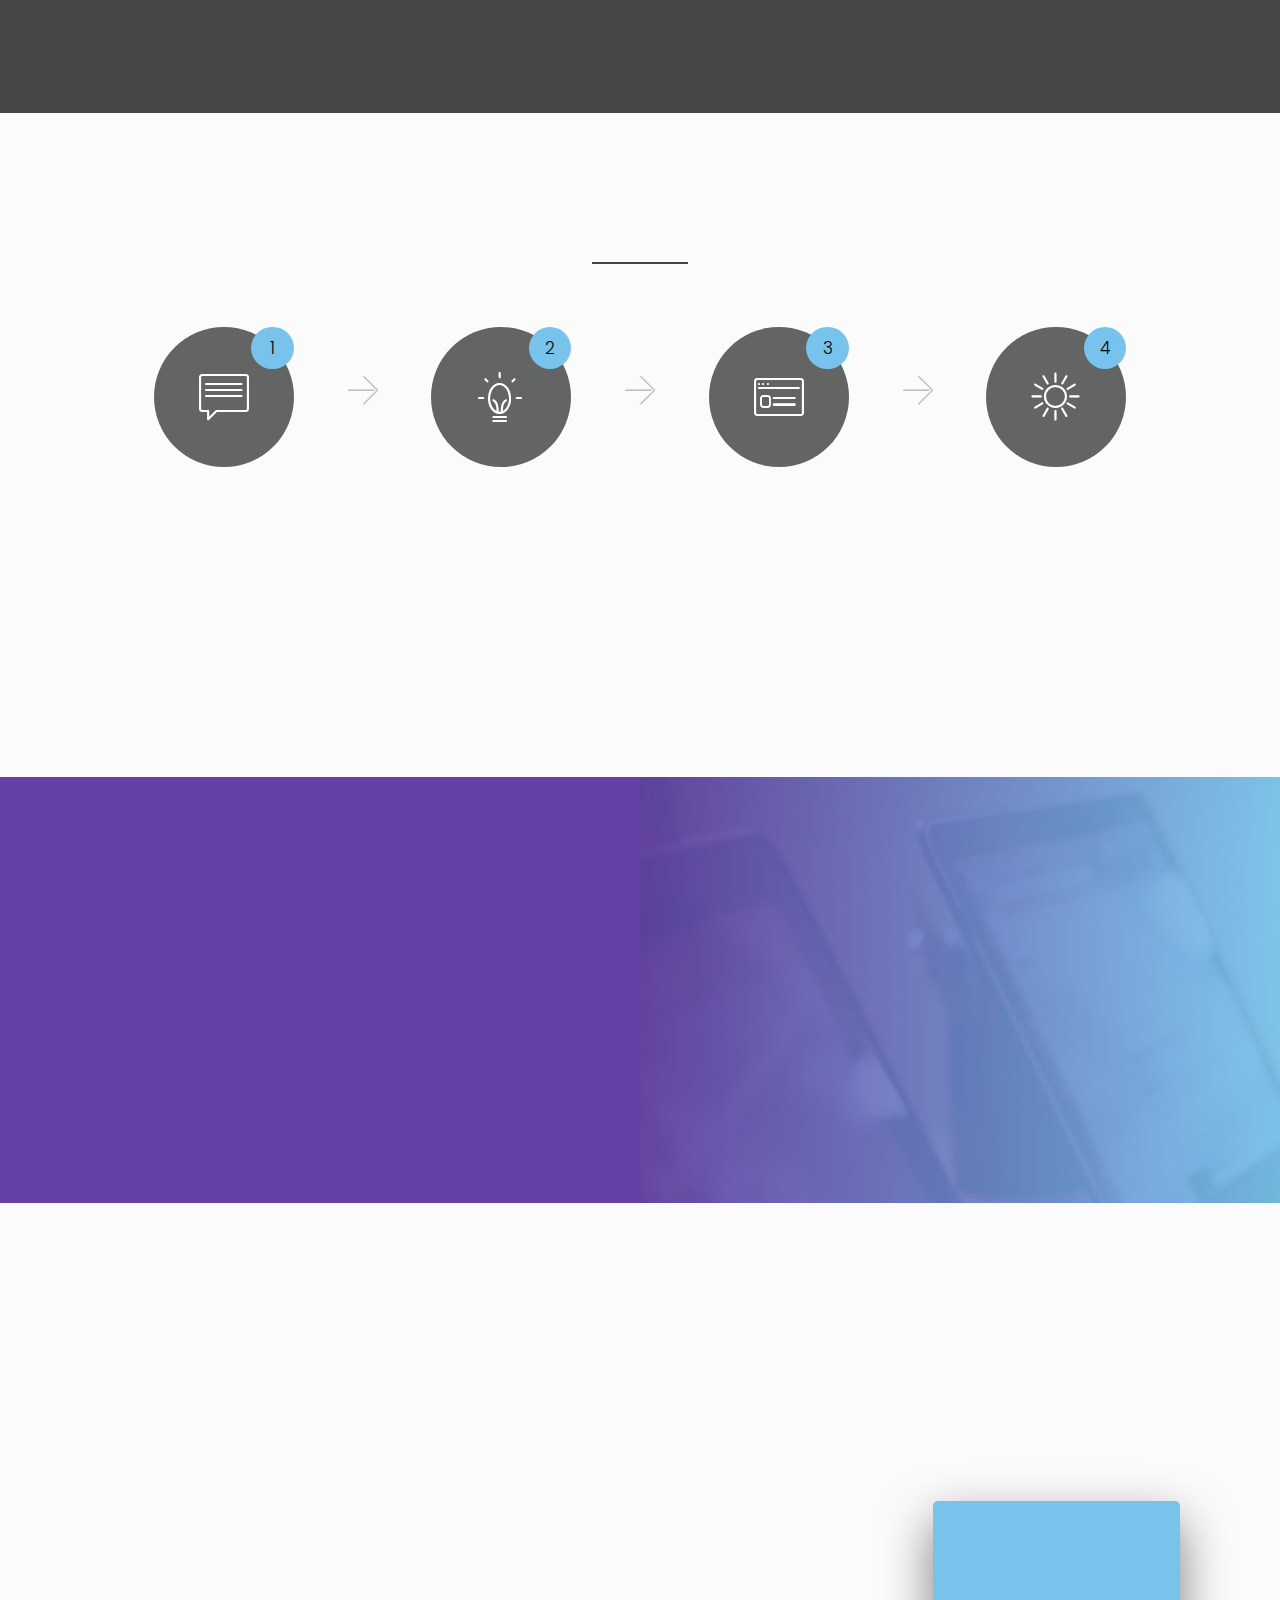
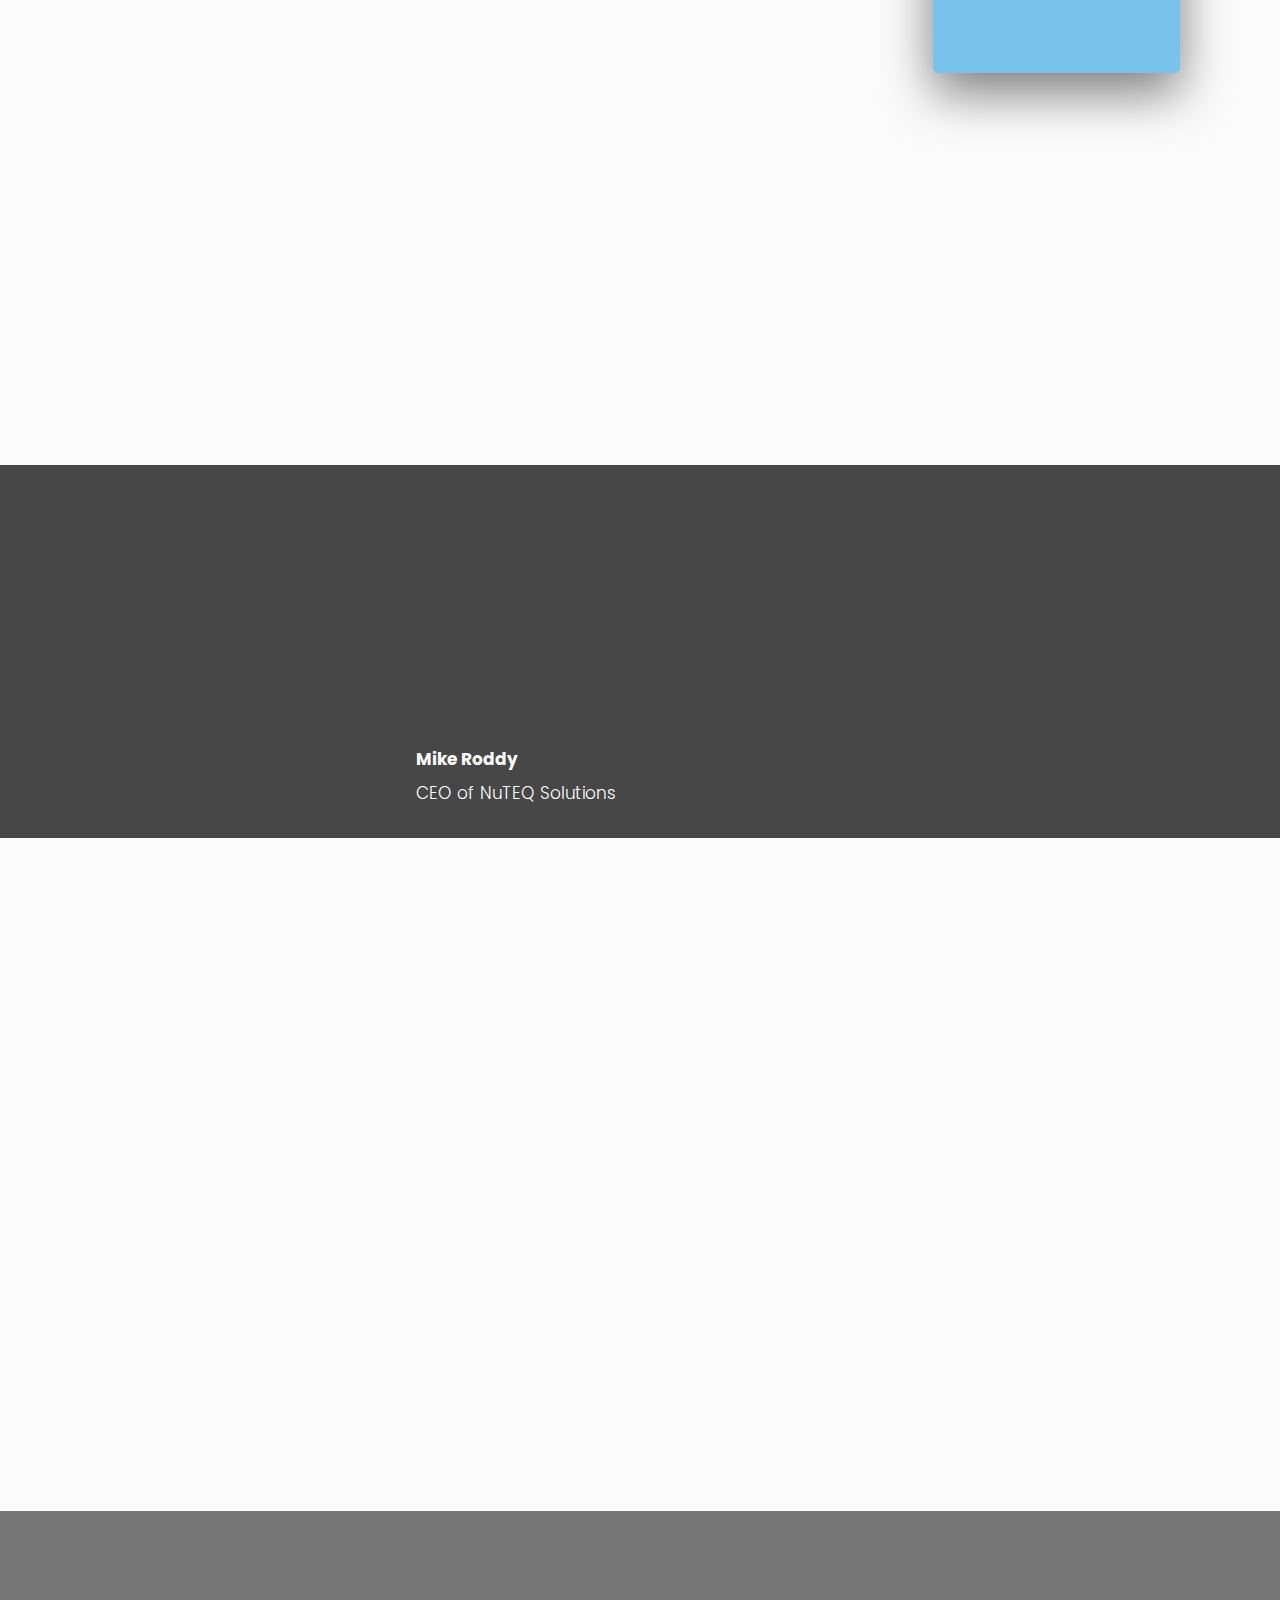
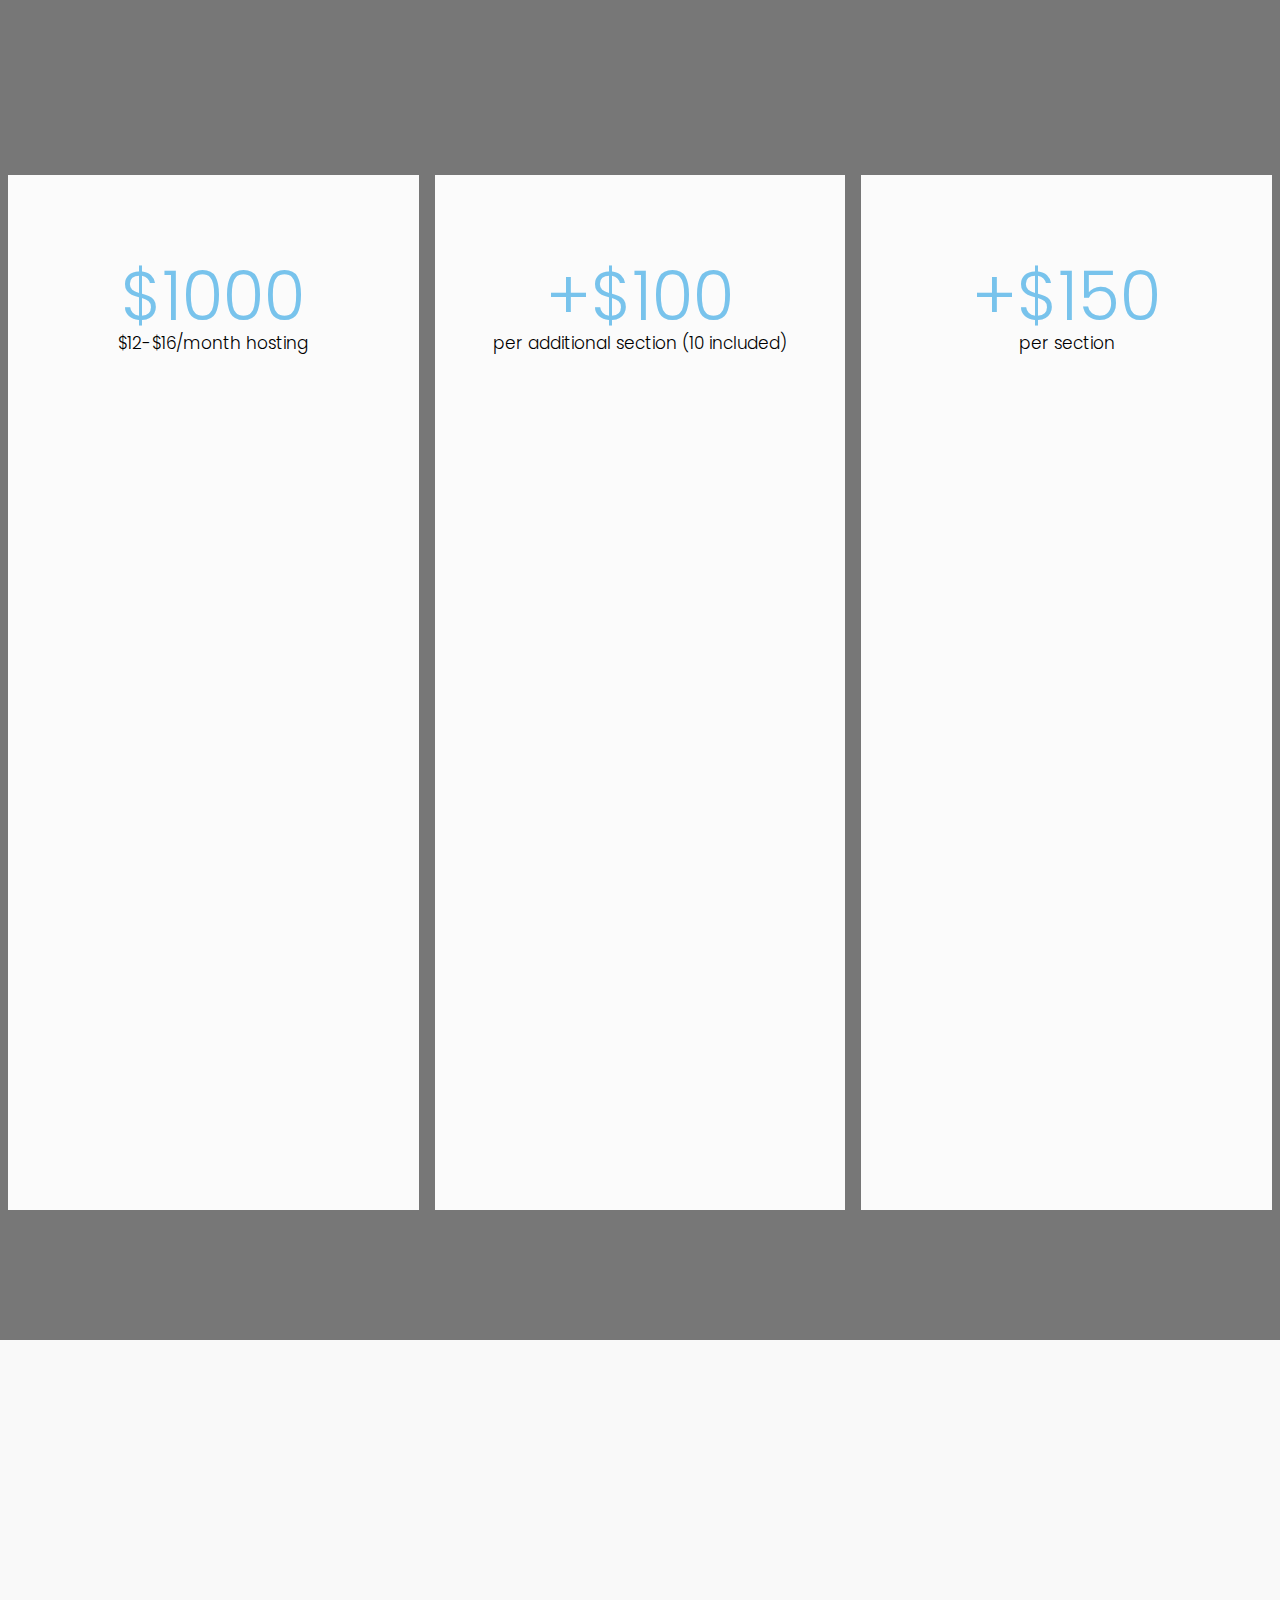
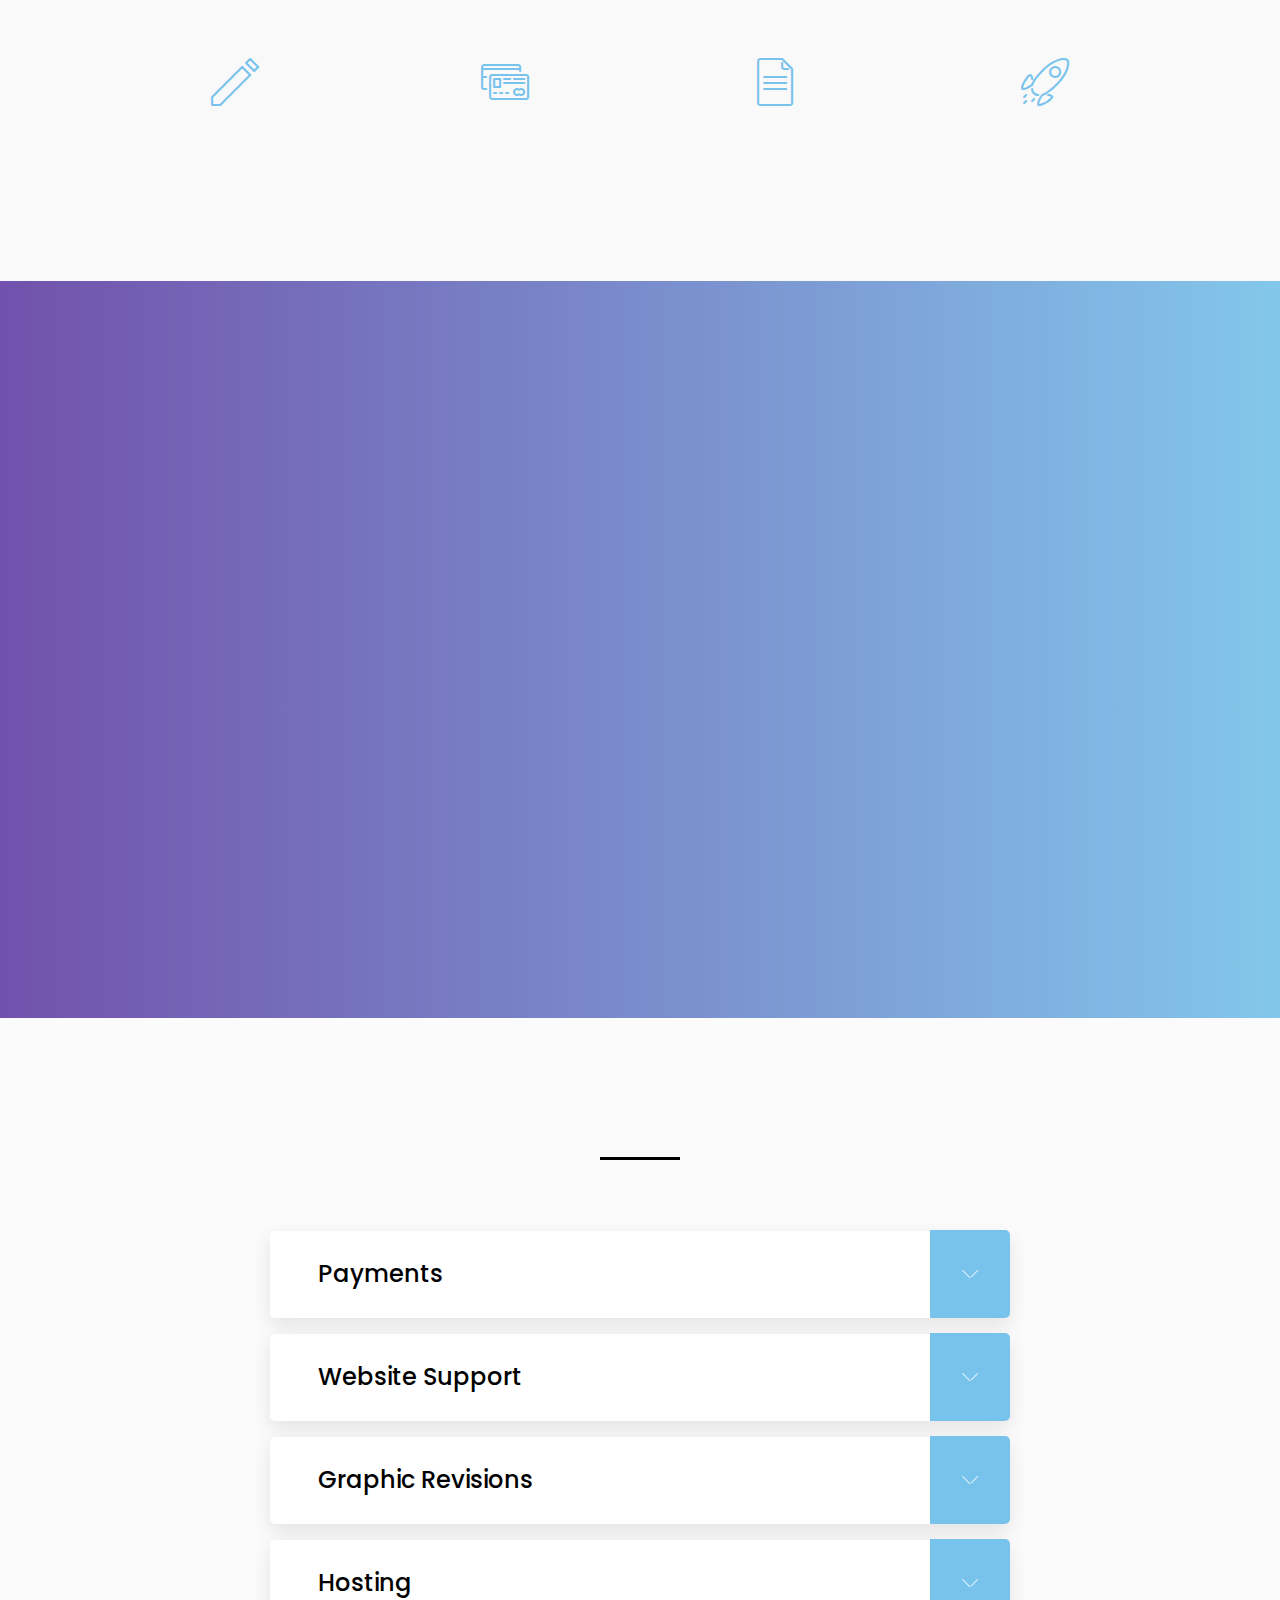
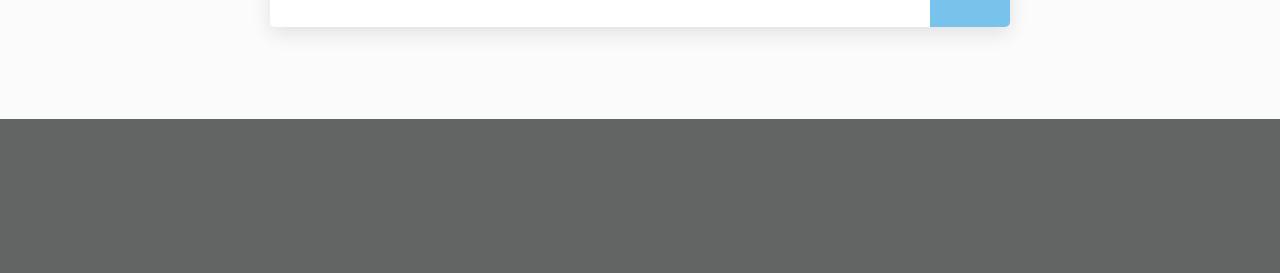
==== commit 53342322: "create github pages" ====
--- a/index.html
+++ b/index.html
@@ -18,7 +18,6 @@
   <link rel="stylesheet" href="assets/animatecss/animate.min.css">
   <link rel="stylesheet" href="assets/socicon/css/styles.css">
   <link rel="stylesheet" href="assets/dropdown/css/style.css">
-  <link rel="stylesheet" href="assets/datatables/data-tables.bootstrap4.min.css">
   <link rel="stylesheet" href="assets/theme/css/style.css">
   <link rel="stylesheet" href="assets/gallery/style.css">
   <link rel="stylesheet" href="assets/mobirise/css/mbr-additional.css" type="text/css">
@@ -595,48 +594,60 @@
     </div>
 </section>
 
-<section class="section-table cid-qF4sMHFOLJ" id="table1-n">
-
-  
-  
-  <div class="container container-table">
-      <h2 class="mbr-section-title mbr-fonts-style align-center pb-3 display-2">Graphic<strong>Design</strong></h2>
-      <h3 class="mbr-section-subtitle mbr-fonts-style align-center pb-5 mbr-light display-5">Few designers charge at a fixed price, but lucky for you, we do. Whether it be a new logo, a renovated business card, or a piece of marketing collateral, you know what you’re paying. No longer will you be charged double because you wanted simple changes.</h3>
-      <div class="table-wrapper">
-        <div class="container scroll">
-          <table class="table" cellspacing="0">
-            <thead>
-              <tr class="table-heads ">
-                  
-                  
-                  
-                  
-              <th class="head-item mbr-fonts-style display-7"><strong>Graphic</strong></th><th class="head-item mbr-fonts-style display-7"><strong>Price</strong></th></tr>
-            </thead>
-            <tbody>
-              
-              
-              
-              
-            <tr> 
-                
-                
-                
-                
-              <td class="body-item mbr-fonts-style display-7">Logo</td><td class="body-item mbr-fonts-style display-7">$200</td></tr><tr>
-                
-                
-                
-                
-              <td class="body-item mbr-fonts-style display-7">Business Card</td><td class="body-item mbr-fonts-style display-7">$100</td></tr><tr>
-                
-                
-                
-                
-              <td class="body-item mbr-fonts-style display-7">Content/Collateral Creation</td><td class="body-item mbr-fonts-style display-7">$100-$300</td></tr></tbody>
-          </table>
-        </div>
-      </div>
+<section class="features9 cid-qKN2n7m6Yf" id="features9-34">
+    
+    
+
+    
+    <div class="container">
+        <div class="container align-center">
+            <h2 class="mb-4 mbr-fonts-style display-2">Graphic<strong>Design</strong></h2>
+            <h3 class="mbr-section-subtitle mbr-fonts-style mb-4 mbr-light display-5">Few designers charge at a fixed price, but lucky for you, we do. Whether it be a new logo, a renovated business card, or a piece of marketing collateral, you know what you’re paying. No longer will you be charged double because you wanted simple changes.<br><br></h3>
+            <div class="media-container-row">
+                <div class="card p-3 col-12 col-md-4 col-lg-3">
+                    <div class="card-img pb-3">
+                        <span class="mbr-iconfont mbri-edit2"></span>
+                    </div>
+                    <div class="card-box">
+                        <h4 class="card-title mbr-fonts-style mbr-bold display-5">
+                            Logo Design</h4>
+                        
+                    </div>
+                </div>
+                <div class="card p-3 col-12 col-md-4 col-lg-3">
+                    <div class="card-img pb-3">
+                        <span class="mbr-iconfont mbri-credit-card"></span>
+                    </div>
+                    <div class="card-box">
+                        <h4 class="card-title mbr-fonts-style mbr-bold display-5">
+                            Business Cards</h4>
+                        
+                    </div>
+                </div>
+                <div class="card p-3 col-12 col-md-4 col-lg-3">
+                    <div class="card-img pb-3">
+                        <span class="mbr-iconfont mbri-file"></span>
+                    </div>
+                    <div class="card-box">
+                        <h4 class="card-title mbr-fonts-style mbr-bold display-5">
+                            Collateral Creation</h4>
+                        
+                    </div>
+                </div>
+                <div class="card p-3 col-12 col-md-4 col-lg-3">
+                    <div class="card-img pb-3">
+                        <span class="mbr-iconfont mbri-rocket"></span>
+                    </div>
+                    <div class="card-box">
+                        <h4 class="card-title mbr-fonts-style mbr-bold display-5">
+                            Branding</h4>
+                        
+                    </div>
+                </div>
+            </div>
+
+
+        </div>
     </div>
 </section>
 
@@ -653,7 +664,7 @@
                     <h2 class="mbr-fonts-style mb-4 display-2">Contact<strong>US</strong></h2>
                     <h3 class="mbr-section-subtitle mbr-fonts-style mb-4 mbr-light display-5">Give us the details of your project. What is your budget? When is your deadline? What is the project's objective? Knowing this, we can suggest a pricing option or provide a custom quote and we'll begin working on your project after you approve.</h3>
                     <div data-form-alert="" hidden="">Thanks for getting in touch with us! We'll get back to you as soon as possible.</div>
-                    <form class="block mbr-form" action="https://mobirise.com/" method="post" data-form-title="Mobirise Form"><input type="hidden" data-form-email="true" value="LHia4CJE2Y4+xf1cYsi21Je4pqgOtmwCIGAzBrqRlax0BH+O4zedUj8XC5DH8ppDDrS6fl1W5RzciXNJVw7dvm5ShvzLf9nR3IA9xhC+49aNK4AJEGtP+GEg2FPkvhpf">
+                    <form class="block mbr-form" action="https://mobirise.com/" method="post" data-form-title="Mobirise Form"><input type="hidden" data-form-email="true" value="cGRNJLI70moACdVeCrYVHfJeplSbIwVmhxxmAqQDg926Bc+prvd7r76UQohYqdk5iR+oAHh2/CNAqIrl+qFaBMiFs97qJxL1UCrpkedm87u4NvNL+FkOJL6BVAtUHttI">
                         <div class="row">
                             <div class="col-md-12" data-for="name">
                                 <input type="text" class="form-control input" name="name" data-form-field="Name" placeholder="Name" required="" id="name-form3-1v">
@@ -688,15 +699,15 @@
                     <div class="line"></div>
                 </div>
                 
-                <div id="bootstrap-accordion_4" class="panel-group accordionStyles accordion col-sm-12 col-md-10 col-lg-8 align-left pt-5" role="tablist" aria-multiselectable="true">
+                <div id="bootstrap-accordion_5" class="panel-group accordionStyles accordion col-sm-12 col-md-10 col-lg-8 align-left pt-5" role="tablist" aria-multiselectable="true">
                     <div class="card">
                         <div class="card-header" role="tab" id="headingOne">
-                            <a role="button" class="collapsed panel-title text-black" data-toggle="collapse" data-parent="#bootstrap-accordion_4" data-core="" href="#collapse1_4" aria-expanded="false" aria-controls="collapse1">
+                            <a role="button" class="collapsed panel-title text-black" data-toggle="collapse" data-parent="#bootstrap-accordion_5" data-core="" href="#collapse1_5" aria-expanded="false" aria-controls="collapse1">
                                 <span class="sign mbr-iconfont mbri-arrow-down inactive"></span>
                                 <h4 class="mbr-fonts-style header-text display-5">Payments</h4>
                             </a>
                         </div>
-                        <div id="collapse1_4" class="panel-collapse noScroll collapse" role="tabpanel" aria-labelledby="headingOne">
+                        <div id="collapse1_5" class="panel-collapse noScroll collapse" role="tabpanel" aria-labelledby="headingOne">
                             <div class="panel-body p-4">
                                 <p class="mbr-fonts-style panel-text display-7">How and when do I pay for my website and/or graphics?<br><br>A deposit of 20% of the total project price is required before we begin. You will be charged the remaining total upon the completion of the project. Payments are accepted via:<br><br>- Check<br>- PayPal<br>- Venmo<br></p>
                             </div>
@@ -705,13 +716,13 @@
             
                     <div class="card">
                         <div class="card-header" role="tab" id="headingTwo">
-                            <a role="button" class="collapsed panel-title text-black" data-toggle="collapse" data-parent="#bootstrap-accordion_4" data-core="" href="#collapse2_4" aria-expanded="false" aria-controls="collapse2">
+                            <a role="button" class="collapsed panel-title text-black" data-toggle="collapse" data-parent="#bootstrap-accordion_5" data-core="" href="#collapse2_5" aria-expanded="false" aria-controls="collapse2">
                                 <span class="sign mbr-iconfont mbri-arrow-down inactive"></span>
                                 <h4 class="mbr-fonts-style header-text display-5">Website Support</h4>
                             </a>
                             
                         </div>
-                        <div id="collapse2_4" class="panel-collapse noScroll collapse" role="tabpanel" aria-labelledby="headingTwo">
+                        <div id="collapse2_5" class="panel-collapse noScroll collapse" role="tabpanel" aria-labelledby="headingTwo">
                             <div class="panel-body p-4">
                                 <p class="mbr-fonts-style panel-text display-7">What if I want to make design changes and content updates to my website after the included one-month support period?<br><br>Additional design changes and content updates requested after the initial support period can be made at a rate of $30/hour.<br></p>
                             </div>
@@ -720,12 +731,12 @@
             
                     <div class="card">
                         <div class="card-header" role="tab" id="headingThree">
-                            <a role="button" class="collapsed panel-title text-black" data-toggle="collapse" data-parent="#bootstrap-accordion_4" data-core="" href="#collapse3_4" aria-expanded="false" aria-controls="collapse3">
+                            <a role="button" class="collapsed panel-title text-black" data-toggle="collapse" data-parent="#bootstrap-accordion_5" data-core="" href="#collapse3_5" aria-expanded="false" aria-controls="collapse3">
                                 <span class="sign mbr-iconfont mbri-arrow-down inactive"></span>
                                 <h4 class="mbr-fonts-style header-text display-5">Graphic Revisions</h4>
                             </a>
                         </div>
-                        <div id="collapse3_4" class="panel-collapse noScroll collapse" role="tabpanel" aria-labelledby="headingThree">
+                        <div id="collapse3_5" class="panel-collapse noScroll collapse" role="tabpanel" aria-labelledby="headingThree">
                             <div class="panel-body p-4">
                                 <p class="mbr-fonts-style panel-text display-7">What if I want to make changes to my designs once they are completed? <br><br>Three graphics revisions are included in the project prices. If you wish to make more than three revisions, there will be an additional charge of $20 per revision.</p>
                             </div>
@@ -734,12 +745,12 @@
             
                     <div class="card">
                         <div class="card-header" role="tab" id="headingThree">
-                            <a role="button" class="collapsed panel-title text-black" data-toggle="collapse" data-parent="#bootstrap-accordion_4" data-core="" href="#collapse4_4" aria-expanded="false" aria-controls="collapse4">
+                            <a role="button" class="collapsed panel-title text-black" data-toggle="collapse" data-parent="#bootstrap-accordion_5" data-core="" href="#collapse4_5" aria-expanded="false" aria-controls="collapse4">
                                 <span class="sign mbr-iconfont mbri-arrow-down inactive"></span>
                                 <h4 class="mbr-fonts-style header-text display-5">Hosting</h4>
                             </a>
                         </div>
-                        <div id="collapse4_4" class="panel-collapse noScroll collapse" role="tabpanel" aria-labelledby="headingThree">
+                        <div id="collapse4_5" class="panel-collapse noScroll collapse" role="tabpanel" aria-labelledby="headingThree">
                             <div class="panel-body p-4">
                                 <p class="mbr-fonts-style panel-text display-7">What is hosting and how do I address hosting if I already have an existing website?<br><br>Hosting is a service for providing storage space and access for live websites. We will need to switch your current hosting provider to a different vendor compatible with our design tools.</p>
                             </div>
@@ -797,16 +808,14 @@
   <script src="assets/typed/typed.min.js"></script>
   <script src="assets/parallax/jarallax.min.js"></script>
   <script src="assets/viewportchecker/jquery.viewportchecker.js"></script>
-  <script src="assets/playervimeo/vimeo_player.js"></script>
+  <script src="assets/masonry/masonry.pkgd.min.js"></script>
+  <script src="assets/imagesloaded/imagesloaded.pkgd.min.js"></script>
   <script src="assets/bootstrapcarouselswipe/bootstrap-carousel-swipe.js"></script>
   <script src="assets/smoothscroll/smooth-scroll.js"></script>
   <script src="assets/dropdown/js/script.min.js"></script>
   <script src="assets/touchswipe/jquery.touch-swipe.min.js"></script>
-  <script src="assets/datatables/jquery.data-tables.min.js"></script>
-  <script src="assets/datatables/data-tables.bootstrap4.min.js"></script>
   <script src="assets/mbr-switch-arrow/mbr-switch-arrow.js"></script>
-  <script src="assets/masonry/masonry.pkgd.min.js"></script>
-  <script src="assets/imagesloaded/imagesloaded.pkgd.min.js"></script>
+  <script src="assets/playervimeo/vimeo_player.js"></script>
   <script src="assets/theme/js/script.js"></script>
   <script src="assets/formoid/formoid.min.js"></script>
   <script src="assets/gallery/player.min.js"></script>
--- a/assets/mobirise/css/mbr-additional.css
+++ b/assets/mobirise/css/mbr-additional.css
@@ -2171,87 +2171,36 @@
   padding-top: 20px;
   margin-bottom: -50px;
 }
-.cid-qF4sMHFOLJ {
-  padding-top: 75px;
+.cid-qKN2n7m6Yf {
+  padding-top: 90px;
   padding-bottom: 90px;
-  background-color: #fbfbfb;
-}
-.cid-qF4sMHFOLJ .mbr-section-subtitle {
+  background-color: #f9f9f9;
+}
+.cid-qKN2n7m6Yf .mbr-text {
+  color: #767676;
+}
+.cid-qKN2n7m6Yf h4 {
+  font-weight: 500;
+}
+.cid-qKN2n7m6Yf h4,
+.cid-qKN2n7m6Yf h5 {
+  text-align: center;
+}
+.cid-qKN2n7m6Yf p {
+  text-align: center;
+}
+.cid-qKN2n7m6Yf .card-box {
+  text-align: center;
+}
+.cid-qKN2n7m6Yf .card-img {
+  font-size: 3rem;
+}
+.cid-qKN2n7m6Yf .mbr-iconfont {
+  color: #78c3ec;
+}
+.cid-qKN2n7m6Yf .mbr-section-subtitle {
   font-size: 1.3rem !important;
   color: #767676;
-}
-.cid-qF4sMHFOLJ .container-table {
-  margin: 0 auto;
-}
-.cid-qF4sMHFOLJ .scroll {
-  overflow-x: auto;
-  padding: 0;
-}
-.cid-qF4sMHFOLJ .dataTables_wrapper {
-  display: block;
-}
-.cid-qF4sMHFOLJ .dataTables_wrapper .table {
-  overflow-x: auto;
-}
-.cid-qF4sMHFOLJ table {
-  width: 100% !important;
-  margin-top: 6px;
-  margin-bottom: 0;
-}
-.cid-qF4sMHFOLJ table th {
-  border-top: 1px solid #cccccc;
-  transition: all .2s;
-  border-bottom: none;
-}
-.cid-qF4sMHFOLJ table th:hover {
-  background: #cccccc;
-  color: #000000;
-}
-.cid-qF4sMHFOLJ table td {
-  border-top: 1px solid #cccccc;
-}
-.cid-qF4sMHFOLJ table td:hover {
-  color: #78c3ec;
-}
-.cid-qF4sMHFOLJ table tr:last-child td {
-  border-bottom: 1px solid #cccccc;
-}
-.cid-qF4sMHFOLJ .dataTables_filter {
-  text-align: right;
-  margin-bottom: .5rem;
-}
-.cid-qF4sMHFOLJ .dataTables_filter label {
-  display: inline;
-  white-space: normal !important;
-}
-.cid-qF4sMHFOLJ .dataTables_filter input {
-  display: inline;
-  width: auto;
-  margin-left: .5rem;
-  border-radius: 100px;
-  padding-left: 1rem;
-}
-.cid-qF4sMHFOLJ .dataTables_info {
-  padding-bottom: 1rem;
-  padding-top: 1rem;
-  white-space: normal !important;
-}
-@media (max-width: 992px) {
-  .cid-qF4sMHFOLJ .dataTables_filter {
-    text-align: center;
-  }
-}
-@media (max-width: 350px) {
-  .cid-qF4sMHFOLJ .dataTables_filter {
-    text-align: center;
-  }
-  .cid-qF4sMHFOLJ .dataTables_filter input {
-    width: 100% !important;
-    margin-left: 0 !important;
-  }
-}
-.cid-qF4sMHFOLJ .body-item {
-  color: #000000;
 }
 .cid-qFl1T6Y0kW {
   padding-top: 90px;
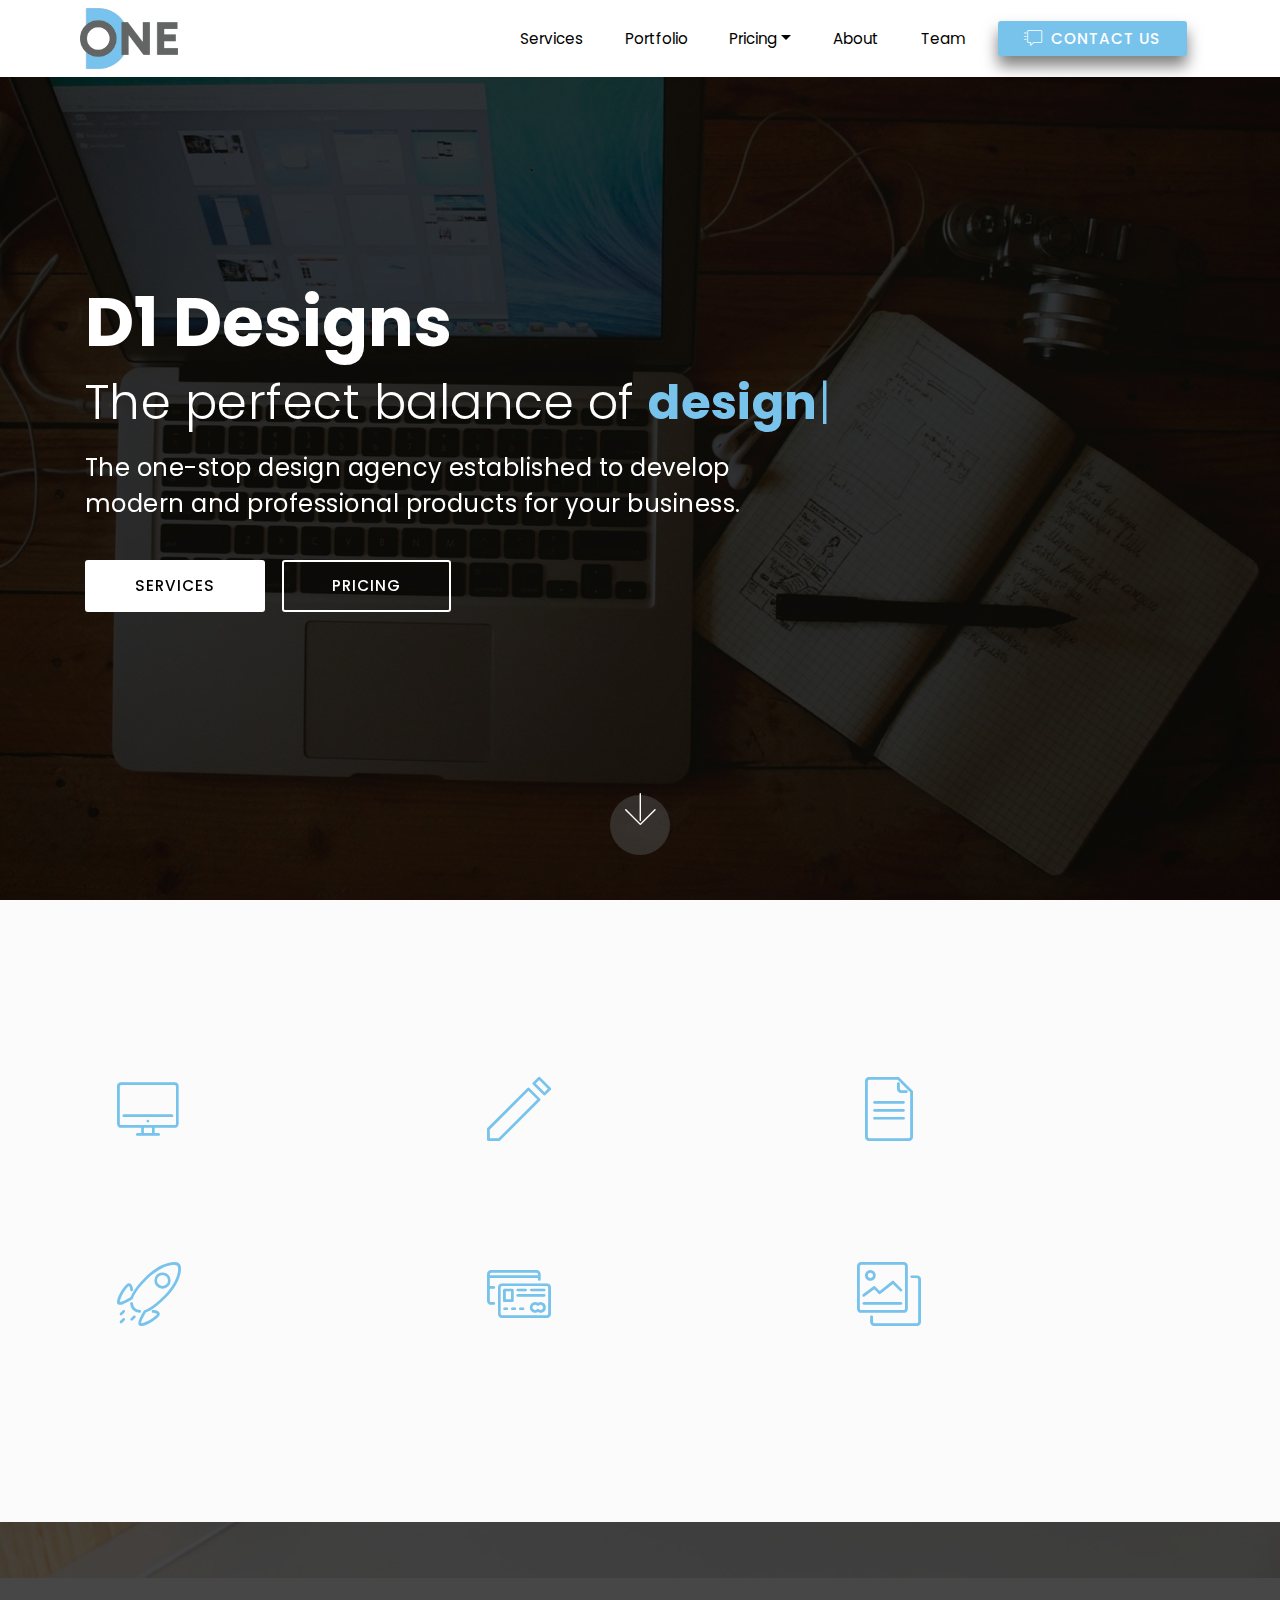
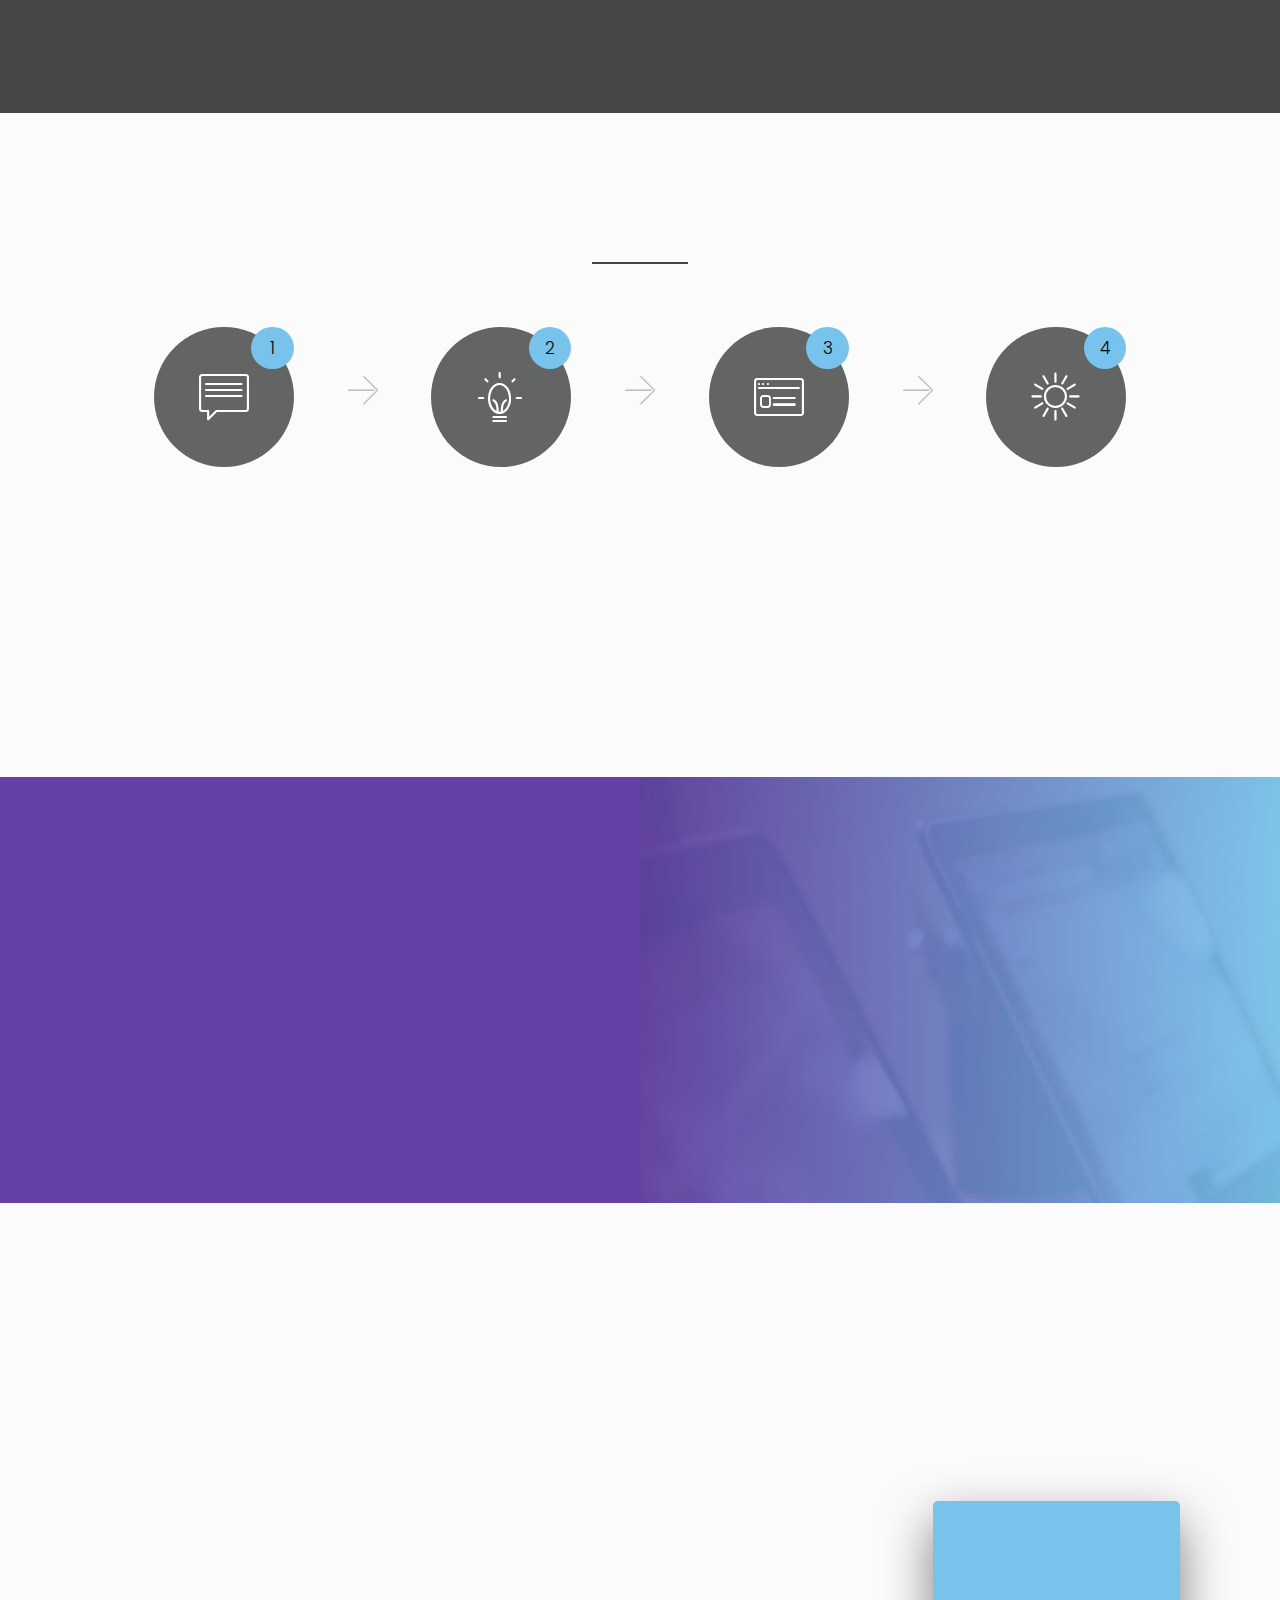
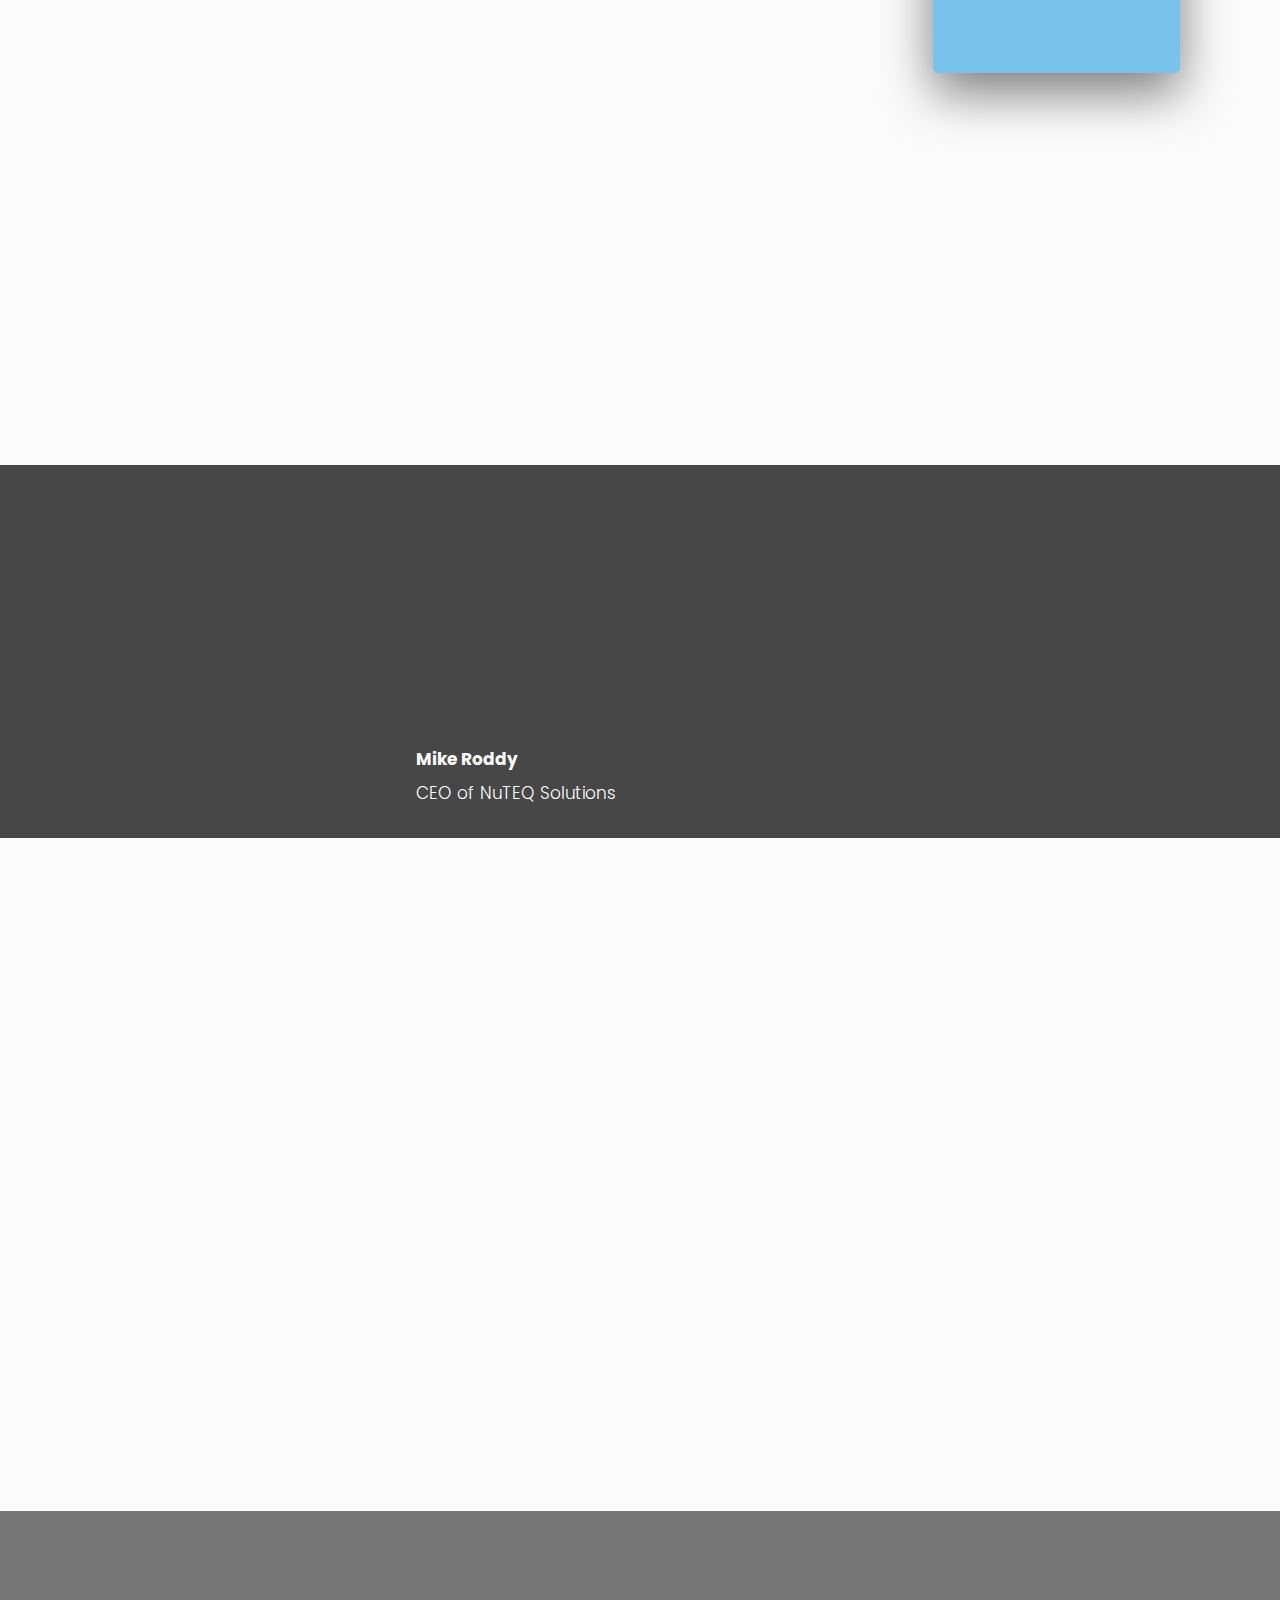
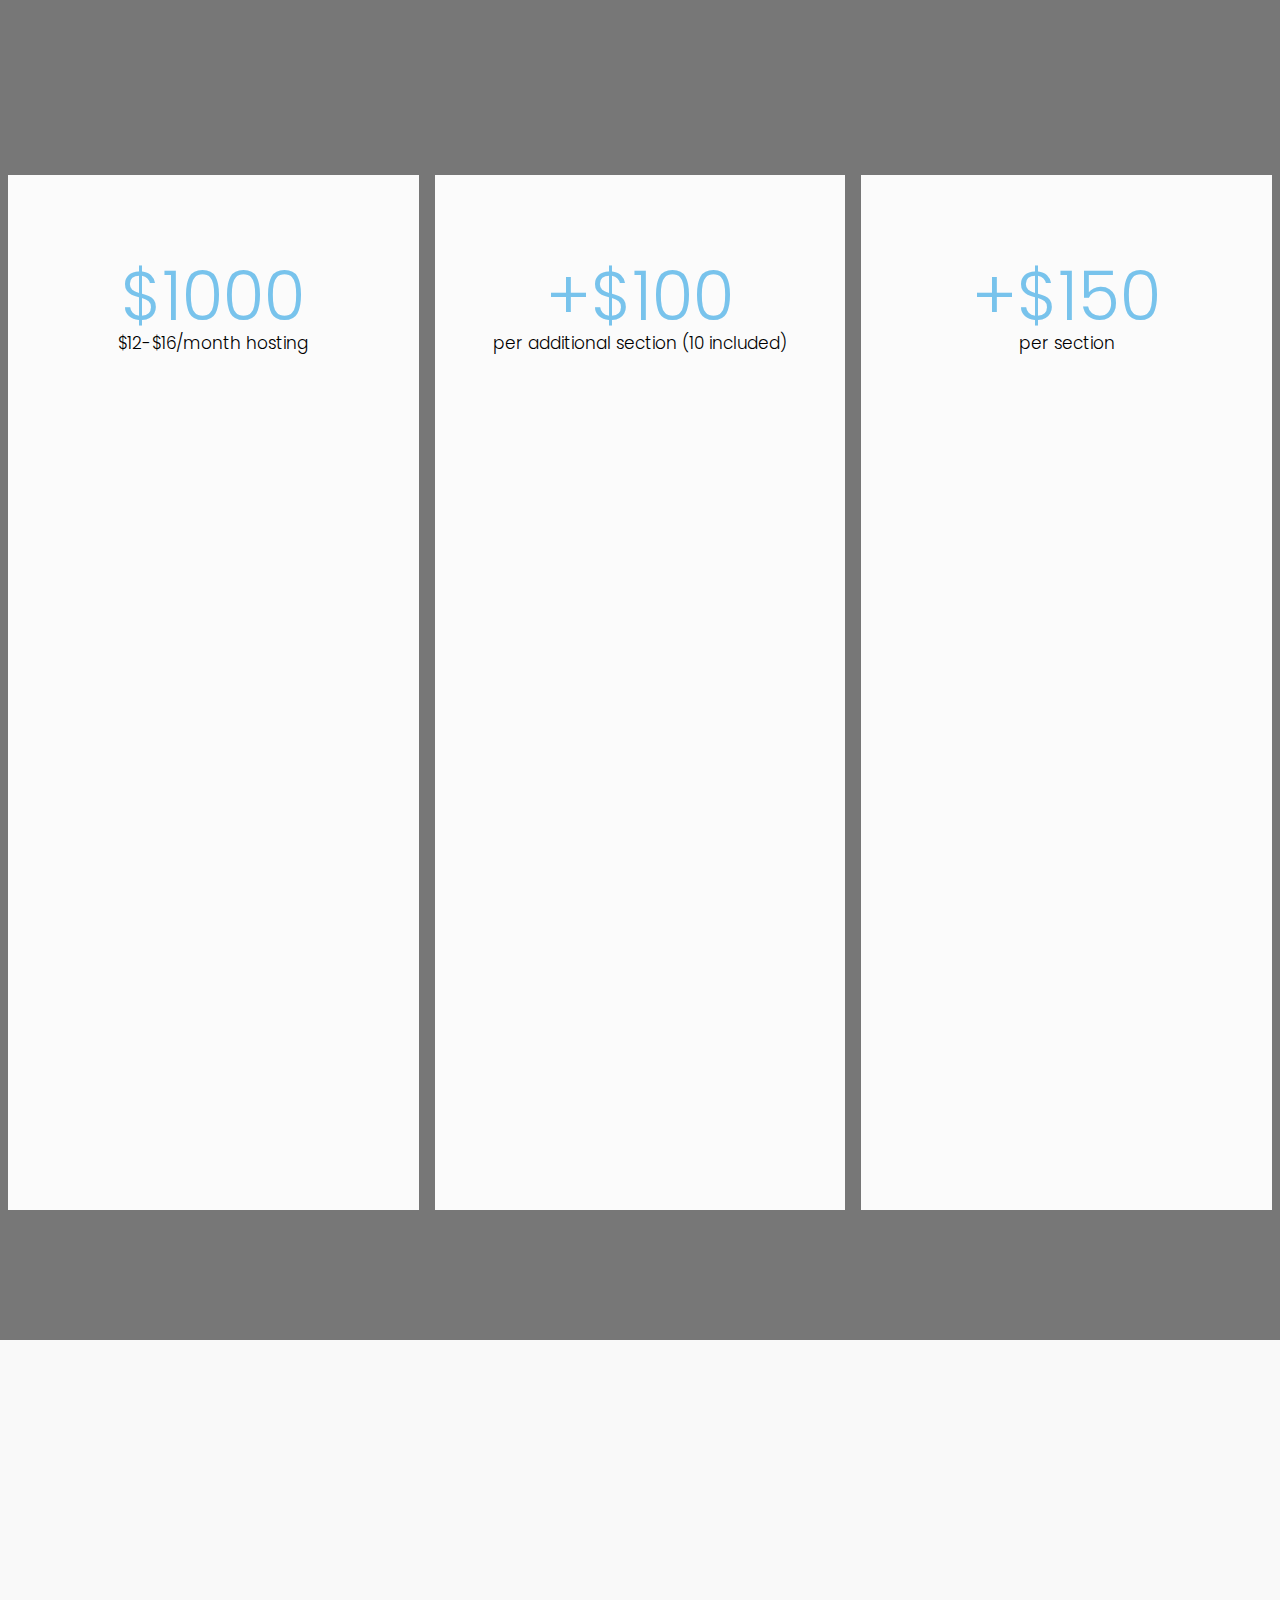
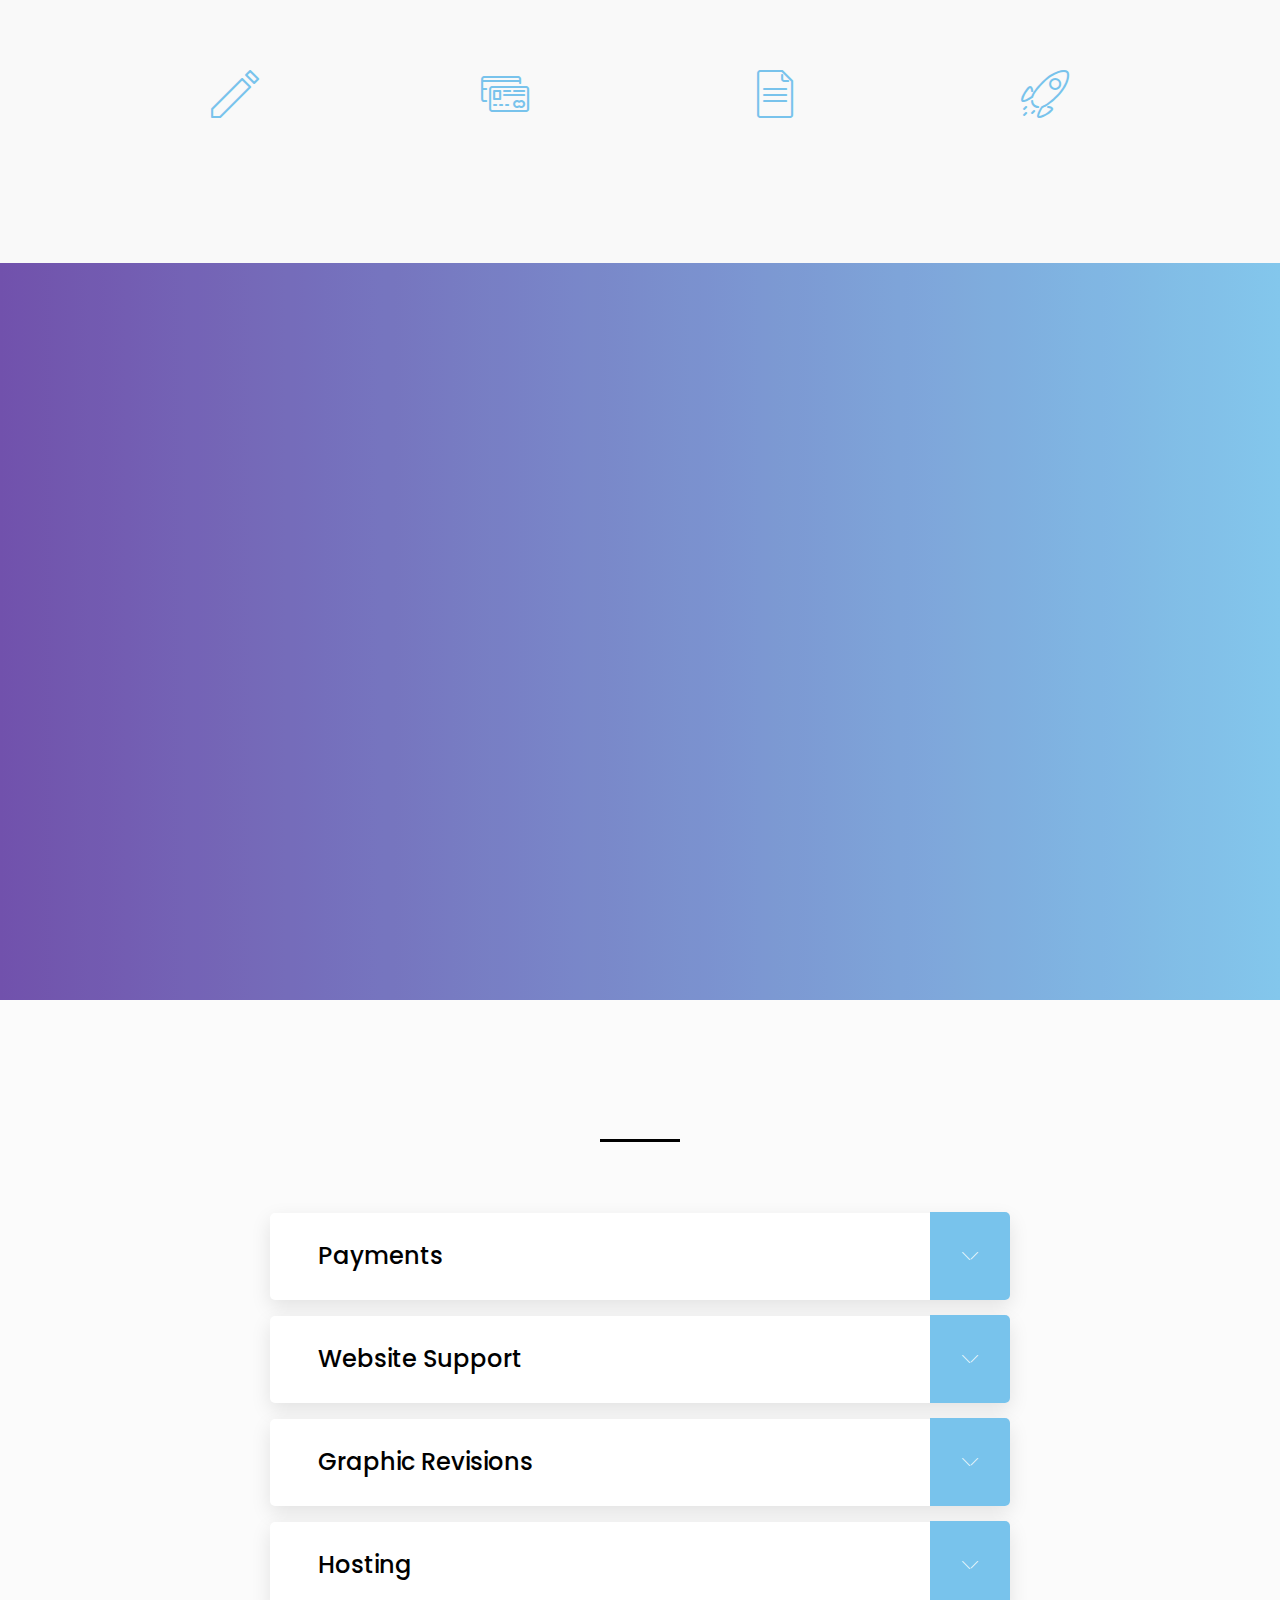
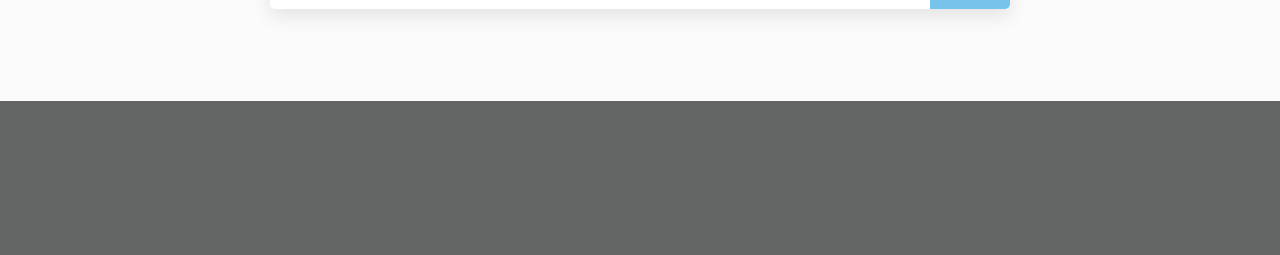
==== commit cb9bf013: "create github pages" ====
--- a/index.html
+++ b/index.html
@@ -62,7 +62,7 @@
             <div class="collapse navbar-collapse" id="navbarSupportedContent">
                 <ul class="navbar-nav nav-dropdown js-float-line" data-app-modern-menu="true"><li class="nav-item"><a class="nav-link link mbr-black display-4" href="index.html#content1-u">Services</a></li><li class="nav-item"><a class="nav-link link mbr-black display-4" href="index.html#content1-1a">Portfolio</a></li>
                     <li class="nav-item dropdown open">
-                        <a class="nav-link link mbr-black dropdown-toggle display-4" href="index.html#pricing-tables3-2l" data-toggle="dropdown-submenu" aria-expanded="true">Pricing</a><div class="dropdown-menu"><a class="mbr-black dropdown-item display-4" href="index.html#pricing-tables3-2l" aria-expanded="false"><span class="mbri-desktop mbr-iconfont mbr-iconfont-btn"></span>Web Design</a><a class="mbr-black dropdown-item display-4" href="index.html#table1-n"><span class="mdi-image-filter-hdr mbr-iconfont mbr-iconfont-btn"></span>Graphic Design</a></div>
+                        <a class="nav-link link mbr-black dropdown-toggle display-4" href="index.html#pricing-tables3-2l" data-toggle="dropdown-submenu" aria-expanded="true">Pricing</a><div class="dropdown-menu"><a class="mbr-black dropdown-item display-4" href="index.html#pricing-tables3-2l" aria-expanded="false"><span class="mbri-desktop mbr-iconfont mbr-iconfont-btn"></span>Web Design</a><a class="mbr-black dropdown-item display-4" href="index.html#features9-34"><span class="mdi-image-filter-hdr mbr-iconfont mbr-iconfont-btn"></span>Graphic Design</a></div>
                     </li><li class="nav-item"><a class="nav-link link mbr-black display-4" href="index.html#features1-f">About</a></li><li class="nav-item">
                         <a class="nav-link link mbr-black display-4" href="index.html#features12-9">Team</a>
                     </li></ul>
@@ -602,7 +602,7 @@
     <div class="container">
         <div class="container align-center">
             <h2 class="mb-4 mbr-fonts-style display-2">Graphic<strong>Design</strong></h2>
-            <h3 class="mbr-section-subtitle mbr-fonts-style mb-4 mbr-light display-5">Few designers charge at a fixed price, but lucky for you, we do. Whether it be a new logo, a renovated business card, or a piece of marketing collateral, you know what you’re paying. No longer will you be charged double because you wanted simple changes.<br><br></h3>
+            <h3 class="mbr-section-subtitle mbr-fonts-style mb-4 mbr-light display-5"><br>Few designers charge at a fixed price, but lucky for you, we do. Whether it be a new logo, a renovated business card, or a piece of marketing collateral, you know what you’re paying. No longer will you be charged double because you wanted simple changes.<br><br></h3>
             <div class="media-container-row">
                 <div class="card p-3 col-12 col-md-4 col-lg-3">
                     <div class="card-img pb-3">
@@ -664,7 +664,7 @@
                     <h2 class="mbr-fonts-style mb-4 display-2">Contact<strong>US</strong></h2>
                     <h3 class="mbr-section-subtitle mbr-fonts-style mb-4 mbr-light display-5">Give us the details of your project. What is your budget? When is your deadline? What is the project's objective? Knowing this, we can suggest a pricing option or provide a custom quote and we'll begin working on your project after you approve.</h3>
                     <div data-form-alert="" hidden="">Thanks for getting in touch with us! We'll get back to you as soon as possible.</div>
-                    <form class="block mbr-form" action="https://mobirise.com/" method="post" data-form-title="Mobirise Form"><input type="hidden" data-form-email="true" value="cGRNJLI70moACdVeCrYVHfJeplSbIwVmhxxmAqQDg926Bc+prvd7r76UQohYqdk5iR+oAHh2/CNAqIrl+qFaBMiFs97qJxL1UCrpkedm87u4NvNL+FkOJL6BVAtUHttI">
+                    <form class="block mbr-form" action="https://mobirise.com/" method="post" data-form-title="Mobirise Form"><input type="hidden" data-form-email="true" value="OdZlP5CxjvwwU58NkVee2koepfdaJKluzU1JCabLJUSRmDnalZK9j4VicDUndsofQLt6gIX54LXXIlmVGa7b2t9BCpkqt6ojIuNY6N09EObmcNVZWh+MrcIG8gky+bAw">
                         <div class="row">
                             <div class="col-md-12" data-for="name">
                                 <input type="text" class="form-control input" name="name" data-form-field="Name" placeholder="Name" required="" id="name-form3-1v">
--- a/assets/mobirise/css/mbr-additional.css
+++ b/assets/mobirise/css/mbr-additional.css
@@ -2172,8 +2172,8 @@
   margin-bottom: -50px;
 }
 .cid-qKN2n7m6Yf {
-  padding-top: 90px;
-  padding-bottom: 90px;
+  padding-top: 75px;
+  padding-bottom: 60px;
   background-color: #f9f9f9;
 }
 .cid-qKN2n7m6Yf .mbr-text {
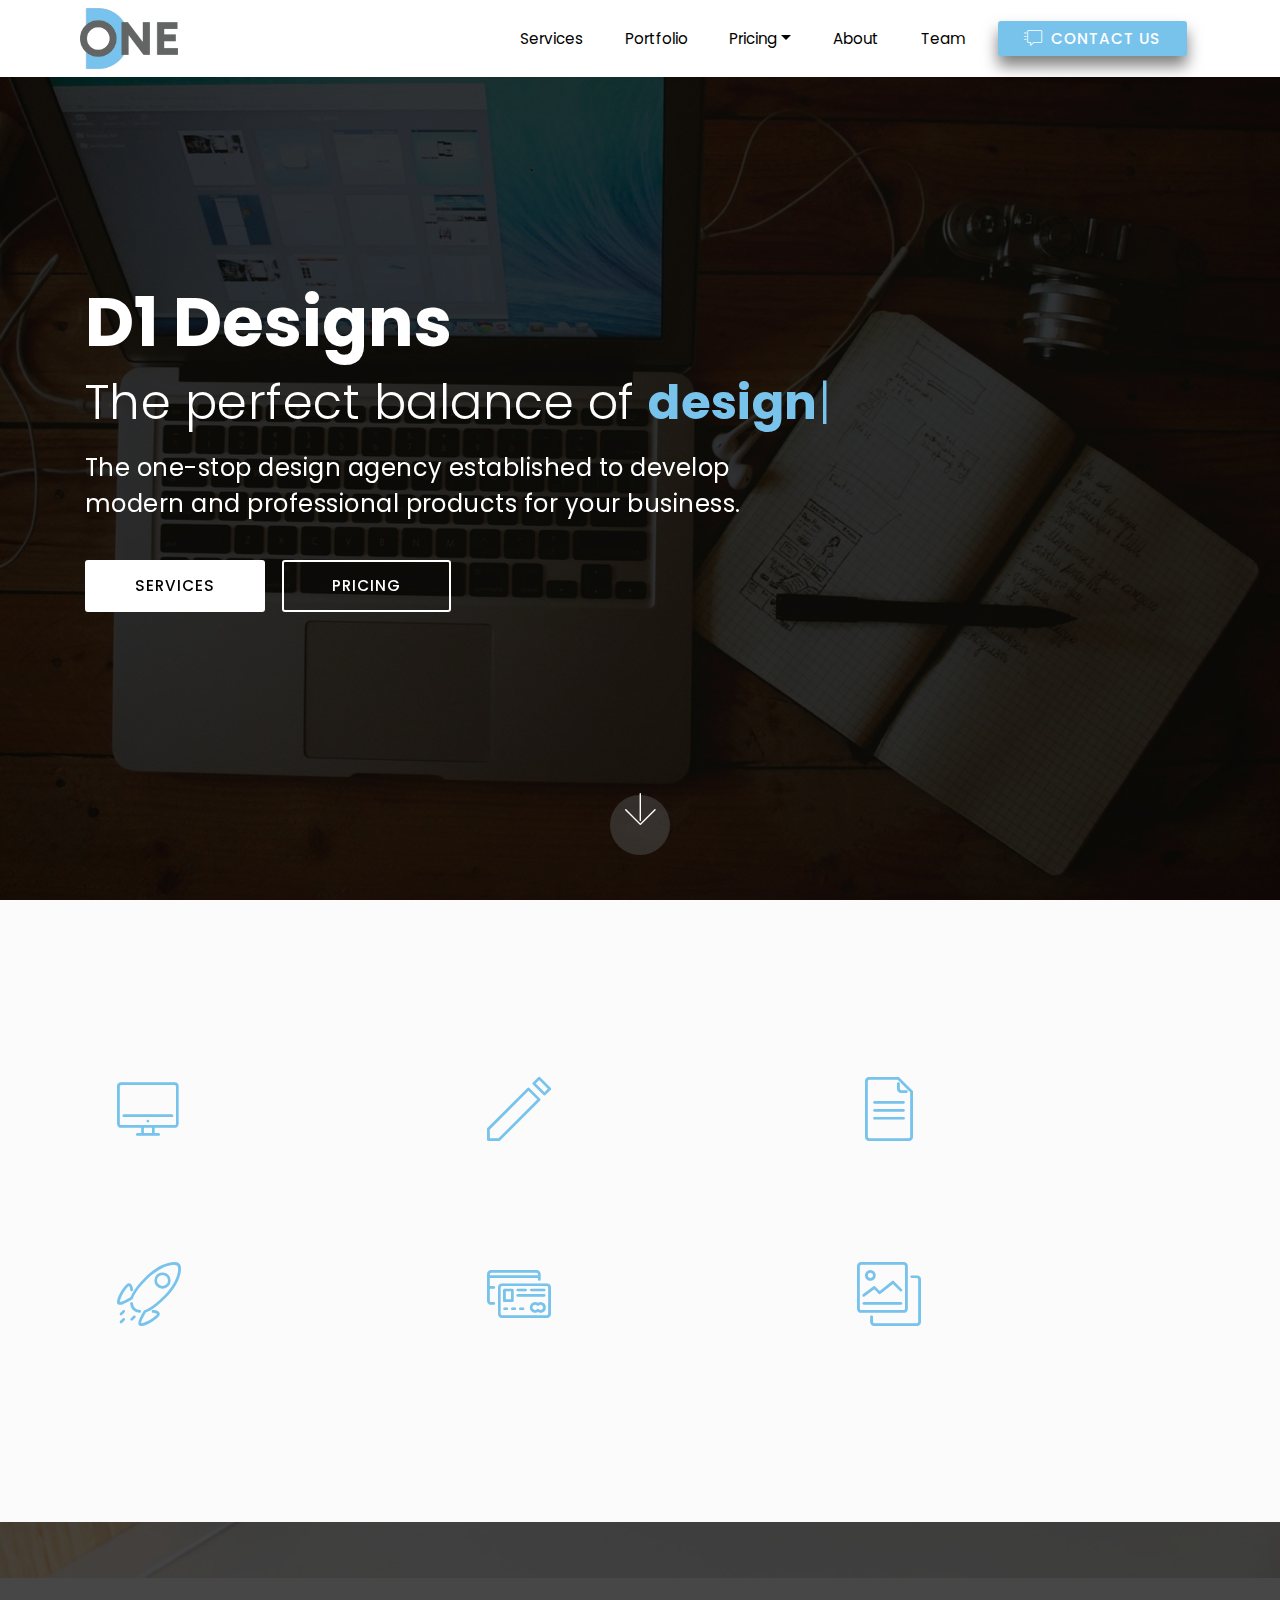
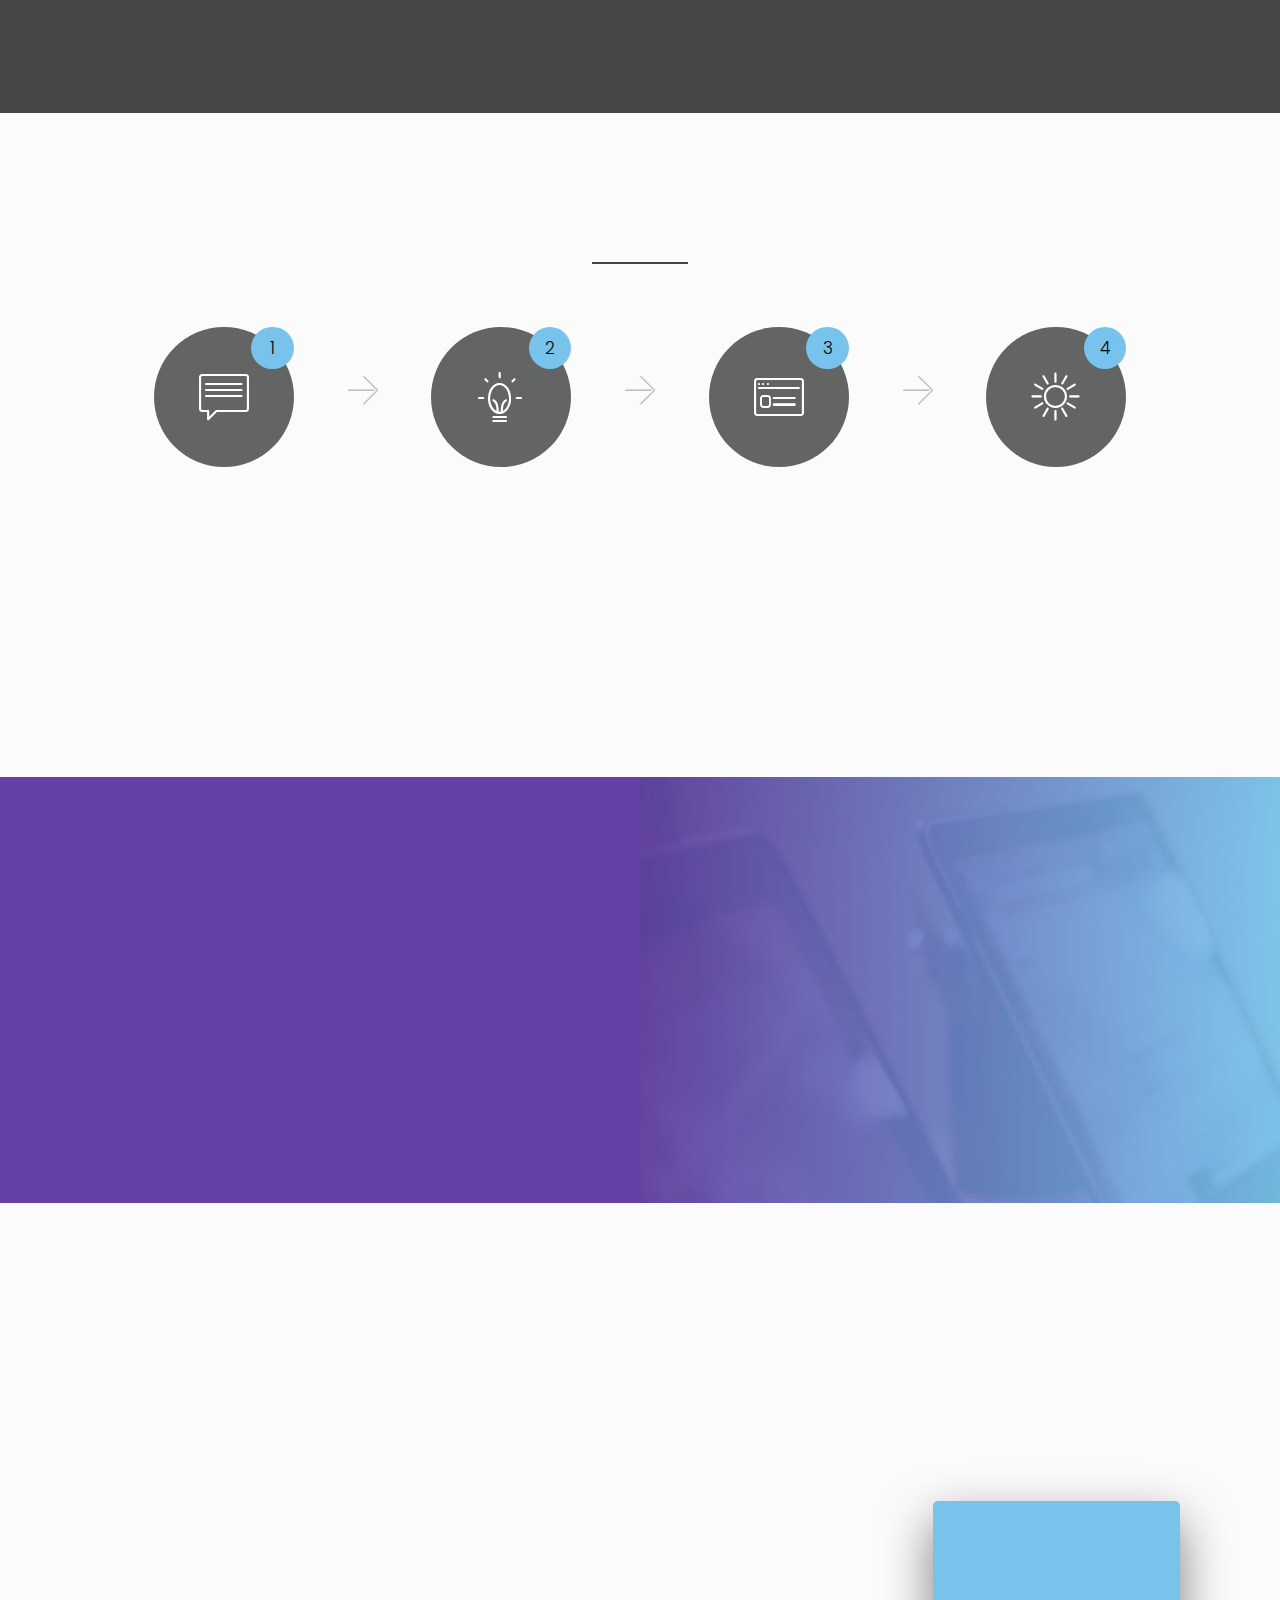
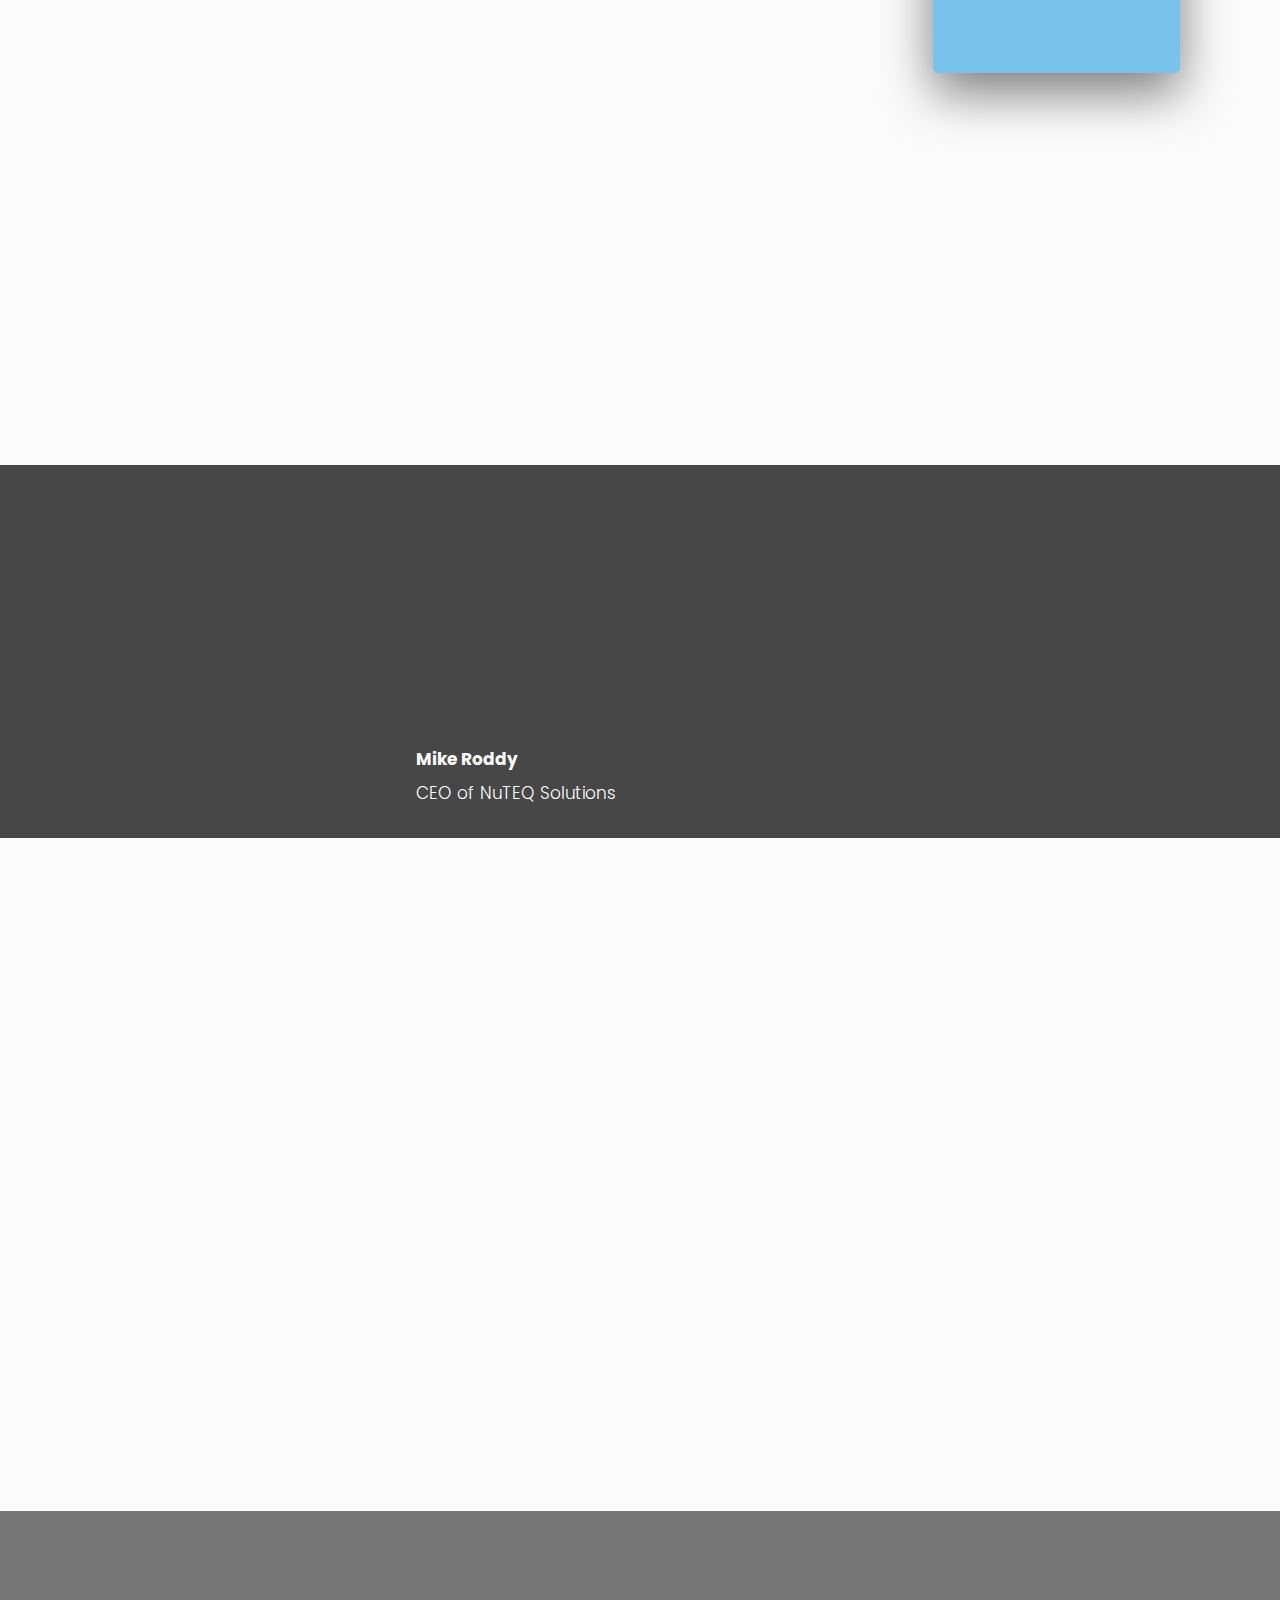
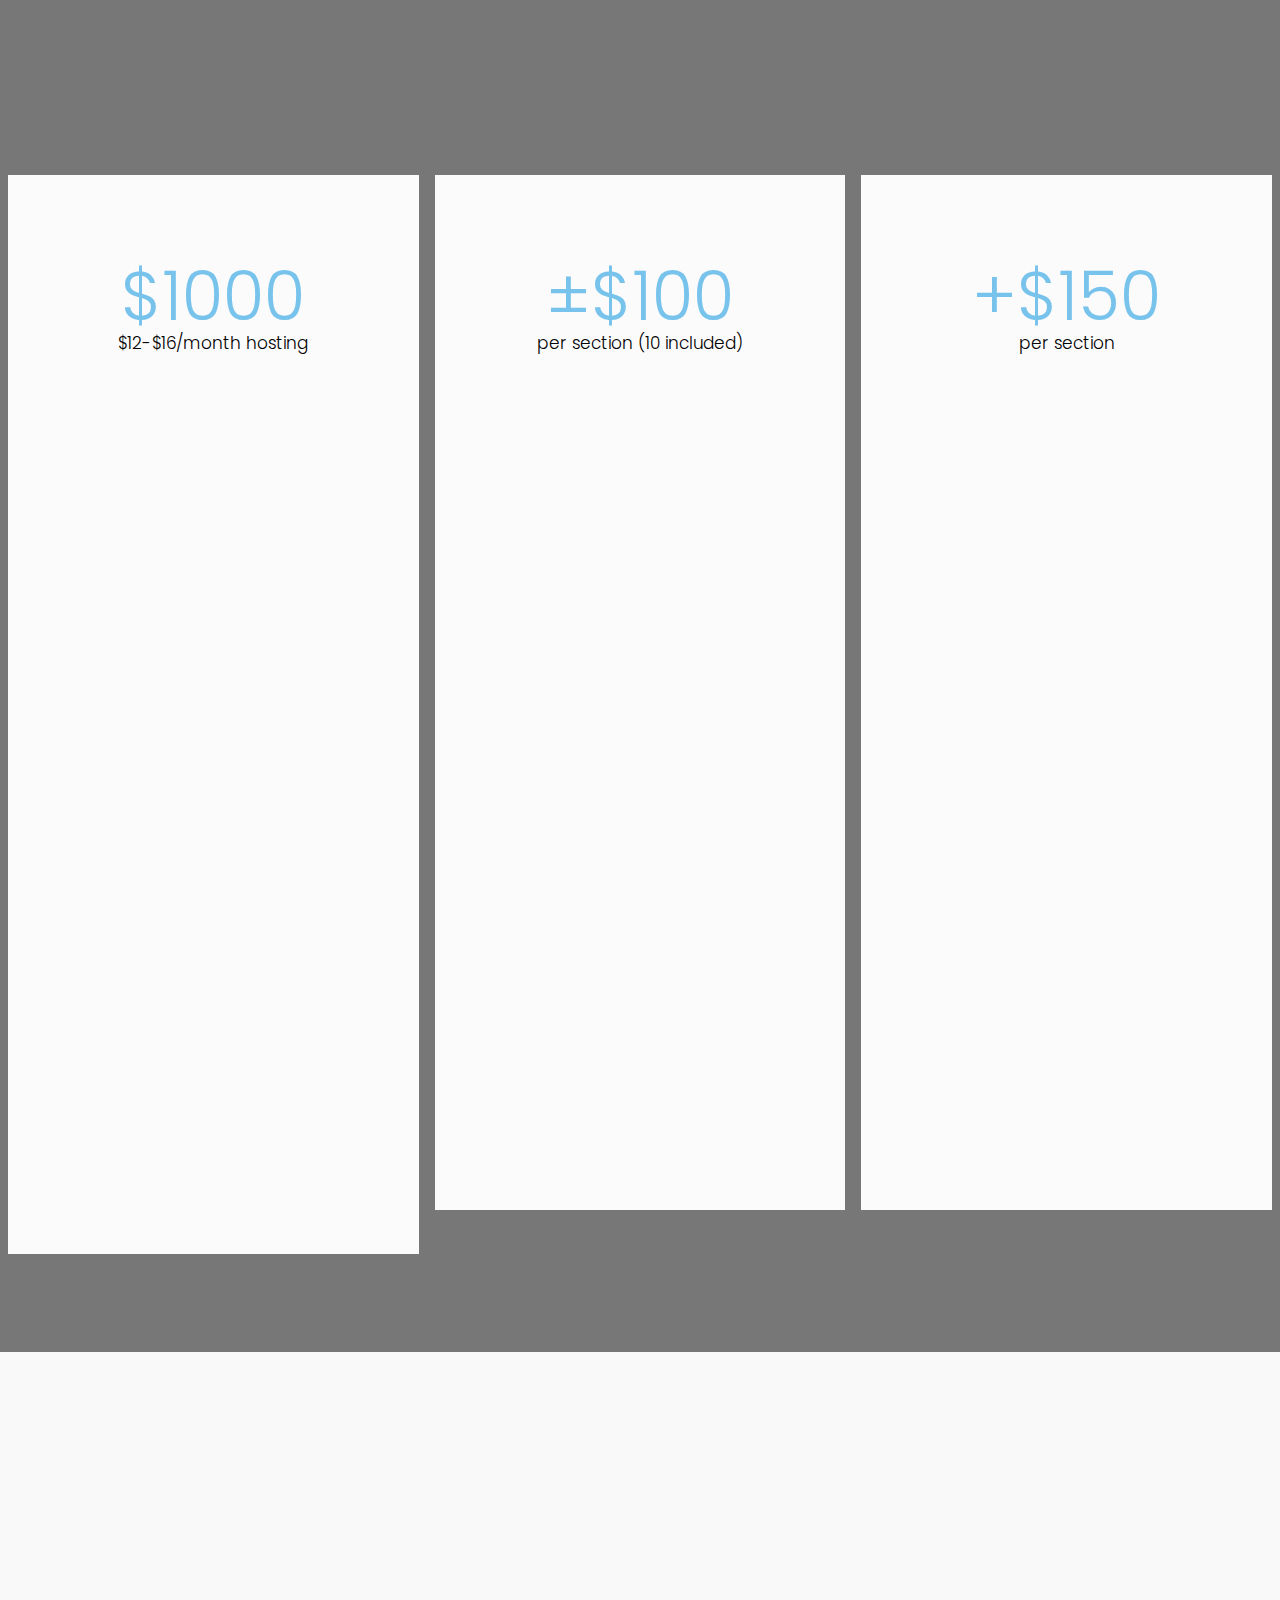
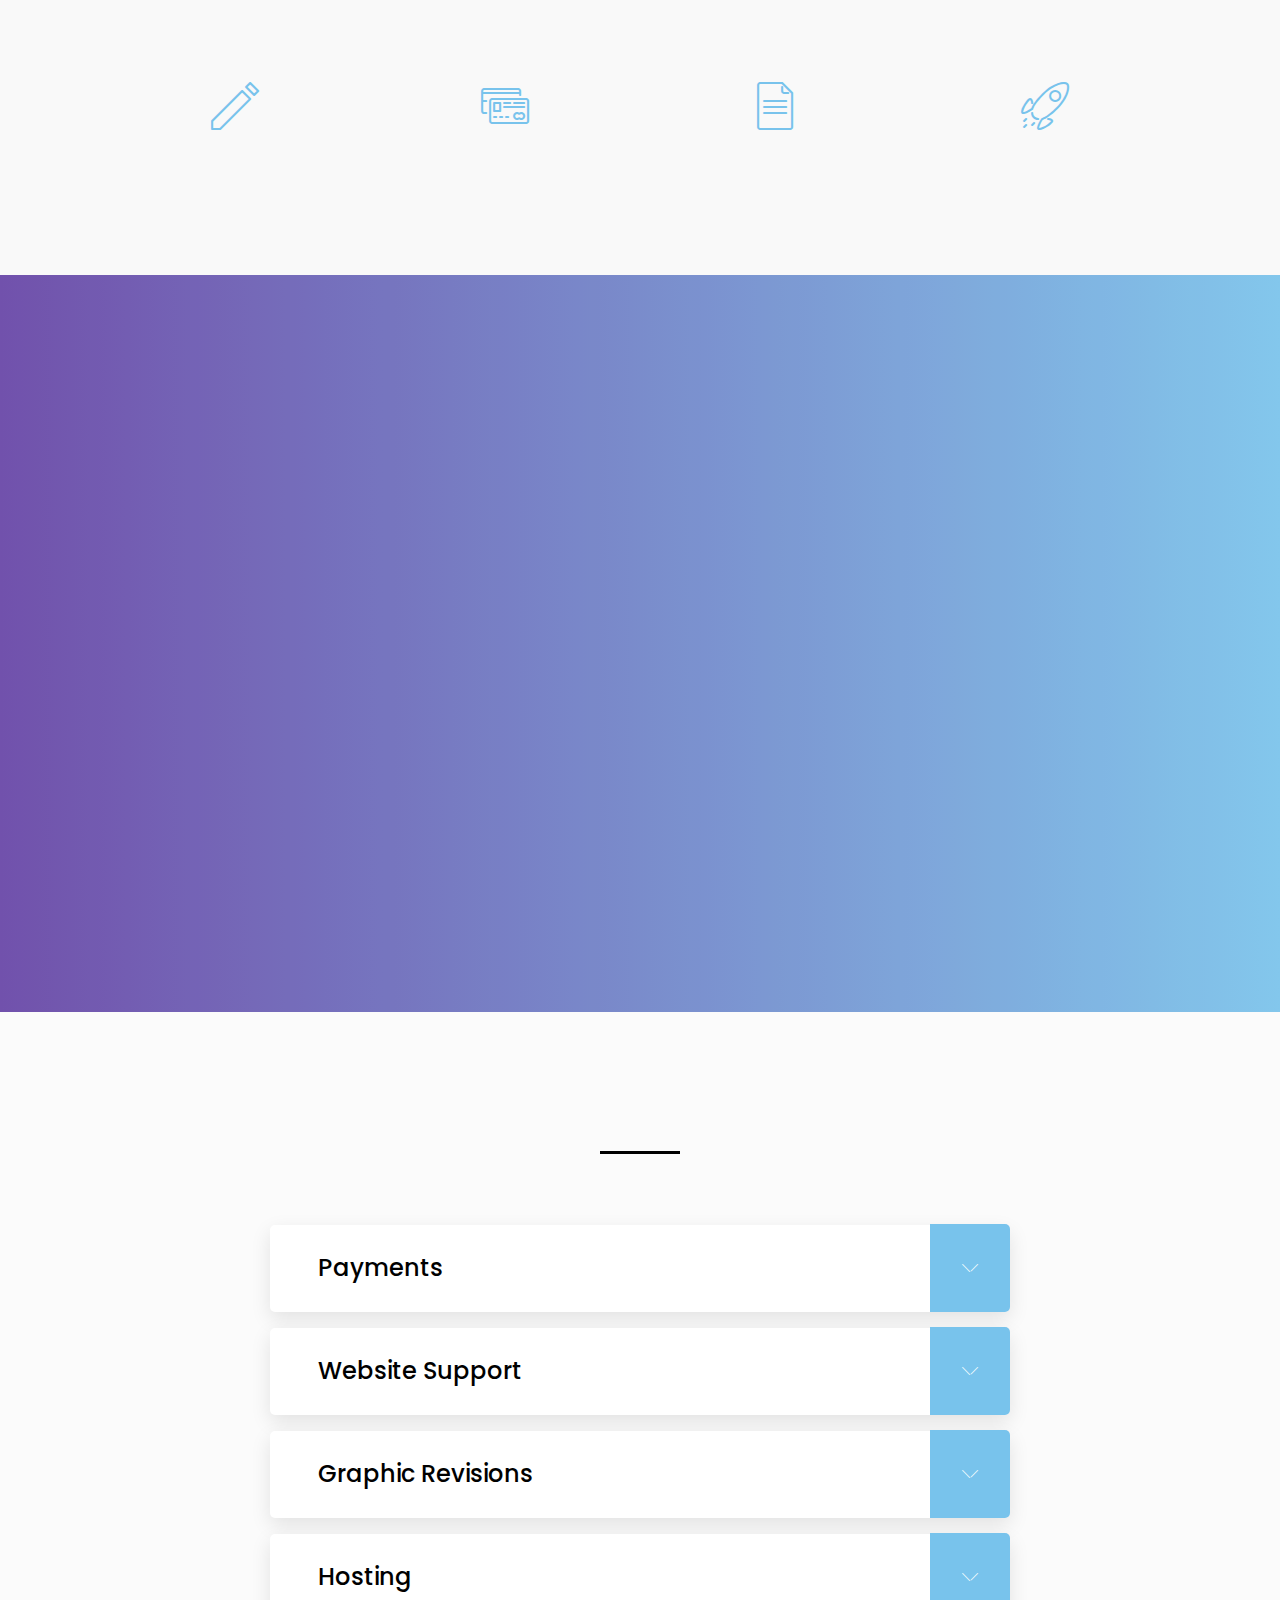
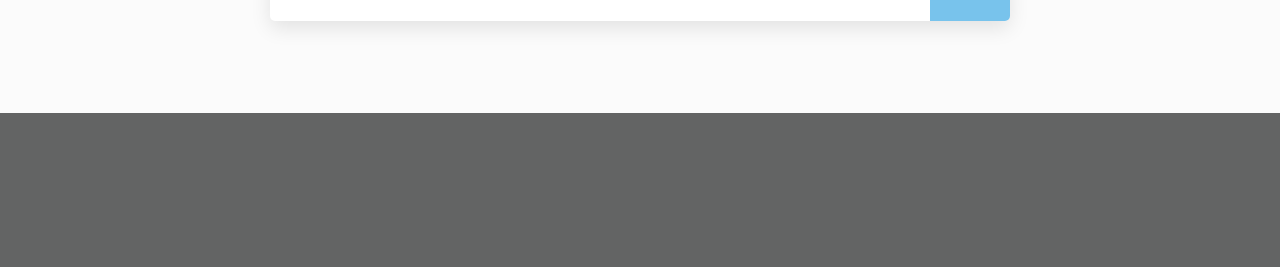
==== commit a76ac15a: "create github pages" ====
--- a/index.html
+++ b/index.html
@@ -543,7 +543,7 @@
                 <div class="plan-body">
                     <div class="plan-list align-center">
                         <ul class="list-group list-group-flush mbr-fonts-style display-7">
-                            <li class="list-group-item">▸ &nbsp;<strong>Includes 10 basic sections<br></strong><strong>&nbsp; &nbsp;(see next column)</strong></li><li class="list-group-item">▸ &nbsp;Details entire business and all services</li><li class="list-group-item">▸ &nbsp;Custom developed w/latest design trends</li><li class="list-group-item">▸ &nbsp;Beautiful interactive animations</li><li class="list-group-item">▸ &nbsp;Royalty-free images and backgrounds</li><li class="list-group-item">▸ &nbsp;Responsive (mobile-optimized)</li><li class="list-group-item">▸ &nbsp;One month of included support</li><li class="list-group-item"><strong><br></strong></li><li class="list-group-item"><strong>&nbsp; &nbsp; Premium Services</strong><br></li><li class="list-group-item">▸ &nbsp;Social Media Integration <strong>+ $150</strong></li><li class="list-group-item">▸ &nbsp;Content Management System <strong>+ $400</strong></li><li class="list-group-item">▸ &nbsp;Blogging Capabilities &amp; Training <strong>+ $350</strong></li><li class="list-group-item">▸ &nbsp;SEO (Search Engine Optimization) <strong>+ $300</strong></li><li class="list-group-item">▸ &nbsp;Custom designed graphics &amp; visuals <strong>+ $250</strong></li>
+                            <li class="list-group-item">▸ &nbsp;<strong>Includes 10 basic sections<br></strong><strong>&nbsp; &nbsp;(see next column)</strong></li><li class="list-group-item">▸ &nbsp;Details entire business and all services</li><li class="list-group-item">▸ &nbsp;Custom developed w/latest design trends</li><li class="list-group-item">▸ &nbsp;Beautiful interactive animations</li><li class="list-group-item">▸ &nbsp;Responsive (mobile-optimized)</li><li class="list-group-item">▸ &nbsp;One month of included support</li><li class="list-group-item"><strong><br></strong></li><li class="list-group-item"><strong>▸ &nbsp;Sections can be placed on any page</strong><br></li><li class="list-group-item"><strong><br></strong></li><li class="list-group-item"><strong>&nbsp; &nbsp; Premium Services</strong><br></li><li class="list-group-item">▸ &nbsp;Social Media Integration <strong>+ $150</strong></li><li class="list-group-item">▸ &nbsp;Content Management System <strong>+ $300</strong></li><li class="list-group-item">▸ &nbsp;Blogging Capabilities &amp; Training <strong>+ $400</strong></li><li class="list-group-item"><strong>▸ &nbsp;</strong>Royalty-Free Stock Images<strong>&nbsp;+ $10/Images</strong></li><li class="list-group-item">▸ &nbsp;SEO (Search Engine Optimization) <strong>+ $350</strong></li>
                         </ul>
                     </div>
                     
@@ -555,14 +555,14 @@
                 <div class="plan-header text-center pt-5">
                     <h3 class="plan-title mb-3 mbr-fonts-style display-5">Basic Sections</h3>
                     <div class="plan-price">
-                        <span class="price-figure mbr-fonts-style display-1">+$100</span>
-                        <div class="price-term mbr-black mbr-fonts-style display-7">per additional section (10 included)</div>
+                        <span class="price-figure mbr-fonts-style display-1">±$100</span>
+                        <div class="price-term mbr-black mbr-fonts-style display-7">per section (10 included)</div>
                     </div>
                 </div>
                 <div class="plan-body">
                     <div class="plan-list align-center">
                         <ul class="list-group list-group-flush mbr-fonts-style display-7">
-                            <li class="list-group-item"><strong>&nbsp; &nbsp; &nbsp;Standard 10 Basic Sections</strong></li><li class="list-group-item">▸ &nbsp;Header/Slider</li><li class="list-group-item">▸ &nbsp;Business Services</li><li class="list-group-item">▸ &nbsp;Call-To-Action</li><li class="list-group-item">▸ &nbsp;Company Process</li><li class="list-group-item">▸ &nbsp;Testimonials</li><li class="list-group-item">▸ &nbsp;About/Story</li><li class="list-group-item">▸ &nbsp;Team Members</li><li class="list-group-item">▸ &nbsp;Pricing Tables</li><li class="list-group-item">▸ &nbsp;Contact Form</li><li class="list-group-item">▸ &nbsp;FAQs</li><li class="list-group-item"><strong>&nbsp; &nbsp; Additional Basic Sections</strong></li><li class="list-group-item">▸ &nbsp;Portfolio</li><li class="list-group-item">▸ &nbsp;Client List</li><li class="list-group-item">▸ &nbsp;Photo Gallery</li><li class="list-group-item">▸ &nbsp;Number Statistics</li>
+                            <li class="list-group-item"><strong>&nbsp; &nbsp; &nbsp;Standard 10 Sections</strong></li><li class="list-group-item">▸ &nbsp;Header/Slider</li><li class="list-group-item">▸ &nbsp;Business Services</li><li class="list-group-item">▸ &nbsp;Call-To-Action</li><li class="list-group-item">▸ &nbsp;Company Process</li><li class="list-group-item">▸ &nbsp;Testimonials</li><li class="list-group-item">▸ &nbsp;About/Story</li><li class="list-group-item">▸ &nbsp;Team Members</li><li class="list-group-item">▸ &nbsp;Pricing Tables</li><li class="list-group-item">▸ &nbsp;Contact Form</li><li class="list-group-item">▸ &nbsp;FAQs</li><li class="list-group-item"><strong>&nbsp; &nbsp; Additional Sections</strong></li><li class="list-group-item">▸ &nbsp;Portfolio</li><li class="list-group-item">▸ &nbsp;Client List</li><li class="list-group-item">▸ &nbsp;Photo Gallery</li><li class="list-group-item">▸ &nbsp;Number Statistics</li>
                         </ul>
                     </div>
                     
@@ -590,7 +590,6 @@
 
             
         </div>
-        <p class="mbr-fonts-style block-text1 display-5">*Any of the basic or custom sections can be placed on separate pages.<br>*For sites that require less than 10 sections, the price per section is still $100. &nbsp;(5 section site = $500)</p>
     </div>
 </section>
 
@@ -664,7 +663,7 @@
                     <h2 class="mbr-fonts-style mb-4 display-2">Contact<strong>US</strong></h2>
                     <h3 class="mbr-section-subtitle mbr-fonts-style mb-4 mbr-light display-5">Give us the details of your project. What is your budget? When is your deadline? What is the project's objective? Knowing this, we can suggest a pricing option or provide a custom quote and we'll begin working on your project after you approve.</h3>
                     <div data-form-alert="" hidden="">Thanks for getting in touch with us! We'll get back to you as soon as possible.</div>
-                    <form class="block mbr-form" action="https://mobirise.com/" method="post" data-form-title="Mobirise Form"><input type="hidden" data-form-email="true" value="OdZlP5CxjvwwU58NkVee2koepfdaJKluzU1JCabLJUSRmDnalZK9j4VicDUndsofQLt6gIX54LXXIlmVGa7b2t9BCpkqt6ojIuNY6N09EObmcNVZWh+MrcIG8gky+bAw">
+                    <form class="block mbr-form" action="https://mobirise.com/" method="post" data-form-title="Mobirise Form"><input type="hidden" data-form-email="true" value="cwX79eqnisZGbvqQUg2lfX5prtn9WSP4aqV6D6yObZQL/d+D8bbA5IsYTbxDT0M4B3yWGUX/RbrthB7gueUKHeBOirqeyZsIcwQfnqp8BABoV/s6WByJ94z5vSupKHXe">
                         <div class="row">
                             <div class="col-md-12" data-for="name">
                                 <input type="text" class="form-control input" name="name" data-form-field="Name" placeholder="Name" required="" id="name-form3-1v">
@@ -699,15 +698,15 @@
                     <div class="line"></div>
                 </div>
                 
-                <div id="bootstrap-accordion_5" class="panel-group accordionStyles accordion col-sm-12 col-md-10 col-lg-8 align-left pt-5" role="tablist" aria-multiselectable="true">
+                <div id="bootstrap-accordion_4" class="panel-group accordionStyles accordion col-sm-12 col-md-10 col-lg-8 align-left pt-5" role="tablist" aria-multiselectable="true">
                     <div class="card">
                         <div class="card-header" role="tab" id="headingOne">
-                            <a role="button" class="collapsed panel-title text-black" data-toggle="collapse" data-parent="#bootstrap-accordion_5" data-core="" href="#collapse1_5" aria-expanded="false" aria-controls="collapse1">
+                            <a role="button" class="collapsed panel-title text-black" data-toggle="collapse" data-parent="#bootstrap-accordion_4" data-core="" href="#collapse1_4" aria-expanded="false" aria-controls="collapse1">
                                 <span class="sign mbr-iconfont mbri-arrow-down inactive"></span>
                                 <h4 class="mbr-fonts-style header-text display-5">Payments</h4>
                             </a>
                         </div>
-                        <div id="collapse1_5" class="panel-collapse noScroll collapse" role="tabpanel" aria-labelledby="headingOne">
+                        <div id="collapse1_4" class="panel-collapse noScroll collapse" role="tabpanel" aria-labelledby="headingOne">
                             <div class="panel-body p-4">
                                 <p class="mbr-fonts-style panel-text display-7">How and when do I pay for my website and/or graphics?<br><br>A deposit of 20% of the total project price is required before we begin. You will be charged the remaining total upon the completion of the project. Payments are accepted via:<br><br>- Check<br>- PayPal<br>- Venmo<br></p>
                             </div>
@@ -716,13 +715,13 @@
             
                     <div class="card">
                         <div class="card-header" role="tab" id="headingTwo">
-                            <a role="button" class="collapsed panel-title text-black" data-toggle="collapse" data-parent="#bootstrap-accordion_5" data-core="" href="#collapse2_5" aria-expanded="false" aria-controls="collapse2">
+                            <a role="button" class="collapsed panel-title text-black" data-toggle="collapse" data-parent="#bootstrap-accordion_4" data-core="" href="#collapse2_4" aria-expanded="false" aria-controls="collapse2">
                                 <span class="sign mbr-iconfont mbri-arrow-down inactive"></span>
                                 <h4 class="mbr-fonts-style header-text display-5">Website Support</h4>
                             </a>
                             
                         </div>
-                        <div id="collapse2_5" class="panel-collapse noScroll collapse" role="tabpanel" aria-labelledby="headingTwo">
+                        <div id="collapse2_4" class="panel-collapse noScroll collapse" role="tabpanel" aria-labelledby="headingTwo">
                             <div class="panel-body p-4">
                                 <p class="mbr-fonts-style panel-text display-7">What if I want to make design changes and content updates to my website after the included one-month support period?<br><br>Additional design changes and content updates requested after the initial support period can be made at a rate of $30/hour.<br></p>
                             </div>
@@ -731,12 +730,12 @@
             
                     <div class="card">
                         <div class="card-header" role="tab" id="headingThree">
-                            <a role="button" class="collapsed panel-title text-black" data-toggle="collapse" data-parent="#bootstrap-accordion_5" data-core="" href="#collapse3_5" aria-expanded="false" aria-controls="collapse3">
+                            <a role="button" class="collapsed panel-title text-black" data-toggle="collapse" data-parent="#bootstrap-accordion_4" data-core="" href="#collapse3_4" aria-expanded="false" aria-controls="collapse3">
                                 <span class="sign mbr-iconfont mbri-arrow-down inactive"></span>
                                 <h4 class="mbr-fonts-style header-text display-5">Graphic Revisions</h4>
                             </a>
                         </div>
-                        <div id="collapse3_5" class="panel-collapse noScroll collapse" role="tabpanel" aria-labelledby="headingThree">
+                        <div id="collapse3_4" class="panel-collapse noScroll collapse" role="tabpanel" aria-labelledby="headingThree">
                             <div class="panel-body p-4">
                                 <p class="mbr-fonts-style panel-text display-7">What if I want to make changes to my designs once they are completed? <br><br>Three graphics revisions are included in the project prices. If you wish to make more than three revisions, there will be an additional charge of $20 per revision.</p>
                             </div>
@@ -745,12 +744,12 @@
             
                     <div class="card">
                         <div class="card-header" role="tab" id="headingThree">
-                            <a role="button" class="collapsed panel-title text-black" data-toggle="collapse" data-parent="#bootstrap-accordion_5" data-core="" href="#collapse4_5" aria-expanded="false" aria-controls="collapse4">
+                            <a role="button" class="collapsed panel-title text-black" data-toggle="collapse" data-parent="#bootstrap-accordion_4" data-core="" href="#collapse4_4" aria-expanded="false" aria-controls="collapse4">
                                 <span class="sign mbr-iconfont mbri-arrow-down inactive"></span>
                                 <h4 class="mbr-fonts-style header-text display-5">Hosting</h4>
                             </a>
                         </div>
-                        <div id="collapse4_5" class="panel-collapse noScroll collapse" role="tabpanel" aria-labelledby="headingThree">
+                        <div id="collapse4_4" class="panel-collapse noScroll collapse" role="tabpanel" aria-labelledby="headingThree">
                             <div class="panel-body p-4">
                                 <p class="mbr-fonts-style panel-text display-7">What is hosting and how do I address hosting if I already have an existing website?<br><br>Hosting is a service for providing storage space and access for live websites. We will need to switch your current hosting provider to a different vendor compatible with our design tools.</p>
                             </div>
--- a/assets/mobirise/css/mbr-additional.css
+++ b/assets/mobirise/css/mbr-additional.css
@@ -2164,13 +2164,6 @@
 .cid-qHwdXWM9Q2 UL {
   text-align: left;
 }
-.cid-qHwdXWM9Q2 .block-text1 {
-  text-align: center;
-  font-size: 1.3rem;
-  color: #ffffff;
-  padding-top: 20px;
-  margin-bottom: -50px;
-}
 .cid-qKN2n7m6Yf {
   padding-top: 75px;
   padding-bottom: 60px;
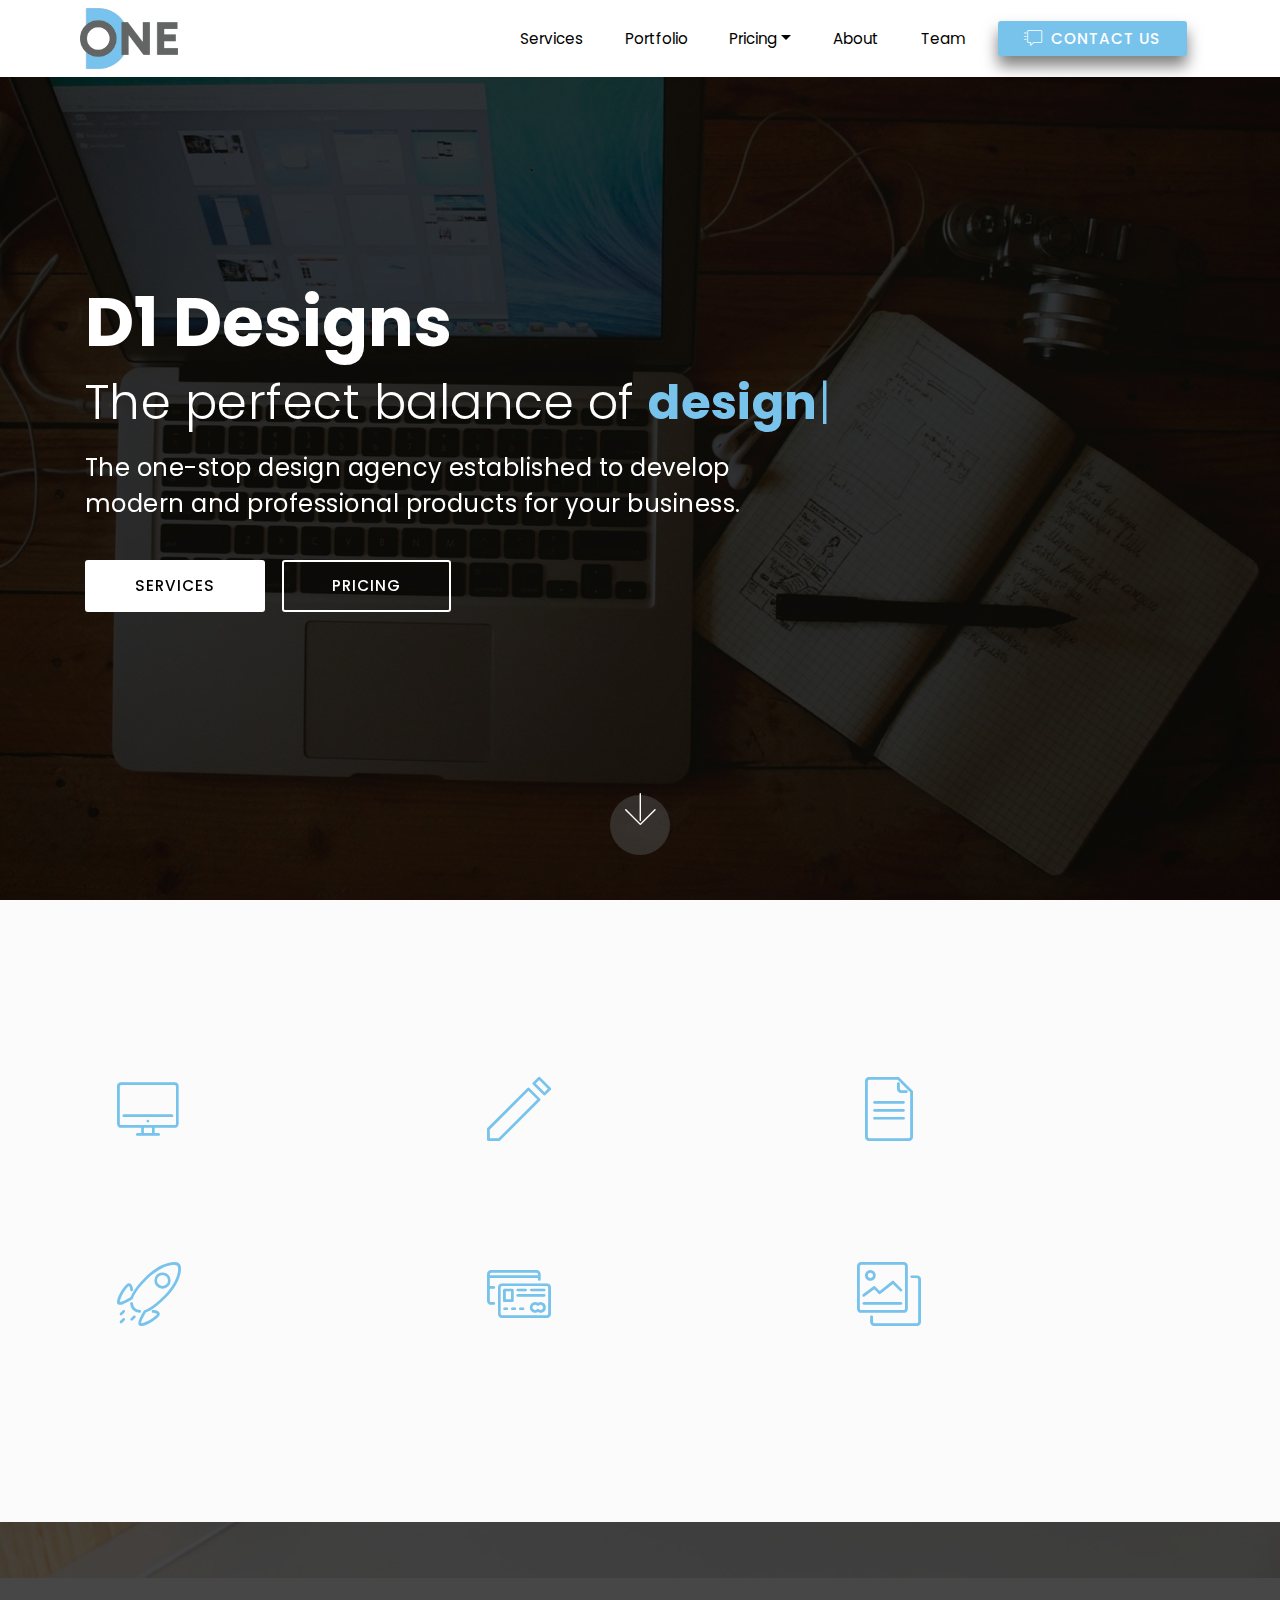
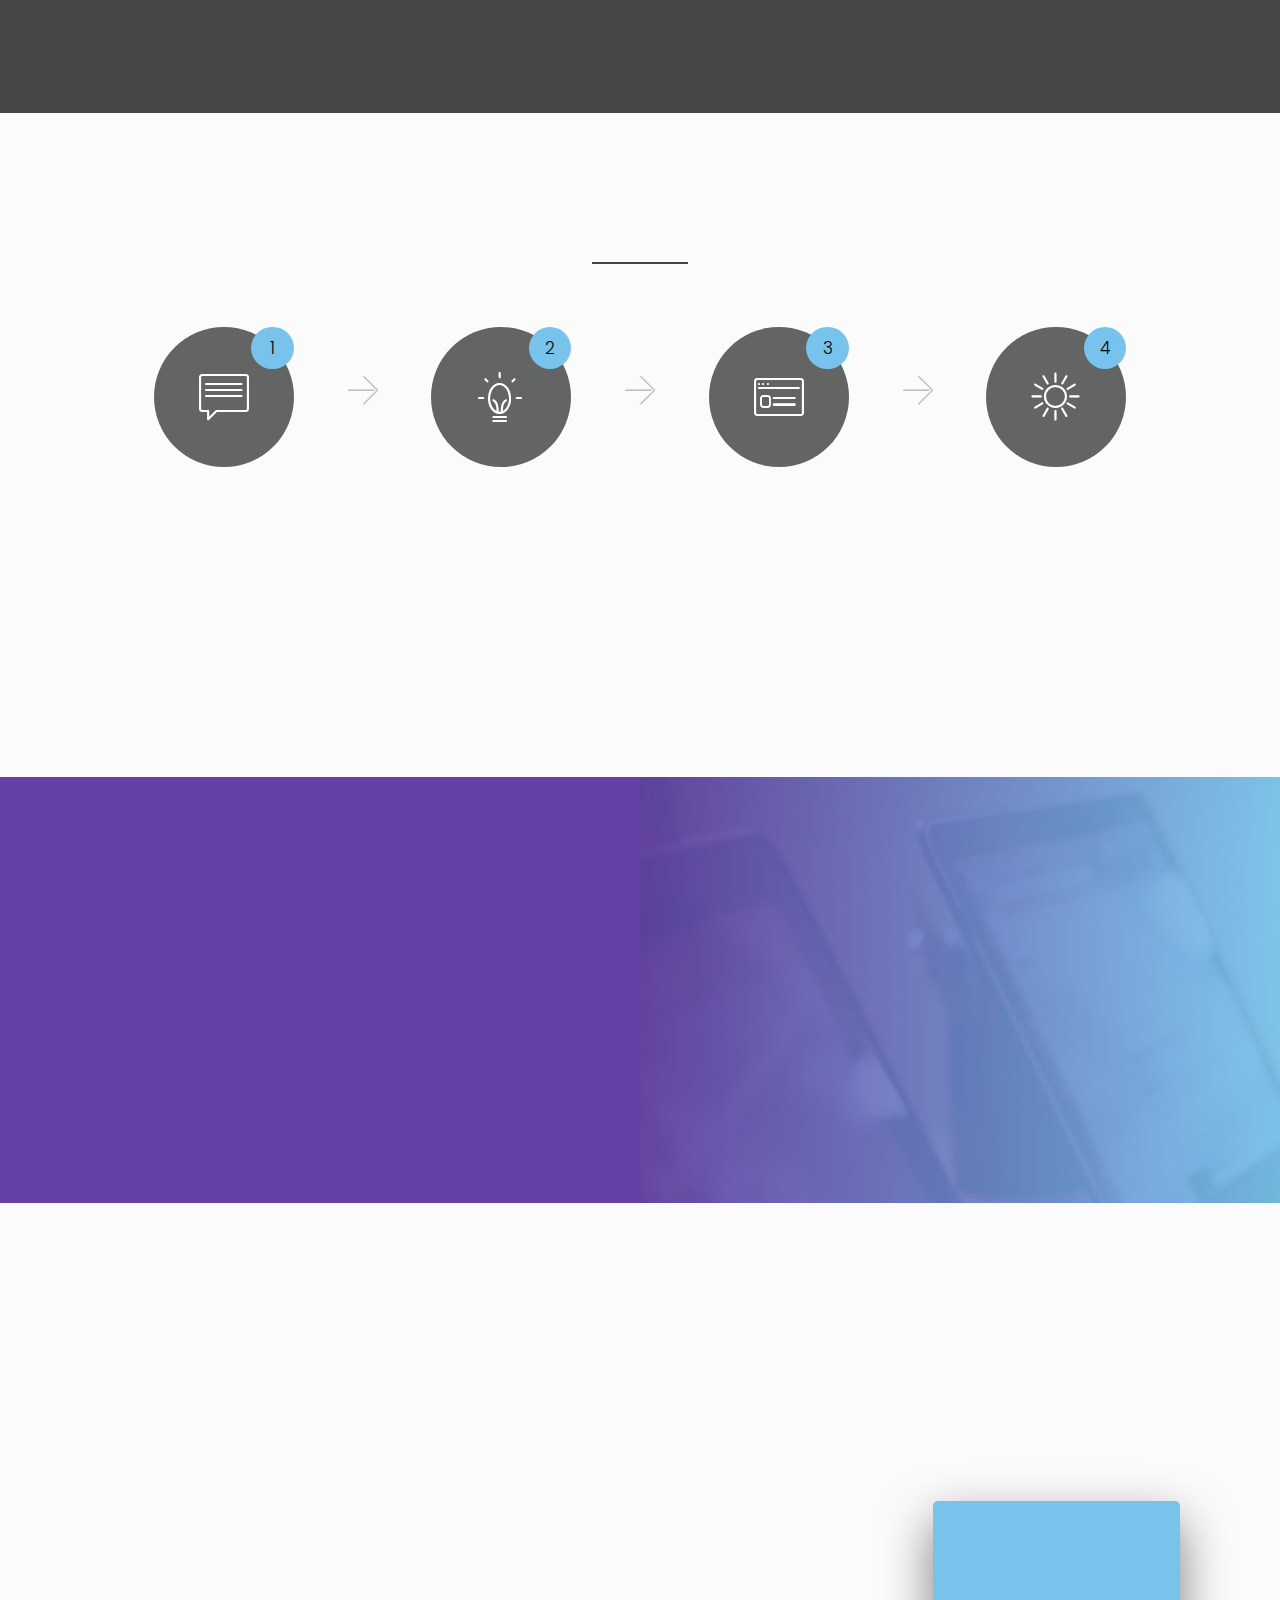
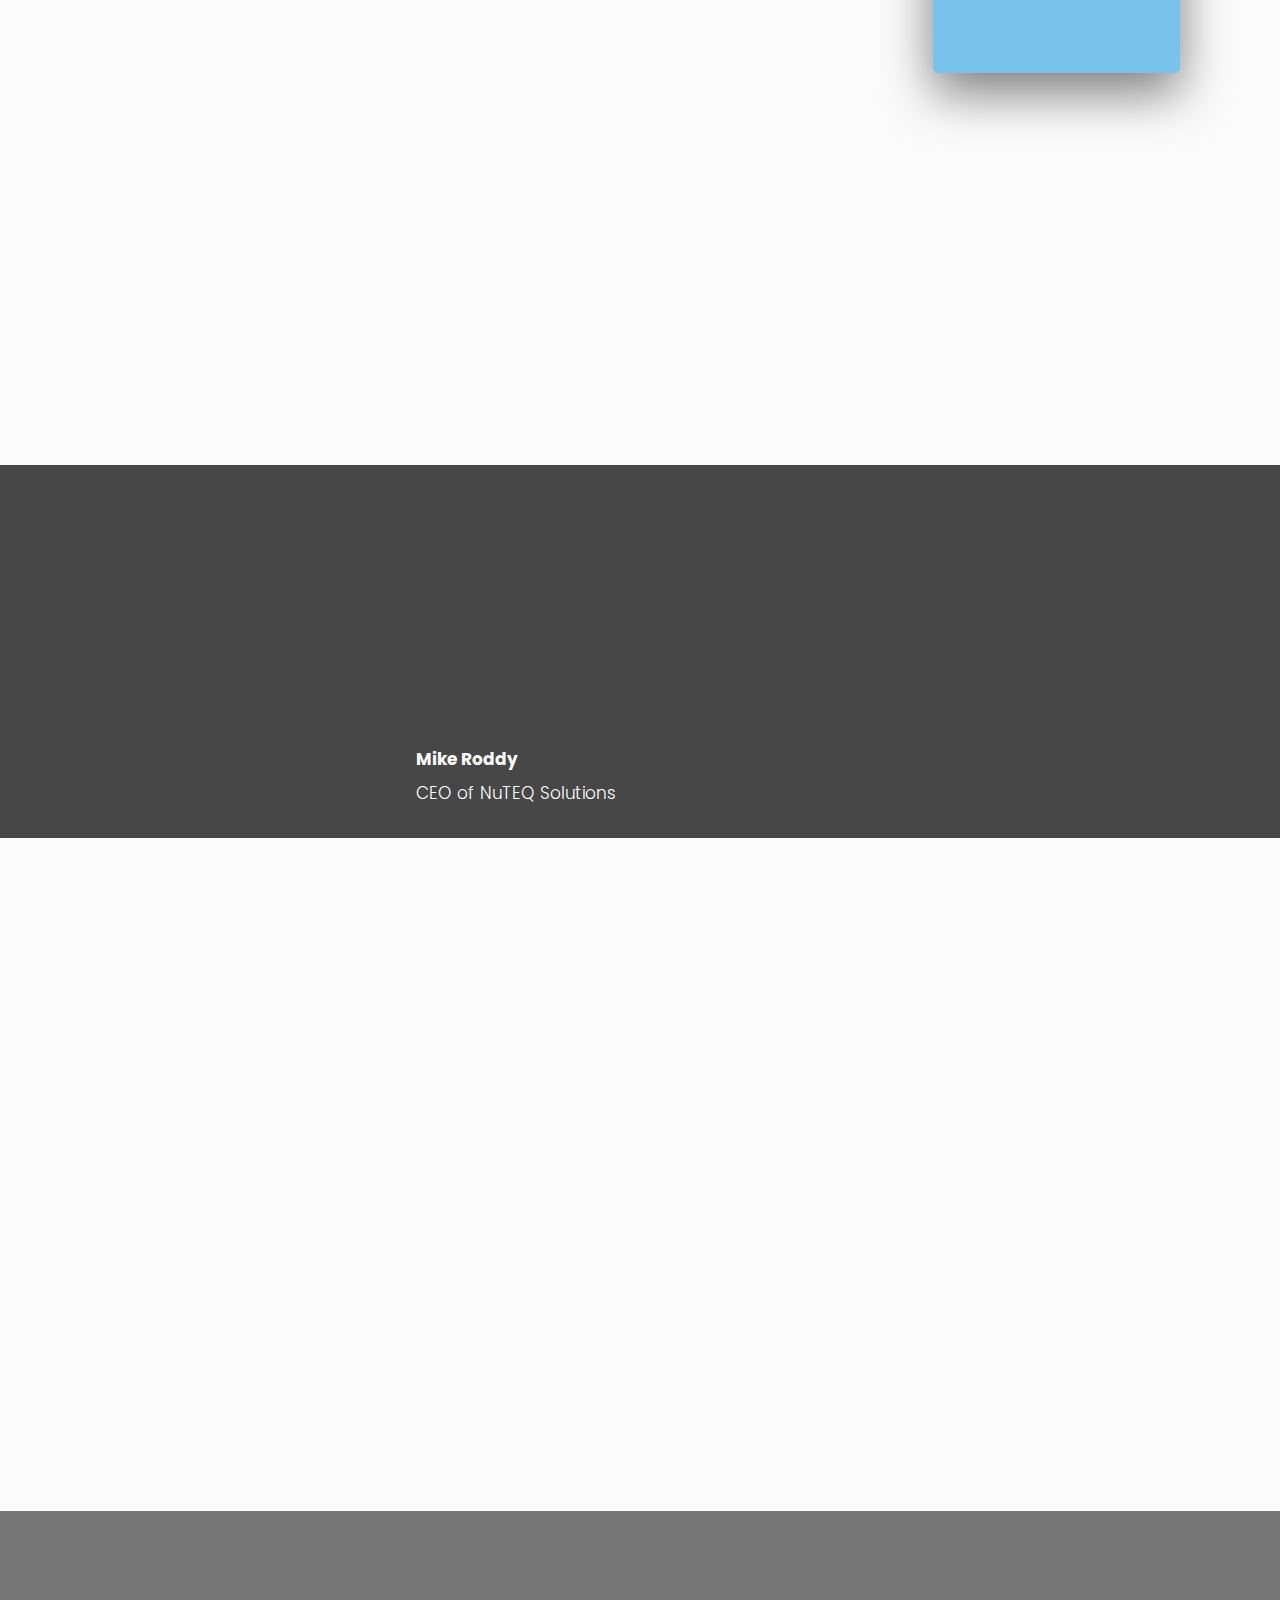
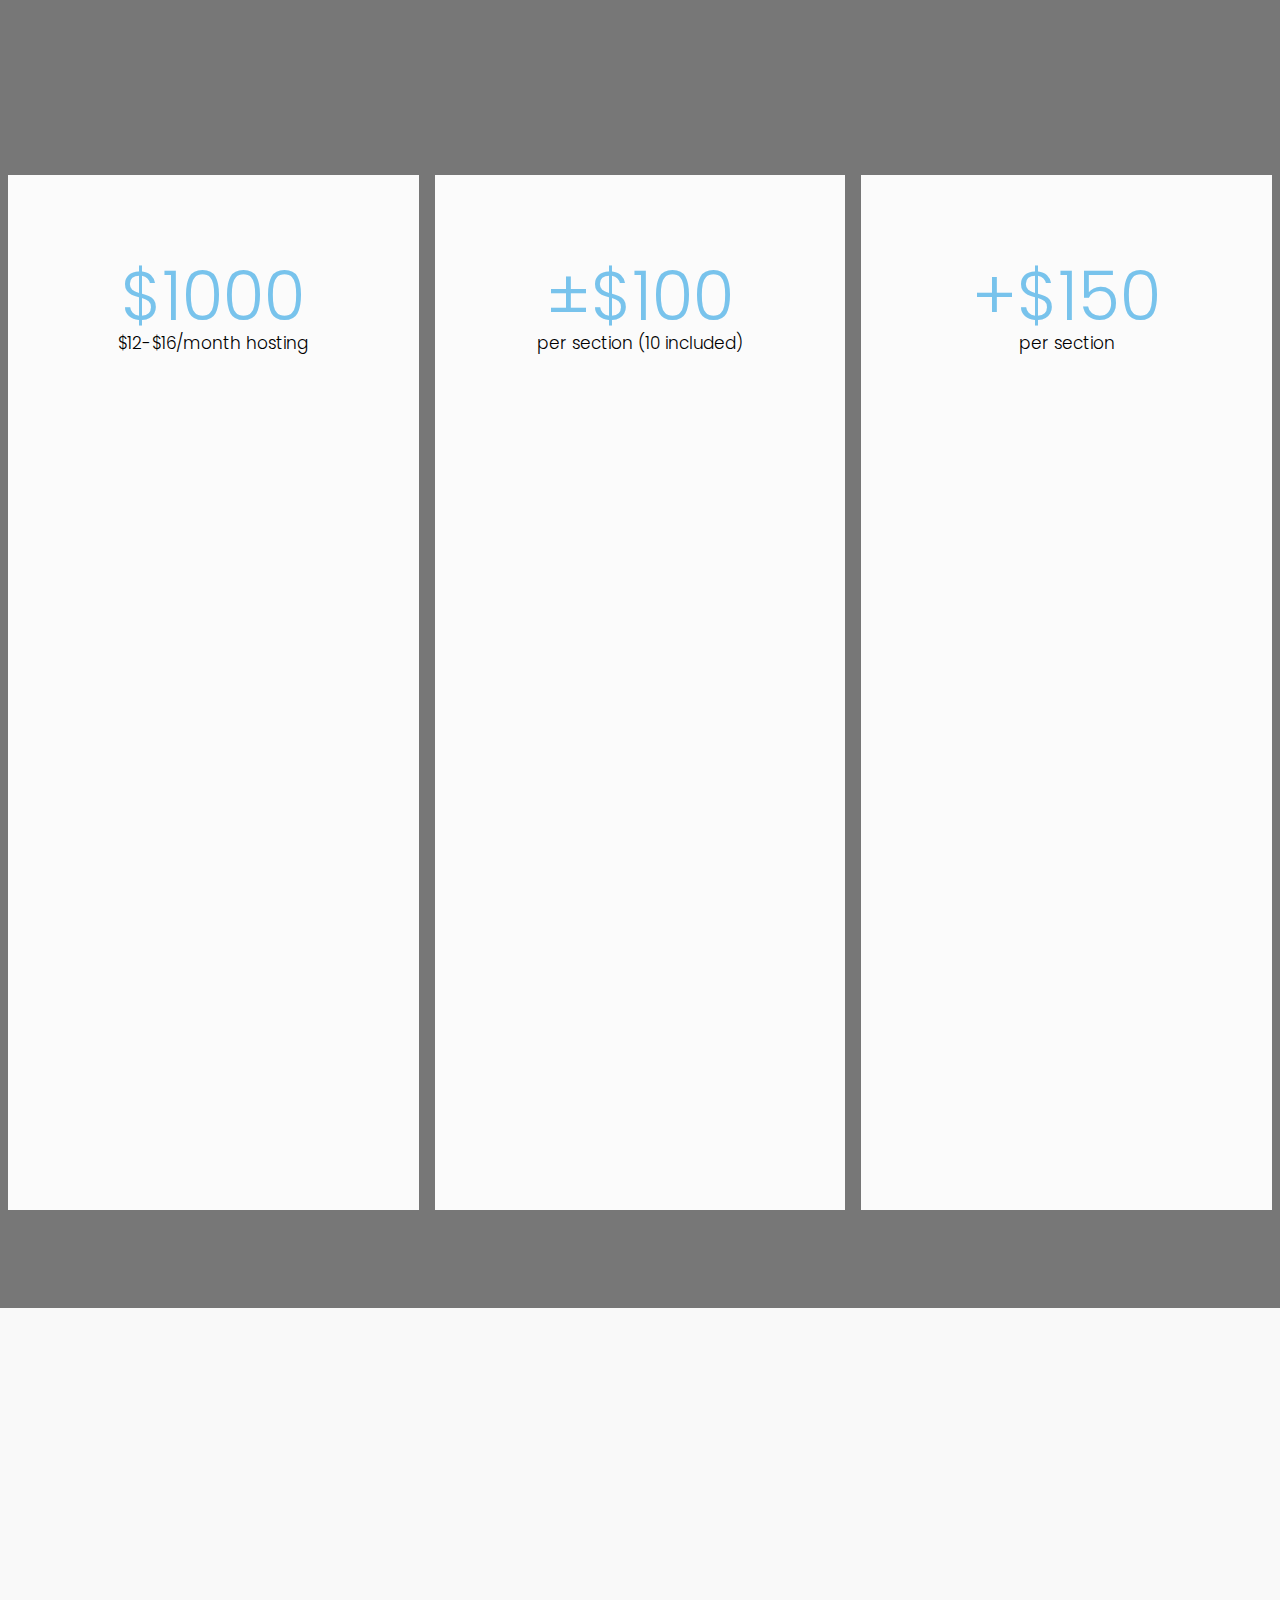
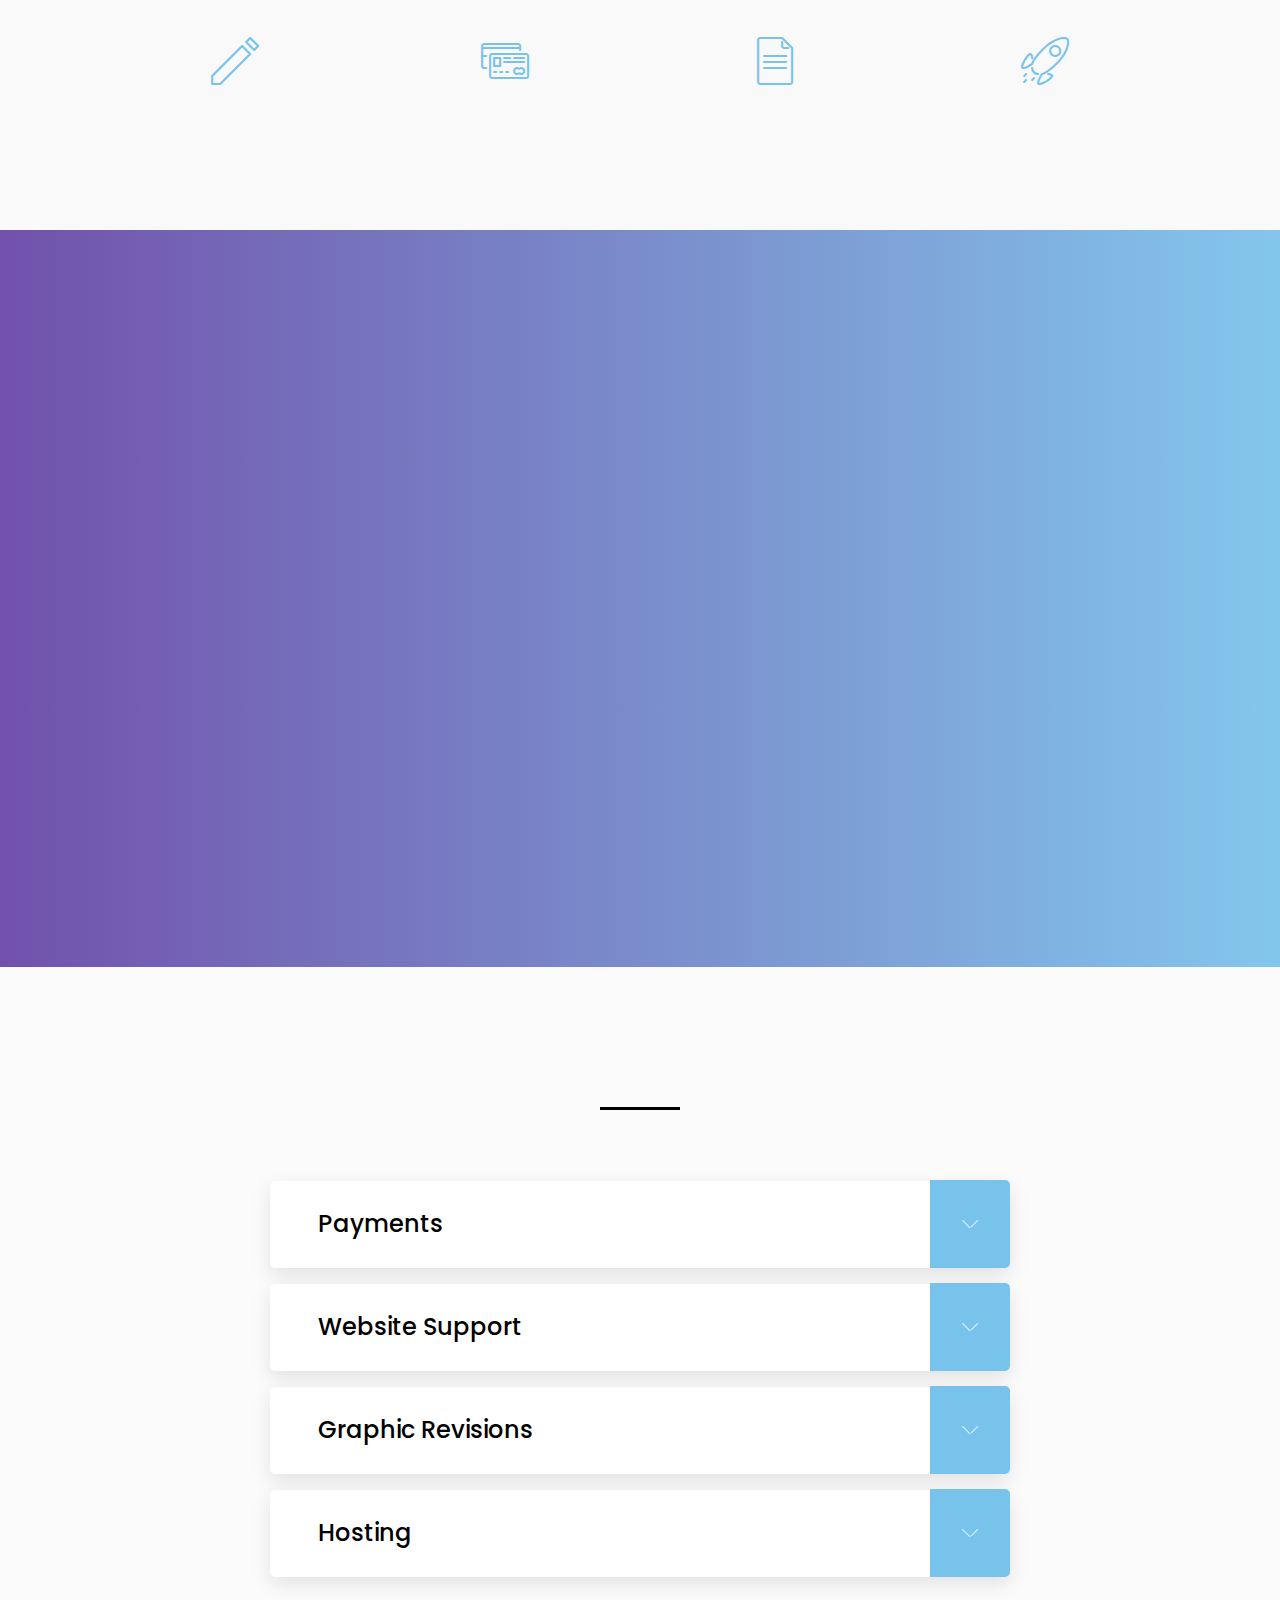
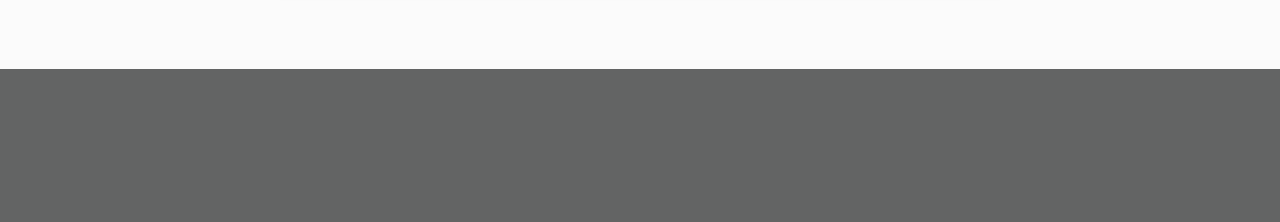
==== commit f0dcffa2: "create github pages" ====
--- a/index.html
+++ b/index.html
@@ -543,7 +543,7 @@
                 <div class="plan-body">
                     <div class="plan-list align-center">
                         <ul class="list-group list-group-flush mbr-fonts-style display-7">
-                            <li class="list-group-item">▸ &nbsp;<strong>Includes 10 basic sections<br></strong><strong>&nbsp; &nbsp;(see next column)</strong></li><li class="list-group-item">▸ &nbsp;Details entire business and all services</li><li class="list-group-item">▸ &nbsp;Custom developed w/latest design trends</li><li class="list-group-item">▸ &nbsp;Beautiful interactive animations</li><li class="list-group-item">▸ &nbsp;Responsive (mobile-optimized)</li><li class="list-group-item">▸ &nbsp;One month of included support</li><li class="list-group-item"><strong><br></strong></li><li class="list-group-item"><strong>▸ &nbsp;Sections can be placed on any page</strong><br></li><li class="list-group-item"><strong><br></strong></li><li class="list-group-item"><strong>&nbsp; &nbsp; Premium Services</strong><br></li><li class="list-group-item">▸ &nbsp;Social Media Integration <strong>+ $150</strong></li><li class="list-group-item">▸ &nbsp;Content Management System <strong>+ $300</strong></li><li class="list-group-item">▸ &nbsp;Blogging Capabilities &amp; Training <strong>+ $400</strong></li><li class="list-group-item"><strong>▸ &nbsp;</strong>Royalty-Free Stock Images<strong>&nbsp;+ $10/Images</strong></li><li class="list-group-item">▸ &nbsp;SEO (Search Engine Optimization) <strong>+ $350</strong></li>
+                            <li class="list-group-item">▸ &nbsp;<strong>Includes 10 basic sections<br></strong><strong>&nbsp; &nbsp;(see next column)</strong></li><li class="list-group-item">▸ &nbsp;Details entire business and all services</li><li class="list-group-item">▸ &nbsp;Custom developed w/latest design trends</li><li class="list-group-item">▸ &nbsp;Beautiful interactive animations</li><li class="list-group-item">▸ &nbsp;Responsive (mobile-optimized)</li><li class="list-group-item">▸ &nbsp;One month of included support</li><li class="list-group-item"><strong><br></strong></li><li class="list-group-item"><strong>▸ &nbsp;Sections can be placed on any page</strong><br></li><li class="list-group-item"><strong><br></strong></li><li class="list-group-item"><strong>&nbsp; &nbsp; Premium Services</strong></li><li class="list-group-item">▸ &nbsp;SEO Implementation <strong>+ $350</strong></li><li class="list-group-item">▸ &nbsp;Social Media Integration <strong>+ $150</strong></li><li class="list-group-item">▸ &nbsp;Content Management System <strong>+ $300</strong></li><li class="list-group-item">▸ &nbsp;Blogging Capabilities &amp; Training <strong>+ $400</strong></li><li class="list-group-item"><strong>▸ &nbsp;</strong>Royalty-Free Stock Images<strong>&nbsp;+ $10/Image</strong></li>
                         </ul>
                     </div>
                     
@@ -663,7 +663,7 @@
                     <h2 class="mbr-fonts-style mb-4 display-2">Contact<strong>US</strong></h2>
                     <h3 class="mbr-section-subtitle mbr-fonts-style mb-4 mbr-light display-5">Give us the details of your project. What is your budget? When is your deadline? What is the project's objective? Knowing this, we can suggest a pricing option or provide a custom quote and we'll begin working on your project after you approve.</h3>
                     <div data-form-alert="" hidden="">Thanks for getting in touch with us! We'll get back to you as soon as possible.</div>
-                    <form class="block mbr-form" action="https://mobirise.com/" method="post" data-form-title="Mobirise Form"><input type="hidden" data-form-email="true" value="cwX79eqnisZGbvqQUg2lfX5prtn9WSP4aqV6D6yObZQL/d+D8bbA5IsYTbxDT0M4B3yWGUX/RbrthB7gueUKHeBOirqeyZsIcwQfnqp8BABoV/s6WByJ94z5vSupKHXe">
+                    <form class="block mbr-form" action="https://mobirise.com/" method="post" data-form-title="Mobirise Form"><input type="hidden" data-form-email="true" value="FEWmUYOhUH9e4meq7xH23LhWpW/CLu7Ka0JUbqF4ygs7jq7wgugognC7bcMqwTLx30A/I4f61R/thRewn9M+osY/rphqQYXEMCXchXtTVcAmTzoh86jMUYJglAPbWox9">
                         <div class="row">
                             <div class="col-md-12" data-for="name">
                                 <input type="text" class="form-control input" name="name" data-form-field="Name" placeholder="Name" required="" id="name-form3-1v">
